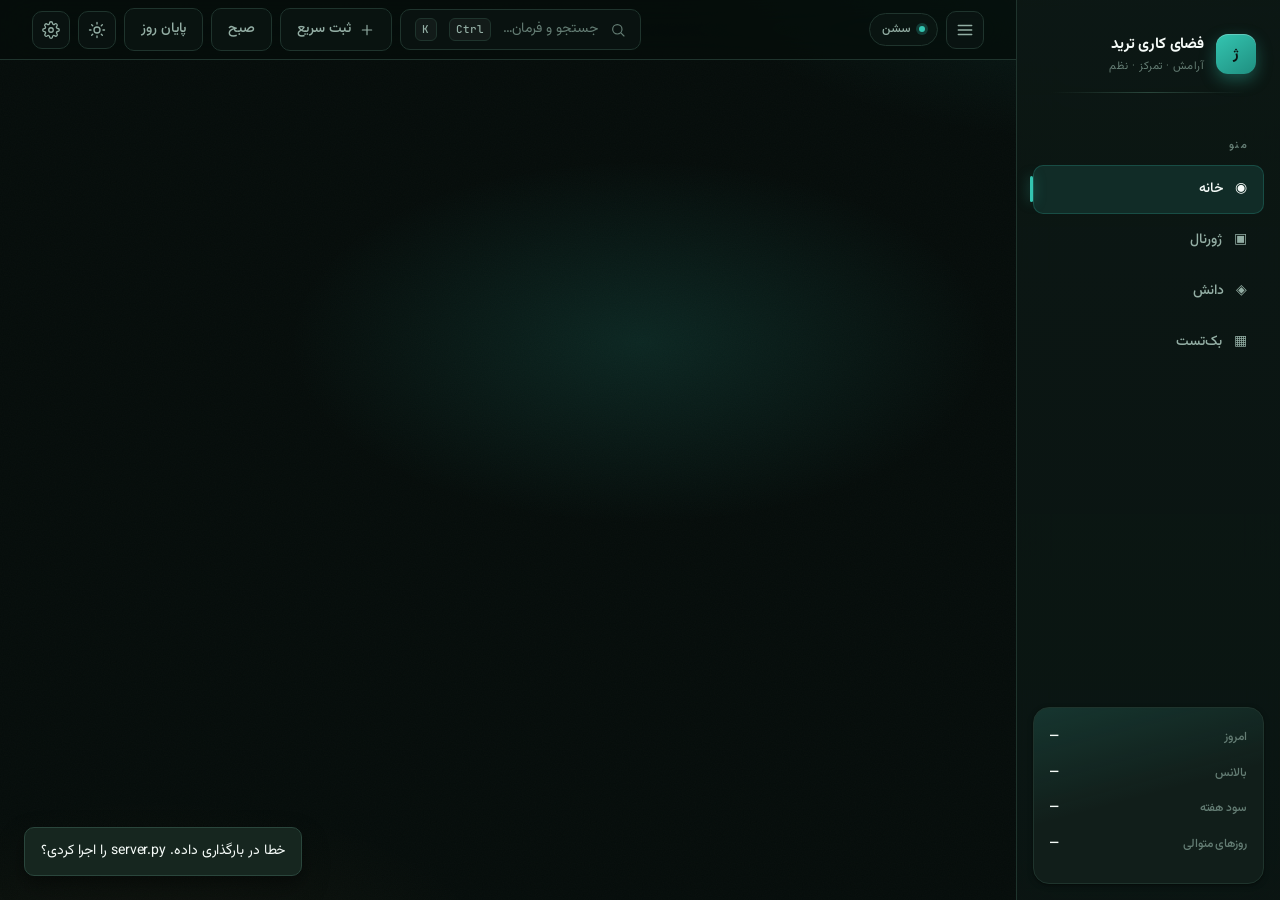
==== index.html @ cdcdcf29 "Initial commit: Trading Journal V1 Co-authored-by: Cursor <cursoragent@cursor.com>" ====
<!DOCTYPE html>
<html lang="fa" dir="rtl" data-theme="dark">
<head>
  <meta charset="UTF-8" />
  <meta name="viewport" content="width=device-width, initial-scale=1.0" />
  <title>فضای کاری ترید</title>
  <link rel="preconnect" href="https://fonts.googleapis.com" />
  <link rel="preconnect" href="https://fonts.gstatic.com" crossorigin />
  <link href="https://fonts.googleapis.com/css2?family=JetBrains+Mono:wght@400;500;600&family=Vazirmatn:wght@400;500;600;700&display=swap" rel="stylesheet" />
  <link href="https://cdn.fontcdn.ir/Font/Persian/Peyda/Peyda.css" rel="stylesheet" />
  <link rel="stylesheet" href="/css/tokens.css" />
  <link rel="stylesheet" href="/css/base.css" />
  <link rel="stylesheet" href="/css/layout.css" />
  <link rel="stylesheet" href="/css/components.css" />
  <link rel="stylesheet" href="/css/animations.css" />
  <link rel="stylesheet" href="/css/utilities.css" />
  <link rel="stylesheet" href="/css/pages.css" />
  <script>
    (function () {
      try {
        var t = localStorage.getItem("tw-theme");
        if (t === "light" || t === "dark") document.documentElement.setAttribute("data-theme", t);
      } catch (e) {}
    })();
  </script>
</head>
<body>
  <div class="app-shell">
    <aside class="sidebar" id="sidebar">
      <div class="sidebar-brand">
        <div class="sidebar-brand__mark">ژ</div>
        <div class="sidebar-brand__text">
          <div class="sidebar-brand__title">فضای کاری ترید</div>
          <div class="sidebar-brand__sub">آرامش · تمرکز · نظم</div>
        </div>
      </div>

      <nav class="sidebar-nav">
        <div class="nav-section-label">منو</div>
        <button class="nav-item is-active" data-nav="dashboard" type="button">
          <span class="nav-item__icon">◉</span> خانه
        </button>
        <button class="nav-item" data-nav="journal" type="button">
          <span class="nav-item__icon">▣</span> ژورنال
        </button>
        <button class="nav-item" data-nav="knowledge" type="button">
          <span class="nav-item__icon">◈</span> دانش
        </button>
        <button class="nav-item" data-nav="backtests" type="button">
          <span class="nav-item__icon">▦</span> بک‌تست
        </button>
      </nav>

      <div class="sidebar-footer">
        <div class="sidebar-stat">
          <span class="sidebar-stat__label">امروز</span>
          <span class="sidebar-stat__value" id="sidebar-date">—</span>
        </div>
        <div class="sidebar-stat">
          <span class="sidebar-stat__label">بالانس</span>
          <span class="sidebar-stat__value num" id="sidebar-balance">—</span>
        </div>
        <div class="sidebar-stat">
          <span class="sidebar-stat__label">سود هفته</span>
          <span class="sidebar-stat__value num" id="sidebar-week-pnl">—</span>
        </div>
        <div class="sidebar-stat">
          <span class="sidebar-stat__label">روزهای متوالی</span>
          <span class="sidebar-stat__value" id="sidebar-streak">—</span>
        </div>
        <div id="sidebar-day-status"></div>
      </div>
    </aside>

    <main class="main-area">
      <header class="topbar">
        <div class="topbar-left">
          <button class="btn-icon" id="btn-menu" aria-label="منو" type="button">
            <svg class="icon" width="18" height="18" viewBox="0 0 24 24" fill="none" stroke="currentColor" stroke-width="1.75" stroke-linecap="round" stroke-linejoin="round"><path d="M3 6h18M3 12h18M3 18h18"/></svg>
          </button>
          <div class="session-pill" id="session-pill">
            <span class="session-pill__dot"></span>
            <span>سشن</span>
          </div>
        </div>
        <div class="topbar-right">
          <button class="search-trigger" id="btn-command" type="button">
            <svg class="icon" width="16" height="16" viewBox="0 0 24 24" fill="none" stroke="currentColor" stroke-width="1.75" stroke-linecap="round" stroke-linejoin="round"><circle cx="11" cy="11" r="7"/><path d="m21 21-4.3-4.3"/></svg>
            <span>جستجو و فرمان…</span>
            <span class="kbd">Ctrl</span><span class="kbd">K</span>
          </button>
          <button class="btn btn-ghost" id="btn-capture" type="button">
            <svg class="icon" width="16" height="16" viewBox="0 0 24 24" fill="none" stroke="currentColor" stroke-width="1.75" stroke-linecap="round" stroke-linejoin="round"><path d="M12 5v14M5 12h14"/></svg>
            ثبت سریع
          </button>
          <button class="btn btn-ghost" id="btn-morning" type="button">صبح</button>
          <button class="btn btn-ghost" id="btn-eod" type="button">پایان روز</button>
          <button class="btn-icon" id="btn-theme" type="button" title="تغییر تم روز / شب" aria-label="تغییر تم">
            <svg class="icon" width="18" height="18" viewBox="0 0 24 24" fill="none" stroke="currentColor" stroke-width="1.75" stroke-linecap="round" stroke-linejoin="round"><circle cx="12" cy="12" r="4"/><path d="M12 2v2M12 20v2M4.9 4.9l1.4 1.4M17.7 17.7l1.4 1.4M2 12h2M20 12h2M4.9 19.1l1.4-1.4M17.7 6.3l1.4-1.4"/></svg>
          </button>
          <button class="btn-icon" id="btn-settings" type="button" title="تنظیمات" aria-label="تنظیمات">
            <svg class="icon" width="18" height="18" viewBox="0 0 24 24" fill="none" stroke="currentColor" stroke-width="1.75" stroke-linecap="round" stroke-linejoin="round"><circle cx="12" cy="12" r="3"/><path d="M19.4 15a1.65 1.65 0 0 0 .33 1.82l.06.06a2 2 0 1 1-2.83 2.83l-.06-.06a1.65 1.65 0 0 0-1.82-.33 1.65 1.65 0 0 0-1 1.51V21a2 2 0 0 1-4 0v-.09A1.65 1.65 0 0 0 9 19.4a1.65 1.65 0 0 0-1.82.33l-.06.06a2 2 0 1 1-2.83-2.83l.06-.06a1.65 1.65 0 0 0 .33-1.82 1.65 1.65 0 0 0-1.51-1H3a2 2 0 0 1 0-4h.09A1.65 1.65 0 0 0 4.6 9a1.65 1.65 0 0 0-.33-1.82l-.06-.06a2 2 0 1 1 2.83-2.83l.06.06a1.65 1.65 0 0 0 1.82.33H9a1.65 1.65 0 0 0 1-1.51V3a2 2 0 0 1 4 0v.09a1.65 1.65 0 0 0 1 1.51 1.65 1.65 0 0 0 1.82-.33l.06-.06a2 2 0 1 1 2.83 2.83l-.06.06a1.65 1.65 0 0 0-.33 1.82V9a1.65 1.65 0 0 0 1.51 1H21a2 2 0 0 1 0 4h-.09a1.65 1.65 0 0 0-1.51 1z"/></svg>
          </button>
        </div>
      </header>

      <div class="view-root">
        <section class="view is-active" id="view-dashboard"></section>
        <section class="view" id="view-journal"></section>
        <section class="view" id="view-knowledge"></section>
        <section class="view" id="view-backtests"></section>
        <section class="view" id="view-settings"></section>
      </div>
    </main>
  </div>

  <!-- Command Palette -->
  <div class="modal-backdrop" id="modal-command" aria-hidden="true">
    <div class="modal" role="dialog" aria-label="جستجو و فرمان">
      <input class="command-input" id="command-input" type="search" placeholder="جستجو یا فرمان… (ژورنال، استراتژی، نکته)" autocomplete="off" />
      <ul class="command-list" id="command-list"></ul>
    </div>
  </div>

  <!-- Day card from calendar -->
  <div class="modal-backdrop" id="modal-day-card" aria-hidden="true">
    <div class="modal modal--wide" role="dialog" aria-labelledby="day-card-title">
      <div class="modal__header">
        <h3 id="day-card-title" class="u-mb-0">جزئیات روز</h3>
        <button class="btn btn-ghost" type="button" data-close-modal="modal-day-card">بستن</button>
      </div>
      <div class="modal__body" id="day-card-body"></div>
    </div>
  </div>

  <!-- Journal Form -->
  <div class="modal-backdrop" id="modal-journal" aria-hidden="true" data-static-backdrop>
    <div class="modal modal--wide" role="dialog" aria-labelledby="journal-modal-title">
      <div class="modal__header">
        <h3 id="journal-modal-title" class="u-mb-0">ثبت ژورنال</h3>
        <button class="btn btn-ghost" type="button" data-close-modal="modal-journal">بستن</button>
      </div>
      <form id="journal-form">
        <div class="modal__body">
          <input type="hidden" name="id" />
          <div class="form-grid u-mb-5">
            <div class="field">
              <label>تاریخ</label>
              <input type="date" name="date" required />
            </div>
            <div class="field">
              <div class="field-label-row">
                <label>بالانس شروع</label>
                <button class="field-edit-btn" type="button" id="btn-edit-start-balance">ویرایش</button>
              </div>
              <input type="number" name="balanceStart" step="0.01" required readonly />
              <span class="u-text-xs muted" id="balance-source-hint"></span>
            </div>
            <div class="field">
              <label>بالانس نهایی</label>
              <input type="number" name="balanceEnd" step="0.01" required />
            </div>
            <div class="field">
              <label>سود / زیان خودکار</label>
              <div id="live-pnl" class="num">—</div>
            </div>
            <div class="field">
              <label>پیروی از قوانین (۱–۵)</label>
              <input type="range" name="ruleFollow" min="1" max="5" value="3" />
            </div>
            <div class="field field--full">
              <label>درس امروز</label>
              <textarea name="lesson"></textarea>
            </div>
            <div class="field field--full">
              <label>یادداشت</label>
              <textarea name="notes"></textarea>
            </div>
            <div class="field field--full">
              <label>مسیر پوشه اسکرین / ویدیو</label>
              <input type="text" name="mediaPath" placeholder="مثلاً C:\Users\...\Trading\Journal\2026-07-20" dir="ltr" style="text-align:left" />
              <span class="u-text-xs muted">مسیر کامل پوشه روی سیستم خودت — بعداً با دکمه «اسکرین / ویدیو» باز می‌شود.</span>
            </div>
          </div>

          <section class="trades-editor">
            <div class="trades-editor__head">
              <div>
                <h4 class="u-mb-1">معاملات روز</h4>
                <p class="u-text-xs muted u-mb-0">برای هر روز می‌توانی حداکثر ۴ معامله ثبت کنی.</p>
              </div>
              <button class="btn btn-soft" type="button" id="btn-add-trade">افزودن معامله</button>
            </div>
            <div id="trades-editor-list"></div>
          </section>
        </div>
        <div class="modal__footer">
          <button class="btn btn-ghost" type="button" data-close-modal="modal-journal">انصراف</button>
          <button class="btn btn-primary" type="submit">ذخیره</button>
        </div>
      </form>
    </div>
  </div>

  <!-- Strategy manager -->
  <div class="modal-backdrop" id="modal-strategies" aria-hidden="true">
    <div class="modal modal--wide strategy-modal" role="dialog" aria-labelledby="strategy-modal-title">
      <div class="modal__header">
        <h3 id="strategy-modal-title" class="u-mb-0">استراتژی‌ها</h3>
        <button class="btn btn-ghost" type="button" data-close-modal="modal-strategies">بستن</button>
      </div>
      <div class="modal__body strategy-manager">
        <aside class="strategy-manager__list">
          <button class="btn btn-primary u-w-full u-mb-3" type="button" id="btn-new-strategy">افزودن استراتژی</button>
          <div id="strategy-manager-list"></div>
        </aside>
        <form id="strategy-form" class="strategy-manager__form">
          <input type="hidden" name="originalId" />
          <div class="form-grid">
            <div class="field">
              <label>نام / کد استراتژی</label>
              <input name="name" required placeholder="مثلاً TR-BO+" />
            </div>
            <div class="field">
              <label>رنگ نشان</label>
              <input name="color" type="color" value="#34c5b1" />
            </div>
            <div class="field field--full">
              <label>توضیح اصلی</label>
              <textarea name="description" required></textarea>
            </div>
            <div class="field field--full">
              <label>شرایط ورود</label>
              <textarea name="conditions"></textarea>
            </div>
            <div class="field field--full">
              <label>قوانین و فیلترها</label>
              <textarea name="rules"></textarea>
            </div>
            <div class="field field--full">
              <label>اشتباهات رایج</label>
              <textarea name="commonMistakes"></textarea>
            </div>
            <div class="field field--full">
              <label>مثال‌ها و یادداشت تکمیلی</label>
              <textarea name="examples"></textarea>
            </div>
          </div>
          <div class="modal__footer strategy-manager__actions">
            <button class="btn btn-danger" type="button" id="btn-delete-strategy">حذف استراتژی</button>
            <button class="btn btn-primary" type="submit">ذخیره استراتژی</button>
          </div>
        </form>
      </div>
    </div>
  </div>

  <!-- Morning Checklist -->
  <div class="modal-backdrop" id="modal-morning" aria-hidden="true">
    <div class="modal" role="dialog">
      <div class="modal__header">
        <h3 class="u-mb-0">چک‌لیست صبح</h3>
        <button class="btn btn-ghost" type="button" data-close-modal="modal-morning">بستن</button>
      </div>
      <div class="modal__body" id="morning-list"></div>
      <div class="modal__footer">
        <button class="btn btn-primary" type="button" id="morning-done">آماده‌ام</button>
      </div>
    </div>
  </div>

  <!-- EOD -->
  <div class="modal-backdrop" id="modal-eod" aria-hidden="true">
    <div class="modal" role="dialog">
      <div class="modal__header">
        <h3 class="u-mb-0">مرور پایان روز</h3>
        <button class="btn btn-ghost" type="button" data-close-modal="modal-eod">بستن</button>
      </div>
      <div class="modal__body" id="eod-list"></div>
      <div class="modal__footer">
        <button class="btn btn-primary" type="button" id="eod-to-journal">ادامه → ثبت ژورنال</button>
      </div>
    </div>
  </div>

  <!-- Quick Capture -->
  <div class="modal-backdrop" id="modal-capture" aria-hidden="true">
    <div class="modal" role="dialog">
      <div class="modal__header">
        <h3 class="u-mb-0">ثبت سریع نکته</h3>
        <button class="btn btn-ghost" type="button" data-close-modal="modal-capture">بستن</button>
      </div>
      <form id="capture-form">
        <div class="modal__body">
          <div class="field">
            <label>نکته سریع</label>
            <textarea name="note" required placeholder="یک ایده، اشتباه، یا مشاهده…"></textarea>
          </div>
        </div>
        <div class="modal__footer">
          <button class="btn btn-primary" type="submit">ثبت</button>
        </div>
      </form>
    </div>
  </div>

  <!-- Settings -->
  <div class="modal-backdrop" id="modal-settings" aria-hidden="true">
    <div class="modal" role="dialog">
      <div class="modal__header">
        <h3 class="u-mb-0">تنظیمات</h3>
        <button class="btn btn-ghost" type="button" data-close-modal="modal-settings">بستن</button>
      </div>
      <form id="settings-form">
        <div class="modal__body form-grid">
          <div class="field field--full">
            <label>نام</label>
            <input name="userName" type="text" />
          </div>
          <div class="field field--full">
            <label>مسیر پایه پیش‌فرض (اختیاری)</label>
            <input name="mediaBasePath" type="text" placeholder="اگر در ژورنال مسیر ننویسی، از این + تاریخ استفاده می‌شود" dir="ltr" style="text-align:left" />
          </div>
          <div class="field">
            <label>هدف روز ٪</label>
            <input name="dailyPct" type="number" step="0.1" />
          </div>
          <div class="field">
            <label>هدف هفته ٪</label>
            <input name="weeklyPct" type="number" step="0.1" />
          </div>
          <div class="field">
            <label>هدف ماه ٪</label>
            <input name="monthlyPct" type="number" step="0.1" />
          </div>
          <div class="field field--full">
            <label>تم پیش‌فرض</label>
            <select name="theme">
              <option value="dark">شب</option>
              <option value="light">روز</option>
            </select>
          </div>
        </div>
        <div class="modal__footer">
          <button class="btn btn-primary" type="submit">ذخیره تنظیمات</button>
        </div>
      </form>
    </div>
  </div>

  <div class="toast-stack" id="toast-stack"></div>

  <script type="module" src="/js/app.js"></script>
</body>
</html>
---- css/tokens.css ----
:root,
[data-theme="dark"] {
  /* Surfaces — refined, layered by tone not borders */
  --bg: #060d0b;
  --bg-glow-a: rgba(47, 186, 169, 0.13);
  --bg-glow-b: rgba(201, 162, 74, 0.06);
  --surface: #0c1714;
  --card: #111e1a;
  --card-elevated: #16261f;
  --card-hover: #1a2d25;

  /* Borders — very subtle, depth from tone */
  --border: #1f342d;
  --border-strong: #2a463c;

  /* Teal primary */
  --primary: #34c5b1;
  --primary-dim: #1f8f80;
  --primary-ghost: rgba(52, 197, 177, 0.14);

  /* Gold accent */
  --gold: #d4a94e;
  --gold-bright: #ecc56e;
  --gold-dim: #9a7a32;
  --gold-ghost: rgba(212, 169, 78, 0.14);

  /* Text — refined hierarchy */
  --text: #f5fbf8;
  --text-muted: #93aea4;
  --text-faint: #647d74;

  --success: #4fd487;
  --loss: #e08a7f;
  --warning: #e0b94b;
  --overlay: rgba(6, 13, 11, 0.72);

  /* Shadows — layered, soft, premium */
  --shadow-1: 0 1px 2px rgba(0, 0, 0, 0.3), 0 2px 6px rgba(0, 0, 0, 0.18);
  --shadow-2: 0 4px 12px rgba(0, 0, 0, 0.22), 0 12px 28px rgba(0, 0, 0, 0.28);
  --shadow-3: 0 8px 20px rgba(0, 0, 0, 0.28), 0 24px 48px rgba(0, 0, 0, 0.34);
  --shadow-glow: 0 0 0 1px color-mix(in srgb, var(--primary) 25%, transparent), 0 8px 24px color-mix(in srgb, var(--primary) 18%, transparent);
  --shadow-inset: inset 0 1px 0 rgba(255, 255, 255, 0.04);
  --hairline-glow: linear-gradient(90deg, transparent, var(--primary), transparent);
}

[data-theme="light"] {
  --bg: #f4f7f3;
  --bg-glow-a: rgba(30, 143, 130, 0.1);
  --bg-glow-b: rgba(184, 146, 47, 0.08);
  --surface: #ffffff;
  --card: #ffffff;
  --card-elevated: #f8fbf8;
  --card-hover: #f1f6f2;

  --border: #e3ebe6;
  --border-strong: #d0ddd6;

  --primary: #1a8f80;
  --primary-dim: #157065;
  --primary-ghost: rgba(26, 143, 128, 0.1);

  --gold: #b08522;
  --gold-bright: #cda23a;
  --gold-dim: #8a6a1a;
  --gold-ghost: rgba(176, 133, 34, 0.12);

  --text: #14221e;
  --text-muted: #5a7168;
  --text-faint: #8aa096;

  --success: #1a9255;
  --loss: #c45b52;
  --warning: #b08522;
  --overlay: rgba(20, 34, 30, 0.4);

  --shadow-1: 0 1px 2px rgba(20, 34, 30, 0.06), 0 2px 6px rgba(20, 34, 30, 0.04);
  --shadow-2: 0 4px 12px rgba(20, 34, 30, 0.06), 0 12px 28px rgba(20, 34, 30, 0.08);
  --shadow-3: 0 8px 20px rgba(20, 34, 30, 0.08), 0 24px 48px rgba(20, 34, 30, 0.1);
  --shadow-glow: 0 0 0 1px color-mix(in srgb, var(--primary) 22%, transparent), 0 8px 24px color-mix(in srgb, var(--primary) 14%, transparent);
  --shadow-inset: inset 0 1px 0 rgba(255, 255, 255, 0.9);
  --hairline-glow: linear-gradient(90deg, transparent, var(--primary), transparent);
}

:root {
  /* Typography */
  --font-heading: "Peyda", "Vazirmatn", Tahoma, sans-serif;
  --font-body: "Vazirmatn", Tahoma, sans-serif;
  --font-mono: "JetBrains Mono", ui-monospace, monospace;

  --text-xs: 0.75rem;
  --text-sm: 0.875rem;
  --text-base: 1rem;
  --text-lg: 1.25rem;
  --text-xl: 1.75rem;
  --text-2xl: 2.25rem;

  /* Spacing (8px base) */
  --space-1: 4px;
  --space-2: 8px;
  --space-3: 12px;
  --space-4: 16px;
  --space-5: 24px;
  --space-6: 32px;
  --space-7: 48px;
  --space-8: 64px;
  --space-9: 80px;

  /* Radius — larger, more rounded */
  --radius-xs: 6px;
  --radius-sm: 10px;
  --radius-md: 16px;
  --radius-lg: 22px;
  --radius-xl: 28px;

  /* Layout */
  --sidebar-width: 264px;
  --header-height: 60px;

  /* Motion — spring-ish for delight */
  --ease: cubic-bezier(0.22, 1, 0.36, 1);
  --ease-spring: cubic-bezier(0.34, 1.4, 0.64, 1);
  --ease-out: cubic-bezier(0.16, 1, 0.3, 1);
  --dur-fast: 140ms;
  --dur: 220ms;
  --dur-slow: 320ms;
}
---- css/base.css ----
*,
*::before,
*::after {
  box-sizing: border-box;
}

html {
  font-size: 16px;
  -webkit-font-smoothing: antialiased;
  -moz-osx-font-smoothing: grayscale;
  text-rendering: optimizeLegibility;
  color-scheme: dark;
}

html[data-theme="light"] {
  color-scheme: light;
}

body {
  margin: 0;
  min-height: 100vh;
  direction: rtl;
  color: var(--text);
  font-family: var(--font-body);
  font-weight: 400;
  line-height: 1.65;
  letter-spacing: -0.005em;
  background: var(--bg);
  background-image:
    radial-gradient(ellipse 60% 40% at 88% -8%, var(--bg-glow-a), transparent 60%),
    radial-gradient(ellipse 50% 35% at 12% 108%, var(--bg-glow-b), transparent 55%),
    radial-gradient(ellipse 38% 28% at 50% 38%, var(--primary-ghost), transparent 72%);
  background-attachment: fixed;
  transition: background-color var(--dur-slow) var(--ease), color var(--dur) var(--ease);
}

body::before {
  content: "";
  position: fixed;
  inset: 0;
  pointer-events: none;
  z-index: 0;
  opacity: 0.025;
  background-image: url("data:image/svg+xml,%3Csvg xmlns='http://www.w3.org/2000/svg' width='160' height='160'%3E%3Cfilter id='n'%3E%3CfeTurbulence type='fractalNoise' baseFrequency='0.85' numOctaves='2'/%3E%3C/filter%3E%3Crect width='100%25' height='100%25' filter='url(%23n)'/%3E%3C/svg%3E");
}

h1, h2, h3, h4, h5, h6 {
  font-family: var(--font-heading);
  font-weight: 600;
  line-height: 1.25;
  letter-spacing: -0.02em;
  margin: 0 0 var(--space-3);
  color: var(--text);
}

h1 { font-size: var(--text-2xl); font-weight: 700; letter-spacing: -0.03em; }
h2 { font-size: var(--text-xl); }
h3 { font-size: var(--text-lg); }

p {
  margin: 0 0 var(--space-3);
  color: var(--text-muted);
}

a {
  color: var(--primary);
  text-decoration: none;
  transition: color var(--dur-fast) var(--ease);
}

a:hover {
  color: var(--primary);
}

button,
input,
select,
textarea {
  font: inherit;
  color: inherit;
}

button {
  cursor: pointer;
  border: none;
  background: none;
}

img {
  max-width: 100%;
  display: block;
}

::selection {
  background: var(--primary-ghost);
  color: var(--text);
}

:focus-visible {
  outline: 2px solid color-mix(in srgb, var(--primary) 70%, transparent);
  outline-offset: 2px;
  border-radius: 4px;
}

.num,
.mono {
  font-family: var(--font-mono);
  font-variant-numeric: tabular-nums;
  letter-spacing: -0.02em;
  font-feature-settings: "tnum" 1;
}

.profit { color: var(--success); }
.loss { color: var(--loss); }
.muted { color: var(--text-muted); }
.gold { color: var(--gold); }

.icon {
  display: inline-block;
  vertical-align: middle;
  flex-shrink: 0;
}

.sr-only {
  position: absolute;
  width: 1px;
  height: 1px;
  padding: 0;
  margin: -1px;
  overflow: hidden;
  clip: rect(0, 0, 0, 0);
  border: 0;
}

* {
  scrollbar-width: thin;
  scrollbar-color: var(--border-strong) transparent;
}

*::-webkit-scrollbar {
  width: 10px;
  height: 10px;
}

*::-webkit-scrollbar-thumb {
  background: var(--border);
  border-radius: 999px;
  border: 3px solid transparent;
  background-clip: padding-box;
}

*::-webkit-scrollbar-thumb:hover {
  background: var(--border-strong);
  background-clip: padding-box;
}
---- css/layout.css ----
.app-shell {
  display: grid;
  /* RTL: first column sits on the right → sidebar on the right */
  grid-template-columns: var(--sidebar-width) 1fr;
  min-height: 100vh;
  position: relative;
  z-index: 1;
}

/* ---------- Sidebar ---------- */
.sidebar {
  position: sticky;
  top: 0;
  height: 100vh;
  display: flex;
  flex-direction: column;
  gap: var(--space-5);
  padding: var(--space-5) var(--space-4) var(--space-4);
  background:
    linear-gradient(180deg, color-mix(in srgb, var(--surface) 96%, transparent), color-mix(in srgb, var(--surface) 80%, transparent));
  border-left: 1px solid var(--border);
  backdrop-filter: blur(24px) saturate(160%);
  -webkit-backdrop-filter: blur(24px) saturate(160%);
  z-index: 40;
}

.sidebar-brand {
  display: flex;
  align-items: center;
  gap: var(--space-3);
  padding: var(--space-2) var(--space-2) var(--space-4);
  position: relative;
}

.sidebar-brand::after {
  content: "";
  position: absolute;
  bottom: 0;
  inset-inline: 8%;
  height: 1px;
  background: linear-gradient(90deg, transparent, var(--border-strong), transparent);
}

.sidebar-brand__mark {
  width: 40px;
  height: 40px;
  border-radius: 12px;
  display: grid;
  place-items: center;
  color: #0a1210;
  font-family: var(--font-heading);
  font-weight: 700;
  font-size: 0.95rem;
  letter-spacing: -0.04em;
  background: linear-gradient(145deg, var(--primary), var(--primary-dim));
  box-shadow:
    0 6px 16px color-mix(in srgb, var(--primary) 35%, transparent),
    inset 0 1px 0 rgba(255, 255, 255, 0.25);
}

.sidebar-brand__text {
  display: flex;
  flex-direction: column;
  gap: 1px;
}

.sidebar-brand__title {
  font-family: var(--font-heading);
  font-weight: 700;
  font-size: 0.95rem;
  letter-spacing: -0.01em;
  color: var(--text);
}

.sidebar-brand__sub {
  font-size: 0.7rem;
  letter-spacing: 0.04em;
  color: var(--text-faint);
}

.sidebar-nav {
  display: flex;
  flex-direction: column;
  gap: 2px;
  flex: 1;
  padding: var(--space-2) 0;
}

.nav-section-label {
  font-size: 0.68rem;
  font-weight: 600;
  letter-spacing: 0.12em;
  color: var(--text-faint);
  padding: var(--space-3) var(--space-4) var(--space-2);
  text-transform: uppercase;
}

.nav-item {
  position: relative;
  display: flex;
  align-items: center;
  gap: var(--space-3);
  padding: var(--space-3) var(--space-4);
  border-radius: var(--radius-sm);
  color: var(--text-muted);
  font-size: var(--text-sm);
  font-weight: 500;
  border: 1px solid transparent;
  transition:
    background var(--dur-fast) var(--ease),
    color var(--dur-fast) var(--ease),
    transform var(--dur-fast) var(--ease),
    border-color var(--dur-fast) var(--ease);
}

.nav-item:hover {
  background: color-mix(in srgb, var(--text) 5%, transparent);
  color: var(--text);
}

.nav-item.is-active {
  background: color-mix(in srgb, var(--primary) 12%, var(--surface));
  color: var(--text);
  border-color: color-mix(in srgb, var(--primary) 22%, transparent);
}

.nav-item.is-active::before {
  content: "";
  position: absolute;
  inset-inline-end: -4px;
  top: 22%;
  bottom: 22%;
  width: 3px;
  border-radius: 999px;
  background: var(--primary);
  box-shadow: 0 0 12px color-mix(in srgb, var(--primary) 50%, transparent);
}

.nav-item.is-active .icon {
  color: var(--primary);
}

.nav-item .icon {
  color: var(--text-faint);
  transition: color var(--dur-fast) var(--ease);
}

.nav-item:hover .icon {
  color: var(--text-muted);
}

.sidebar-footer {
  padding: var(--space-4);
  border-radius: var(--radius-md);
  background:
    linear-gradient(165deg, var(--primary-ghost), transparent 50%),
    var(--card);
  border: 1px solid var(--border);
  box-shadow: var(--shadow-1);
  display: flex;
  flex-direction: column;
  gap: var(--space-3);
}

.sidebar-stat {
  display: flex;
  justify-content: space-between;
  align-items: baseline;
  gap: var(--space-2);
  font-size: var(--text-xs);
}

.sidebar-stat__label {
  color: var(--text-faint);
  font-weight: 500;
}

.sidebar-stat__value {
  font-family: var(--font-mono);
  font-size: var(--text-sm);
  color: var(--text);
  font-weight: 500;
}

/* ---------- Main ---------- */
.main-area {
  display: flex;
  flex-direction: column;
  min-width: 0;
  min-height: 100vh;
}

.topbar {
  position: sticky;
  top: 0;
  z-index: 30;
  height: var(--header-height);
  display: flex;
  align-items: center;
  justify-content: space-between;
  gap: var(--space-4);
  padding: 0 var(--space-6);
  background: color-mix(in srgb, var(--bg) 72%, transparent);
  border-bottom: 1px solid var(--border);
  backdrop-filter: blur(20px) saturate(160%);
  -webkit-backdrop-filter: blur(20px) saturate(160%);
}

.topbar-left,
.topbar-right {
  display: flex;
  align-items: center;
  gap: var(--space-2);
}

.session-pill {
  display: inline-flex;
  align-items: center;
  gap: var(--space-2);
  padding: 6px 12px;
  border-radius: 999px;
  border: 1px solid var(--border);
  background: color-mix(in srgb, var(--surface) 70%, transparent);
  font-size: var(--text-xs);
  color: var(--text-muted);
  font-weight: 500;
}

.session-pill__dot {
  width: 6px;
  height: 6px;
  border-radius: 50%;
  background: var(--primary);
  box-shadow: 0 0 0 3px color-mix(in srgb, var(--primary) 22%, transparent);
  animation: pulse 2.4s var(--ease) infinite;
}

@keyframes pulse {
  0%, 100% { box-shadow: 0 0 0 3px color-mix(in srgb, var(--primary) 22%, transparent); }
  50% { box-shadow: 0 0 0 5px color-mix(in srgb, var(--primary) 10%, transparent); }
}

.view-root {
  flex: 1;
  padding: var(--space-7) var(--space-6) var(--space-9);
  max-width: 1400px;
  width: 100%;
  margin-inline: auto;
}

.view-root[data-view="knowledge"] {
  max-width: 1600px;
}

.view {
  display: none;
}

.view.is-active {
  display: block;
  animation: view-in var(--dur-slow) var(--ease);
}

@keyframes view-in {
  from { opacity: 0; transform: translateY(6px); }
  to { opacity: 1; transform: translateY(0); }
}

.page-header {
  margin-bottom: var(--space-7);
  animation: fade-up var(--dur-slow) var(--ease);
}

.page-header__eyebrow {
  display: inline-flex;
  align-items: center;
  gap: 6px;
  font-size: 0.78rem;
  color: var(--primary);
  margin-bottom: var(--space-3);
  letter-spacing: 0.04em;
  font-weight: 600;
}

.page-header__eyebrow::before {
  content: "";
  width: 18px;
  height: 1px;
  background: linear-gradient(90deg, var(--primary), transparent);
}

.page-header__title {
  margin-bottom: var(--space-2);
  letter-spacing: -0.03em;
}

.page-header__desc {
  max-width: 46ch;
  margin: 0;
  font-size: var(--text-base);
  color: var(--text-muted);
}

.grid-2 {
  display: grid;
  grid-template-columns: repeat(2, minmax(0, 1fr));
  gap: var(--space-5);
}

.grid-3 {
  display: grid;
  grid-template-columns: repeat(3, minmax(0, 1fr));
  gap: var(--space-5);
}

.stack {
  display: flex;
  flex-direction: column;
  gap: var(--space-5);
}

@media (max-width: 980px) {
  .app-shell {
    grid-template-columns: 1fr;
  }

  .sidebar {
    position: fixed;
    top: 0;
    bottom: 0;
    right: 0;
    left: auto;
    width: min(280px, 86vw);
    transform: translateX(105%);
    transition: transform var(--dur) var(--ease);
    border-left: 1px solid var(--border);
    border-right: none;
  }

  .sidebar.is-open {
    transform: translateX(0);
  }

  .grid-2,
  .grid-3 {
    grid-template-columns: 1fr;
  }

  .view-root {
    padding: var(--space-5) var(--space-4) var(--space-7);
  }
}
---- css/components.css ----
/* ---------- Buttons ---------- */
.btn {
  display: inline-flex;
  align-items: center;
  justify-content: center;
  gap: var(--space-2);
  padding: 9px 16px;
  border-radius: var(--radius-sm);
  font-size: var(--text-sm);
  font-weight: 500;
  letter-spacing: -0.005em;
  white-space: nowrap;
  transition:
    transform var(--dur-fast) var(--ease-spring),
    background var(--dur-fast) var(--ease),
    border-color var(--dur-fast) var(--ease),
    color var(--dur-fast) var(--ease),
    box-shadow var(--dur-fast) var(--ease),
    filter var(--dur-fast) var(--ease);
}

.btn:active {
  transform: scale(0.97);
}

.btn-primary {
  background: var(--gold-bright);
  color: #1a1408;
  font-weight: 600;
  border: 1px solid color-mix(in srgb, var(--gold) 40%, transparent);
  box-shadow: var(--shadow-1), inset 0 1px 0 rgba(255, 255, 255, 0.35);
}

.btn-primary:hover {
  background: color-mix(in srgb, var(--gold-bright) 88%, white);
  box-shadow: var(--shadow-2), inset 0 1px 0 rgba(255, 255, 255, 0.4);
  transform: translateY(-1px);
}

.btn-ghost {
  background: color-mix(in srgb, var(--surface) 70%, transparent);
  border: 1px solid var(--border);
  color: var(--text-muted);
  backdrop-filter: blur(8px);
}

.btn-ghost:hover {
  border-color: var(--border-strong);
  color: var(--text);
  background: color-mix(in srgb, var(--text) 4%, var(--surface));
}

.btn-soft {
  background: color-mix(in srgb, var(--primary) 12%, transparent);
  color: var(--primary);
  border: 1px solid color-mix(in srgb, var(--primary) 20%, transparent);
}

.btn-danger {
  background: color-mix(in srgb, var(--loss) 14%, transparent);
  color: var(--loss);
  border: 1px solid color-mix(in srgb, var(--loss) 30%, transparent);
}

.btn-danger:hover {
  background: color-mix(in srgb, var(--loss) 22%, transparent);
  border-color: color-mix(in srgb, var(--loss) 45%, transparent);
}

.btn-lg {
  padding: 13px 22px;
  border-radius: var(--radius-md);
  font-size: var(--text-base);
}

.btn-icon {
  display: inline-grid;
  place-items: center;
  width: 38px;
  height: 38px;
  padding: 0;
  border-radius: var(--radius-sm);
  border: 1px solid var(--border);
  color: var(--text-muted);
  background: color-mix(in srgb, var(--surface) 60%, transparent);
  transition:
    color var(--dur-fast) var(--ease),
    border-color var(--dur-fast) var(--ease),
    background var(--dur-fast) var(--ease),
    transform var(--dur-fast) var(--ease-spring);
}

.btn-icon:hover {
  color: var(--primary);
  border-color: color-mix(in srgb, var(--primary) 35%, var(--border));
  background: var(--primary-ghost);
  transform: translateY(-1px);
}

.btn-icon:active {
  transform: scale(0.95);
}

.btn-icon.is-active {
  color: var(--primary);
  border-color: color-mix(in srgb, var(--primary) 40%, var(--border));
  background: var(--primary-ghost);
}

/* ---------- Cards ---------- */
.card {
  background: var(--card);
  border: 1px solid var(--border);
  border-radius: var(--radius-md);
  padding: var(--space-5);
  box-shadow: var(--shadow-1);
  transition:
    border-color var(--dur) var(--ease),
    transform var(--dur) var(--ease),
    box-shadow var(--dur) var(--ease),
    background var(--dur) var(--ease);
}

.card:hover {
  border-color: var(--border-strong);
}

.card--interactive {
  cursor: pointer;
}

.card--interactive:hover {
  transform: translateY(-2px);
  box-shadow: var(--shadow-2);
  border-color: color-mix(in srgb, var(--primary) 25%, var(--border));
}

.card__title {
  margin: 0 0 var(--space-2);
  font-size: var(--text-base);
  font-weight: 600;
  letter-spacing: -0.015em;
}

.card__meta {
  font-size: var(--text-xs);
  color: var(--text-faint);
  margin-bottom: var(--space-3);
}

/* ---------- Badges ---------- */
.badge {
  display: inline-flex;
  align-items: center;
  gap: 5px;
  padding: 3px 10px;
  border-radius: 999px;
  font-size: 0.72rem;
  font-weight: 500;
  letter-spacing: -0.005em;
  border: 1px solid transparent;
  white-space: nowrap;
}

.badge--teal {
  background: color-mix(in srgb, var(--primary) 14%, transparent);
  color: var(--primary);
  border-color: color-mix(in srgb, var(--primary) 24%, transparent);
}

.badge--gold {
  background: var(--gold-ghost);
  color: var(--gold-bright);
  border-color: color-mix(in srgb, var(--gold) 28%, transparent);
}

.badge--success {
  background: color-mix(in srgb, var(--success) 14%, transparent);
  color: var(--success);
  border-color: color-mix(in srgb, var(--success) 26%, transparent);
}

.badge--loss {
  background: color-mix(in srgb, var(--loss) 14%, transparent);
  color: var(--loss);
  border-color: color-mix(in srgb, var(--loss) 26%, transparent);
}

.badge--warn {
  background: var(--gold-ghost);
  color: var(--warning);
  border-color: color-mix(in srgb, var(--gold) 28%, transparent);
}

/* ---------- Fields ---------- */
.field {
  display: flex;
  flex-direction: column;
  gap: var(--space-2);
}

.field label {
  font-size: 0.78rem;
  color: var(--text-muted);
  font-weight: 500;
  letter-spacing: -0.005em;
}

.field input,
.field select,
.field textarea {
  width: 100%;
  padding: 10px 14px;
  border-radius: var(--radius-sm);
  border: 1px solid var(--border);
  background: color-mix(in srgb, var(--surface) 80%, transparent);
  color: var(--text);
  transition:
    border-color var(--dur-fast) var(--ease),
    background var(--dur-fast) var(--ease),
    box-shadow var(--dur-fast) var(--ease);
}

.field input::placeholder,
.field textarea::placeholder {
  color: var(--text-faint);
}

.field input:hover,
.field select:hover,
.field textarea:hover {
  border-color: var(--border-strong);
}

.field input:focus,
.field select:focus,
.field textarea:focus {
  border-color: var(--primary);
  outline: none;
  background: var(--surface);
  box-shadow: 0 0 0 4px color-mix(in srgb, var(--primary) 14%, transparent);
}

.field textarea {
  min-height: 96px;
  resize: vertical;
  line-height: 1.6;
}

/* ---------- Progress ---------- */
.progress {
  height: 8px;
  border-radius: 999px;
  background: color-mix(in srgb, var(--text) 6%, transparent);
  overflow: hidden;
  border: 1px solid var(--border);
}

.progress__bar {
  height: 100%;
  border-radius: inherit;
  background: linear-gradient(90deg, var(--primary-dim), var(--primary));
  transition: width var(--dur-slow) var(--ease);
  box-shadow: 0 0 12px color-mix(in srgb, var(--primary) 40%, transparent);
}

.progress__bar.is-over {
  background: linear-gradient(90deg, var(--primary), var(--success));
  box-shadow: 0 0 12px color-mix(in srgb, var(--success) 40%, transparent);
}

/* ---------- Kbd / Search ---------- */
.kbd {
  display: inline-flex;
  align-items: center;
  justify-content: center;
  min-width: 22px;
  padding: 2px 6px;
  border-radius: 6px;
  border: 1px solid var(--border);
  background: color-mix(in srgb, var(--text) 4%, transparent);
  font-family: var(--font-mono);
  font-size: 0.68rem;
  color: var(--text-muted);
  font-weight: 500;
}

.search-trigger {
  display: inline-flex;
  align-items: center;
  gap: var(--space-3);
  padding: 8px 14px;
  border-radius: var(--radius-sm);
  border: 1px solid var(--border);
  background: color-mix(in srgb, var(--surface) 60%, transparent);
  color: var(--text-faint);
  font-size: var(--text-sm);
  min-width: 220px;
  transition:
    border-color var(--dur-fast) var(--ease),
    background var(--dur-fast) var(--ease),
    color var(--dur-fast) var(--ease),
    box-shadow var(--dur-fast) var(--ease);
}

.search-trigger:hover {
  border-color: var(--border-strong);
  color: var(--text-muted);
  background: var(--surface);
  box-shadow: var(--shadow-1);
}

.search-trigger .icon {
  color: var(--text-faint);
}

/* ---------- Modal ---------- */
.modal-backdrop {
  position: fixed;
  inset: 0;
  background: var(--overlay);
  backdrop-filter: blur(12px) saturate(140%);
  -webkit-backdrop-filter: blur(12px) saturate(140%);
  display: none;
  align-items: flex-start;
  justify-content: center;
  padding: 10vh var(--space-4) var(--space-4);
  z-index: 100;
  animation: fade-in var(--dur-fast) var(--ease);
}

.modal-backdrop.is-open {
  display: flex;
}

.modal {
  width: min(640px, 100%);
  max-height: 80vh;
  overflow: auto;
  background:
    linear-gradient(180deg, color-mix(in srgb, var(--card-elevated) 60%, transparent), transparent 30%),
    var(--card);
  border: 1px solid var(--border-strong);
  border-radius: var(--radius-lg);
  box-shadow: var(--shadow-3);
  animation: modal-in var(--dur) var(--ease-spring);
}

@keyframes modal-in {
  from { opacity: 0; transform: translateY(8px) scale(0.98); }
  to { opacity: 1; transform: translateY(0) scale(1); }
}

.modal--wide {
  width: min(820px, 100%);
}

.modal__header {
  display: flex;
  align-items: center;
  justify-content: space-between;
  gap: var(--space-3);
  padding: var(--space-5);
  padding-bottom: var(--space-4);
}

.modal__body {
  padding: 0 var(--space-5) var(--space-5);
}

.modal__footer {
  display: flex;
  justify-content: flex-end;
  gap: var(--space-3);
  padding: var(--space-4) var(--space-5) var(--space-5);
}

/* ---------- Toast ---------- */
.toast-stack {
  position: fixed;
  bottom: var(--space-5);
  left: var(--space-5);
  z-index: 120;
  display: flex;
  flex-direction: column;
  gap: var(--space-2);
}

.toast {
  display: flex;
  align-items: center;
  gap: var(--space-3);
  padding: 12px 16px;
  border-radius: var(--radius-sm);
  background: var(--card-elevated);
  border: 1px solid var(--border-strong);
  box-shadow: var(--shadow-2);
  font-size: var(--text-sm);
  color: var(--text);
  animation: toast-in var(--dur) var(--ease-spring);
}

@keyframes toast-in {
  from { opacity: 0; transform: translateY(8px) scale(0.96); }
  to { opacity: 1; transform: translateY(0) scale(1); }
}

/* ---------- Command Palette ---------- */
.command-input {
  width: 100%;
  border: none;
  background: transparent;
  padding: var(--space-5);
  font-size: var(--text-base);
  color: var(--text);
  border-bottom: 1px solid var(--border);
}

.command-input::placeholder {
  color: var(--text-faint);
}

.command-input:focus {
  outline: none;
}

.command-list {
  list-style: none;
  margin: 0;
  padding: var(--space-2);
  max-height: 380px;
  overflow: auto;
}

.command-item {
  display: flex;
  align-items: center;
  justify-content: space-between;
  gap: var(--space-3);
  padding: 10px 14px;
  border-radius: var(--radius-sm);
  color: var(--text-muted);
  cursor: pointer;
  transition: background var(--dur-fast) var(--ease), color var(--dur-fast) var(--ease);
}

.command-item:hover,
.command-item.is-active {
  background: color-mix(in srgb, var(--primary) 12%, transparent);
  color: var(--text);
}

.command-item__hint {
  font-size: 0.72rem;
  color: var(--text-faint);
}

/* ---------- Misc ---------- */
.empty-state {
  text-align: center;
  padding: var(--space-8) var(--space-5);
  color: var(--text-faint);
  border: 1px dashed var(--border-strong);
  border-radius: var(--radius-lg);
  background: color-mix(in srgb, var(--surface) 50%, transparent);
}

.divider {
  height: 1px;
  background: linear-gradient(90deg, transparent, var(--border-strong), transparent);
  margin: var(--space-4) 0;
  border: none;
}
---- css/animations.css ----
@keyframes fade-in {
  from { opacity: 0; }
  to { opacity: 1; }
}

@keyframes fade-up {
  from {
    opacity: 0;
    transform: translateY(8px);
  }
  to {
    opacity: 1;
    transform: translateY(0);
  }
}

@keyframes scale-in {
  from {
    opacity: 0;
    transform: translateY(-6px) scale(0.98);
  }
  to {
    opacity: 1;
    transform: translateY(0) scale(1);
  }
}

.anim-fade-up {
  animation: fade-up var(--dur-slow) var(--ease);
}

@media (prefers-reduced-motion: reduce) {
  *,
  *::before,
  *::after {
    animation-duration: 0.01ms !important;
    transition-duration: 0.01ms !important;
  }
}
---- css/utilities.css ----
.u-flex { display: flex; }
.u-flex-col { display: flex; flex-direction: column; }
.u-items-center { align-items: center; }
.u-justify-between { justify-content: space-between; }
.u-gap-2 { gap: var(--space-2); }
.u-gap-3 { gap: var(--space-3); }
.u-gap-4 { gap: var(--space-4); }
.u-gap-5 { gap: var(--space-5); }
.u-mt-2 { margin-top: var(--space-2); }
.u-mt-3 { margin-top: var(--space-3); }
.u-mt-4 { margin-top: var(--space-4); }
.u-mt-5 { margin-top: var(--space-5); }
.u-mb-0 { margin-bottom: 0; }
.u-mb-2 { margin-bottom: var(--space-2); }
.u-mb-3 { margin-bottom: var(--space-3); }
.u-mb-4 { margin-bottom: var(--space-4); }
.u-mb-5 { margin-bottom: var(--space-5); }
.u-text-sm { font-size: var(--text-sm); }
.u-text-xs { font-size: var(--text-xs); }
.u-w-full { width: 100%; }
.u-truncate {
  overflow: hidden;
  text-overflow: ellipsis;
  white-space: nowrap;
}
---- css/pages.css ----
/* ---------- Dashboard ---------- */
.hero-greeting h1 {
  margin-bottom: var(--space-2);
  font-size: 2.5rem;
  letter-spacing: -0.035em;
}

.hero-greeting p {
  margin: 0;
  font-size: 1.05rem;
  color: var(--text-muted);
}

.habit-banner {
  display: flex;
  align-items: center;
  justify-content: space-between;
  gap: var(--space-4);
  padding: var(--space-6);
  border-radius: var(--radius-lg);
  border: 1px solid color-mix(in srgb, var(--primary) 30%, var(--border));
  background:
    radial-gradient(ellipse 60% 100% at 0% 0%, var(--primary-ghost), transparent 60%),
    var(--card);
  box-shadow: var(--shadow-2);
  position: relative;
  overflow: hidden;
}

.habit-banner::after {
  content: "";
  position: absolute;
  inset: 0;
  background: linear-gradient(180deg, rgba(255, 255, 255, 0.03), transparent 30%);
  pointer-events: none;
}

.habit-banner.is-done {
  border-color: color-mix(in srgb, var(--success) 35%, var(--border));
  background:
    radial-gradient(ellipse 60% 100% at 0% 0%, color-mix(in srgb, var(--success) 14%, transparent), transparent 60%),
    var(--card);
}

.quick-actions {
  display: grid;
  grid-template-columns: repeat(2, minmax(0, 1fr));
  gap: var(--space-3);
}

.quick-action {
  position: relative;
  text-align: right;
  padding: var(--space-4);
  border-radius: var(--radius-md);
  border: 1px solid var(--border);
  background: var(--card-elevated);
  color: var(--text);
  box-shadow: var(--shadow-1);
  transition:
    border-color var(--dur-fast) var(--ease),
    transform var(--dur-fast) var(--ease-spring),
    box-shadow var(--dur-fast) var(--ease),
    background var(--dur-fast) var(--ease);
}

.quick-action:hover {
  border-color: color-mix(in srgb, var(--primary) 35%, var(--border));
  background: var(--card-hover);
  transform: translateY(-2px);
  box-shadow: var(--shadow-2);
}

.quick-action__label {
  display: block;
  font-size: var(--text-sm);
  font-weight: 600;
  letter-spacing: -0.01em;
}

.quick-action__hint {
  display: block;
  margin-top: 3px;
  font-size: 0.75rem;
  color: var(--text-faint);
}

.goal-row {
  display: flex;
  flex-direction: column;
  gap: var(--space-2);
  margin-bottom: var(--space-4);
}

.goal-row:last-child {
  margin-bottom: 0;
}

.goal-row__top {
  display: flex;
  justify-content: space-between;
  align-items: baseline;
  font-size: var(--text-sm);
}

.strategy-chip {
  display: inline-flex;
  align-items: center;
  gap: 7px;
  padding: 6px 11px;
  border-radius: 999px;
  border: 1px solid var(--border);
  background: color-mix(in srgb, var(--surface) 60%, transparent);
  font-size: 0.75rem;
  color: var(--text);
  font-weight: 500;
  transition: border-color var(--dur-fast) var(--ease), transform var(--dur-fast) var(--ease);
}

.strategy-chip:hover {
  border-color: var(--border-strong);
  transform: translateY(-1px);
}

.strategy-chip__swatch {
  width: 9px;
  height: 9px;
  border-radius: 3px;
  flex-shrink: 0;
  box-shadow: 0 0 0 2px color-mix(in srgb, var(--bg) 50%, transparent);
}

.strategy-chips {
  display: flex;
  flex-wrap: wrap;
  gap: var(--space-2);
}

.list-row {
  display: flex;
  justify-content: space-between;
  align-items: flex-start;
  gap: var(--space-3);
  padding: 11px 0;
  border-bottom: 1px solid var(--border);
}

.list-row:last-child {
  border-bottom: none;
  padding-bottom: 0;
}

.list-row:first-child {
  padding-top: 0;
}

/* ---------- Journal ---------- */
.journal-toolbar {
  display: flex;
  flex-wrap: wrap;
  align-items: center;
  justify-content: space-between;
  gap: var(--space-4);
  margin-bottom: var(--space-5);
}

.journal-stats {
  display: grid;
  grid-template-columns: repeat(4, minmax(0, 1fr));
  gap: var(--space-3);
  margin-bottom: var(--space-5);
}

.stat-tile {
  padding: var(--space-4) var(--space-5);
  border-radius: var(--radius-md);
  border: 1px solid var(--border);
  background:
    linear-gradient(165deg, color-mix(in srgb, var(--primary) 6%, transparent), transparent 50%),
    var(--card);
  box-shadow: var(--shadow-1);
  transition: transform var(--dur-fast) var(--ease-spring), box-shadow var(--dur-fast) var(--ease);
}

.stat-tile:hover {
  transform: translateY(-2px);
  box-shadow: var(--shadow-2);
}

.stat-tile__label {
  font-size: 0.72rem;
  color: var(--text-faint);
  margin-bottom: var(--space-2);
  font-weight: 500;
  letter-spacing: 0.02em;
}

.stat-tile__value {
  font-family: var(--font-mono);
  font-size: var(--text-lg);
  font-weight: 500;
  letter-spacing: -0.02em;
}

.calendar-grid {
  display: grid;
  grid-template-columns: repeat(7, minmax(0, 1fr));
  gap: 6px;
}

.cal-cell {
  aspect-ratio: 1;
  border-radius: var(--radius-xs);
  border: 1px solid var(--border);
  background: color-mix(in srgb, var(--surface) 50%, transparent);
  display: flex;
  flex-direction: column;
  align-items: stretch;
  justify-content: flex-start;
  gap: 4px;
  font-family: var(--font-mono);
  font-size: 0.72rem;
  color: var(--text-faint);
  cursor: pointer;
  padding: 9px;
  margin: 0;
  width: 100%;
  transition: transform var(--dur-fast) var(--ease-spring), border-color var(--dur-fast) var(--ease);
}

.cal-cell__day {
  align-self: flex-start;
  color: var(--text-muted);
  font-size: 0.7rem;
}

.cal-cell__pnl {
  margin-top: auto;
  color: currentColor;
  font-size: clamp(0.62rem, 0.9vw, 0.82rem);
  overflow: hidden;
  text-overflow: ellipsis;
}

.cal-cell__pct {
  font-size: 0.66rem;
}

.cal-cell__strategy {
  color: var(--text-muted);
  font-family: var(--font-body);
  font-size: 0.58rem;
  white-space: nowrap;
  overflow: hidden;
  text-overflow: ellipsis;
}

.cal-cell.is-weekend {
  cursor: default;
  background:
    linear-gradient(145deg, color-mix(in srgb, var(--primary) 8%, transparent), transparent 60%),
    color-mix(in srgb, var(--surface) 72%, transparent);
}

.cal-cell.is-weekend:hover {
  transform: none;
  border-color: var(--border);
}

.cal-cell.is-weekend.is-profit:hover {
  border-color: color-mix(in srgb, var(--success) 35%, var(--border));
}

.cal-cell.is-weekend.is-loss:hover {
  border-color: color-mix(in srgb, var(--loss) 32%, var(--border));
}

.cal-cell__week-label {
  margin-top: auto;
  color: var(--text-muted);
  font-family: var(--font-body);
  font-size: 0.62rem;
}

.cal-cell__closed {
  margin: auto 0;
  color: var(--text-faint);
  font-family: var(--font-body);
  font-size: 0.66rem;
}

.calendar-weekdays {
  margin-bottom: 8px;
  color: var(--text-faint);
  font-size: var(--text-xs);
  text-align: center;
}

.cal-cell:hover {
  transform: scale(1.08);
  border-color: var(--primary);
  color: var(--text);
}

.cal-cell.is-profit {
  background: color-mix(in srgb, var(--success) 18%, var(--surface));
  border-color: color-mix(in srgb, var(--success) 35%, var(--border));
  color: var(--success);
  font-weight: 500;
}

.cal-cell.is-loss {
  background: color-mix(in srgb, var(--loss) 16%, var(--surface));
  border-color: color-mix(in srgb, var(--loss) 32%, var(--border));
  color: var(--loss);
  font-weight: 500;
}

.cal-cell.is-empty {
  opacity: 0.3;
  cursor: default;
  pointer-events: none;
}

.cal-cell.is-today {
  box-shadow: inset 0 0 0 1.5px var(--primary);
  color: var(--primary);
  border-color: transparent;
}

.cal-cell.is-selected {
  outline: 2px solid var(--primary);
  outline-offset: 1px;
}

.cal-nav {
  display: flex;
  align-items: center;
  gap: var(--space-2);
  flex-wrap: wrap;
}

.cal-nav .field select {
  padding: 8px 10px;
  min-width: 0;
}

.journal-card {
  margin-bottom: var(--space-4);
}

.journal-card__top {
  display: flex;
  flex-wrap: wrap;
  justify-content: space-between;
  align-items: flex-start;
  gap: var(--space-3);
  margin-bottom: var(--space-4);
}

.journal-card__grid {
  display: grid;
  grid-template-columns: repeat(4, minmax(0, 1fr));
  gap: var(--space-3);
  margin-bottom: var(--space-4);
}

.metric {
  padding: var(--space-3) var(--space-4);
  border-radius: var(--radius-sm);
  background: color-mix(in srgb, var(--surface) 60%, transparent);
  border: 1px solid var(--border);
}

.metric__label {
  display: block;
  font-size: 0.7rem;
  color: var(--text-faint);
  margin-bottom: 4px;
  font-weight: 500;
  letter-spacing: 0.01em;
}

.metric__value {
  font-family: var(--font-mono);
  font-size: var(--text-sm);
  font-weight: 500;
}

.journal-card__notes {
  font-size: var(--text-sm);
  color: var(--text-muted);
  margin: 0 0 6px;
  line-height: 1.6;
}

.journal-card__notes strong {
  color: var(--text);
  font-weight: 600;
}

.journal-card__actions {
  display: flex;
  flex-wrap: wrap;
  gap: var(--space-2);
  margin-top: var(--space-4);
}

.form-grid {
  display: grid;
  grid-template-columns: repeat(2, minmax(0, 1fr));
  gap: var(--space-4);
}

.form-grid .field--full {
  grid-column: 1 / -1;
}

.field-label-row,
.trades-editor__head,
.trade-editor__head {
  display: flex;
  align-items: center;
  justify-content: space-between;
  gap: var(--space-3);
}

.field-edit-btn {
  color: var(--primary);
  font-size: var(--text-xs);
}

.field input[readonly] {
  opacity: 0.78;
  cursor: default;
}

.trades-editor {
  border-top: 1px solid var(--border);
  padding-top: var(--space-5);
}

.trade-editor {
  margin-top: var(--space-4);
  padding: var(--space-4);
  border: 1px solid var(--border);
  border-radius: var(--radius-md);
  background: color-mix(in srgb, var(--surface) 72%, transparent);
}

.trade-editor__head {
  margin-bottom: var(--space-4);
}

.range-field output {
  min-width: 28px;
  padding: 2px 8px;
  border-radius: 999px;
  background: var(--primary-ghost);
  color: var(--primary);
  text-align: center;
  font-family: var(--font-mono);
}

.range-field input[type="range"],
.field input[type="range"] {
  width: 100%;
  padding: 0;
  accent-color: var(--primary);
  cursor: pointer;
}

.range-scale {
  display: flex;
  justify-content: space-between;
  color: var(--text-faint);
  font-size: 0.65rem;
}

.journal-trades {
  display: grid;
  grid-template-columns: repeat(2, minmax(0, 1fr));
  gap: var(--space-3);
  margin-bottom: var(--space-4);
}

.journal-trade {
  padding: var(--space-3);
  border: 1px solid var(--border);
  border-radius: var(--radius-sm);
  background: color-mix(in srgb, var(--surface) 56%, transparent);
}

.journal-trade__title {
  display: flex;
  align-items: center;
  gap: var(--space-2);
  margin-bottom: var(--space-2);
  font-size: var(--text-sm);
}

.journal-trade__metrics {
  display: flex;
  flex-wrap: wrap;
  gap: var(--space-3);
  color: var(--text-muted);
  font-size: var(--text-xs);
}

.journal-trade p {
  margin: var(--space-2) 0 0;
  color: var(--text-muted);
  font-size: var(--text-xs);
}

.strategy-overview {
  display: grid;
  grid-template-columns: repeat(3, minmax(0, 1fr));
  gap: var(--space-3);
}

.strategy-overview-card {
  display: grid;
  grid-template-columns: 8px 1fr;
  gap: var(--space-3);
  padding: var(--space-4);
  text-align: right;
  border: 1px solid var(--border);
  border-radius: var(--radius-md);
  background: color-mix(in srgb, var(--surface) 56%, transparent);
  transition: border-color var(--dur-fast) var(--ease), transform var(--dur-fast) var(--ease);
}

.strategy-overview-card:hover {
  transform: translateY(-2px);
  border-color: var(--primary);
}

.strategy-overview-card__swatch {
  width: 8px;
  height: 100%;
  min-height: 58px;
  border-radius: 999px;
}

.strategy-overview-card strong,
.strategy-overview-card small {
  display: block;
}

.strategy-overview-card small {
  margin-top: 6px;
  color: var(--text-muted);
  line-height: 1.6;
}

.strategy-overview-card__more {
  grid-column: 2;
  color: var(--primary);
  font-size: var(--text-xs);
}

.strategy-modal {
  width: min(1080px, 100%);
}

.strategy-manager {
  display: grid;
  grid-template-columns: 280px 1fr;
  gap: var(--space-5);
}

.strategy-manager__list {
  max-height: 62vh;
  overflow: auto;
  padding-left: var(--space-2);
}

.strategy-list-item {
  width: 100%;
  display: grid;
  grid-template-columns: 6px 1fr;
  gap: var(--space-3);
  padding: var(--space-3);
  margin-bottom: var(--space-2);
  text-align: right;
  border: 1px solid var(--border);
  border-radius: var(--radius-sm);
}

.strategy-list-item > span:first-child {
  border-radius: 999px;
}

.strategy-list-item strong,
.strategy-list-item small {
  display: block;
}

.strategy-list-item small {
  margin-top: 4px;
  color: var(--text-faint);
  white-space: nowrap;
  overflow: hidden;
  text-overflow: ellipsis;
}

.strategy-list-item.is-active {
  border-color: var(--primary);
  background: var(--primary-ghost);
}

.strategy-manager__actions {
  padding-left: 0;
  padding-right: 0;
  padding-bottom: 0;
  justify-content: space-between;
}

.page-header--tight {
  margin-bottom: var(--space-5);
}

/* ---------- Knowledge — booklet ---------- */
.kb-book {
  display: grid;
  grid-template-columns: 260px 1fr;
  gap: var(--space-6);
  align-items: start;
  min-height: 60vh;
}

.kb-book__toc {
  position: sticky;
  top: calc(var(--header-height) + var(--space-4));
  max-height: calc(100vh - var(--header-height) - var(--space-6));
  overflow: auto;
  padding: var(--space-4);
  border-radius: var(--radius-md);
  border: 1px solid var(--border);
  background: var(--card);
  box-shadow: var(--shadow-1);
  display: flex;
  flex-direction: column;
  gap: 4px;
}

.kb-book__toc-title {
  font-size: 0.72rem;
  font-weight: 600;
  color: var(--text-faint);
  letter-spacing: 0.08em;
  padding: var(--space-2) var(--space-3) var(--space-3);
}

.kb-book__toc-item {
  display: grid;
  grid-template-columns: 28px 1fr auto;
  gap: var(--space-2);
  align-items: center;
  text-align: right;
  padding: 10px 12px;
  border-radius: var(--radius-sm);
  color: var(--text-muted);
  font-size: var(--text-sm);
  border: 1px solid transparent;
  transition: background var(--dur-fast) var(--ease), color var(--dur-fast) var(--ease), border-color var(--dur-fast) var(--ease);
}

.kb-book__toc-item:hover {
  background: color-mix(in srgb, var(--text) 4%, transparent);
  color: var(--text);
}

.kb-book__toc-item.is-active {
  background: var(--primary-ghost);
  border-color: color-mix(in srgb, var(--primary) 28%, transparent);
  color: var(--text);
}

.kb-book__toc-num {
  font-family: var(--font-mono);
  font-size: 0.72rem;
  color: var(--primary);
}

.kb-book__toc-label {
  line-height: 1.4;
}

.kb-book__toc-count {
  font-family: var(--font-mono);
  font-size: 0.7rem;
  color: var(--text-faint);
}

.kb-book__pages {
  min-width: 0;
  padding: var(--space-5);
  border-radius: var(--radius-lg);
  border: 1px solid var(--border);
  background:
    linear-gradient(180deg, color-mix(in srgb, var(--card-elevated) 70%, transparent), transparent 40%),
    var(--card);
  box-shadow: var(--shadow-1);
}

.kb-book__chapter-head {
  margin-bottom: var(--space-5);
  padding-bottom: var(--space-4);
  border-bottom: 1px solid var(--border);
}

.kb-book__chapter-num {
  display: inline-block;
  font-size: 0.75rem;
  font-weight: 600;
  color: var(--primary);
  margin-bottom: var(--space-2);
  letter-spacing: 0.04em;
}

.kb-book__chapter-title {
  margin: 0;
  font-size: var(--text-xl);
  letter-spacing: -0.025em;
}

.kb-book__grid {
  display: grid;
  grid-template-columns: repeat(3, minmax(0, 1fr));
  gap: var(--space-4);
}

.kb-leaf {
  padding: var(--space-4);
  border-radius: var(--radius-md);
  border: 1px solid var(--border);
  background: color-mix(in srgb, var(--surface) 55%, transparent);
  display: flex;
  flex-direction: column;
  gap: var(--space-3);
  min-height: 140px;
  transition: border-color var(--dur-fast) var(--ease), transform var(--dur-fast) var(--ease-spring), box-shadow var(--dur-fast) var(--ease);
}

.kb-leaf:hover {
  border-color: color-mix(in srgb, var(--primary) 30%, var(--border));
  transform: translateY(-2px);
  box-shadow: var(--shadow-1);
}

.kb-leaf__head {
  display: flex;
  align-items: center;
  justify-content: space-between;
}

.kb-leaf__num {
  font-family: var(--font-mono);
  font-size: 0.75rem;
  font-weight: 600;
  color: var(--primary);
  width: 28px;
  height: 28px;
  display: grid;
  place-items: center;
  border-radius: 8px;
  background: var(--primary-ghost);
}

.kb-leaf__text {
  margin: 0;
  flex: 1;
  font-size: var(--text-sm);
  color: var(--text);
  line-height: 1.85;
}

.kb-leaf__tags {
  display: flex;
  flex-wrap: wrap;
  gap: 6px;
}

.kb-search-bar {
  margin-bottom: 0;
}

.filters {
  display: flex;
  flex-wrap: wrap;
  gap: var(--space-3);
  margin-bottom: var(--space-5);
}

.filters .field {
  min-width: 140px;
}

@media (max-width: 1100px) {
  .kb-book__grid {
    grid-template-columns: repeat(2, minmax(0, 1fr));
  }
}

@media (max-width: 980px) {
  .quick-actions,
  .journal-stats,
  .journal-card__grid,
  .form-grid {
    grid-template-columns: 1fr;
  }

  .kb-book {
    grid-template-columns: 1fr;
  }

  .kb-book__toc {
    position: static;
    max-height: none;
    display: grid;
    grid-template-columns: repeat(auto-fill, minmax(180px, 1fr));
  }

  .kb-book__grid {
    grid-template-columns: 1fr;
  }

  .strategy-overview,
  .journal-trades {
    grid-template-columns: 1fr;
  }

  .strategy-manager {
    grid-template-columns: 1fr;
  }

  .strategy-manager__list {
    max-height: 240px;
  }

  .hero-greeting h1 {
    font-size: var(--text-2xl);
  }
}
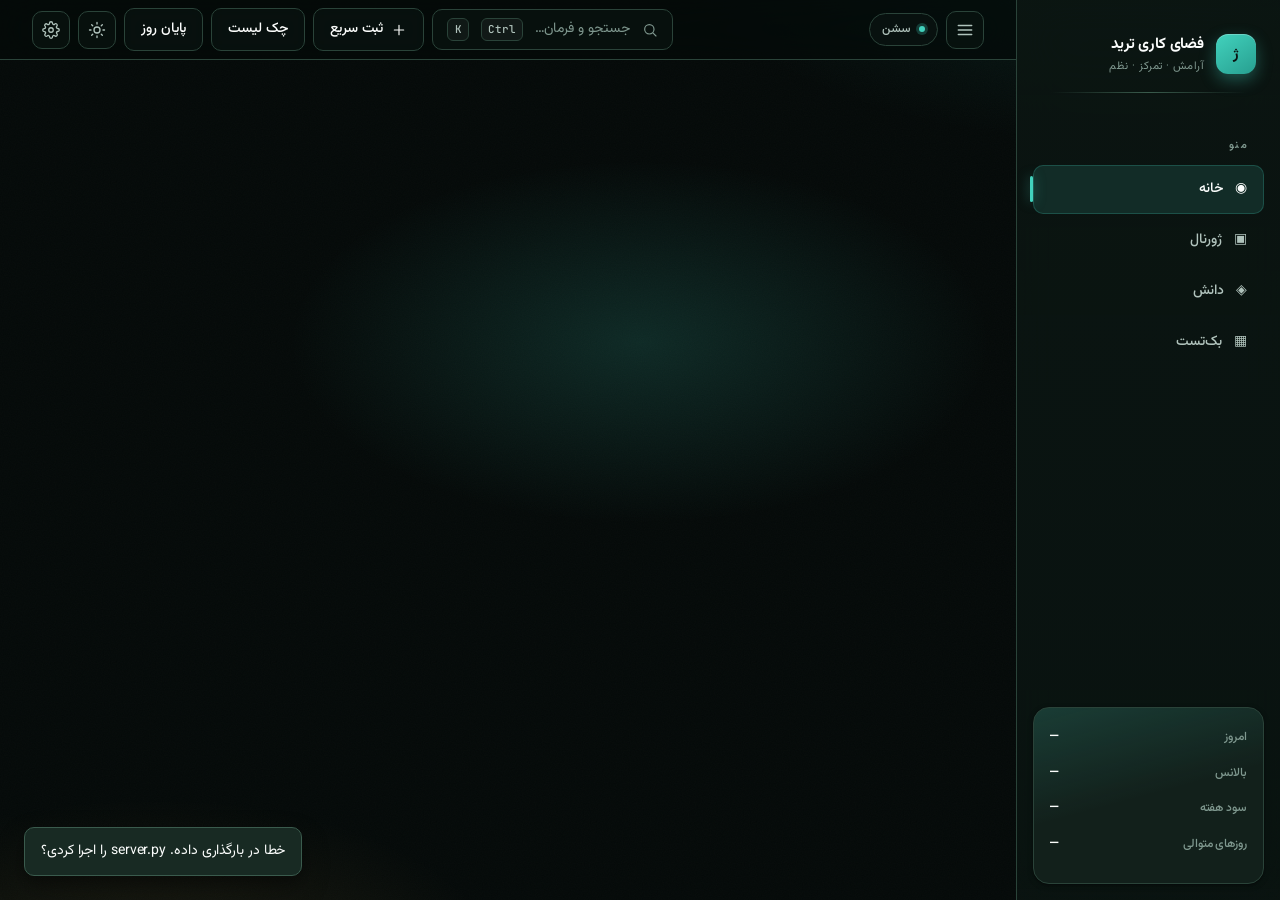
==== commit 5afdd0a4: "Add collapsible sidebar and refine gold-accent UI across journal and knowledge." ====
--- a/index.html
+++ b/index.html
@@ -37,16 +37,16 @@
 
       <nav class="sidebar-nav">
         <div class="nav-section-label">منو</div>
-        <button class="nav-item is-active" data-nav="dashboard" type="button">
+        <button class="nav-item is-active" data-nav="dashboard" type="button" title="خانه">
           <span class="nav-item__icon">◉</span> خانه
         </button>
-        <button class="nav-item" data-nav="journal" type="button">
+        <button class="nav-item" data-nav="journal" type="button" title="ژورنال">
           <span class="nav-item__icon">▣</span> ژورنال
         </button>
-        <button class="nav-item" data-nav="knowledge" type="button">
+        <button class="nav-item" data-nav="knowledge" type="button" title="دانش">
           <span class="nav-item__icon">◈</span> دانش
         </button>
-        <button class="nav-item" data-nav="backtests" type="button">
+        <button class="nav-item" data-nav="backtests" type="button" title="بک‌تست">
           <span class="nav-item__icon">▦</span> بک‌تست
         </button>
       </nav>
@@ -93,7 +93,7 @@
             <svg class="icon" width="16" height="16" viewBox="0 0 24 24" fill="none" stroke="currentColor" stroke-width="1.75" stroke-linecap="round" stroke-linejoin="round"><path d="M12 5v14M5 12h14"/></svg>
             ثبت سریع
           </button>
-          <button class="btn btn-ghost" id="btn-morning" type="button">صبح</button>
+          <button class="btn btn-ghost" id="btn-morning" type="button">چک لیست</button>
           <button class="btn btn-ghost" id="btn-eod" type="button">پایان روز</button>
           <button class="btn-icon" id="btn-theme" type="button" title="تغییر تم روز / شب" aria-label="تغییر تم">
             <svg class="icon" width="18" height="18" viewBox="0 0 24 24" fill="none" stroke="currentColor" stroke-width="1.75" stroke-linecap="round" stroke-linejoin="round"><circle cx="12" cy="12" r="4"/><path d="M12 2v2M12 20v2M4.9 4.9l1.4 1.4M17.7 17.7l1.4 1.4M2 12h2M20 12h2M4.9 19.1l1.4-1.4M17.7 6.3l1.4-1.4"/></svg>
@@ -123,7 +123,7 @@
   </div>
 
   <!-- Day card from calendar -->
-  <div class="modal-backdrop" id="modal-day-card" aria-hidden="true">
+  <div class="modal-backdrop" id="modal-day-card" aria-hidden="true" data-static-backdrop>
     <div class="modal modal--wide" role="dialog" aria-labelledby="day-card-title">
       <div class="modal__header">
         <h3 id="day-card-title" class="u-mb-0">جزئیات روز</h3>
@@ -203,7 +203,7 @@
   </div>
 
   <!-- Strategy manager -->
-  <div class="modal-backdrop" id="modal-strategies" aria-hidden="true">
+  <div class="modal-backdrop" id="modal-strategies" aria-hidden="true" data-static-backdrop>
     <div class="modal modal--wide strategy-modal" role="dialog" aria-labelledby="strategy-modal-title">
       <div class="modal__header">
         <h3 id="strategy-modal-title" class="u-mb-0">استراتژی‌ها</h3>
@@ -256,10 +256,10 @@
   </div>
 
   <!-- Morning Checklist -->
-  <div class="modal-backdrop" id="modal-morning" aria-hidden="true">
+  <div class="modal-backdrop" id="modal-morning" aria-hidden="true" data-static-backdrop>
     <div class="modal" role="dialog">
       <div class="modal__header">
-        <h3 class="u-mb-0">چک‌لیست صبح</h3>
+        <h3 class="u-mb-0">چک لیست</h3>
         <button class="btn btn-ghost" type="button" data-close-modal="modal-morning">بستن</button>
       </div>
       <div class="modal__body" id="morning-list"></div>
@@ -270,7 +270,7 @@
   </div>
 
   <!-- EOD -->
-  <div class="modal-backdrop" id="modal-eod" aria-hidden="true">
+  <div class="modal-backdrop" id="modal-eod" aria-hidden="true" data-static-backdrop>
     <div class="modal" role="dialog">
       <div class="modal__header">
         <h3 class="u-mb-0">مرور پایان روز</h3>
@@ -284,7 +284,7 @@
   </div>
 
   <!-- Quick Capture -->
-  <div class="modal-backdrop" id="modal-capture" aria-hidden="true">
+  <div class="modal-backdrop" id="modal-capture" aria-hidden="true" data-static-backdrop>
     <div class="modal" role="dialog">
       <div class="modal__header">
         <h3 class="u-mb-0">ثبت سریع نکته</h3>
@@ -305,7 +305,7 @@
   </div>
 
   <!-- Settings -->
-  <div class="modal-backdrop" id="modal-settings" aria-hidden="true">
+  <div class="modal-backdrop" id="modal-settings" aria-hidden="true" data-static-backdrop>
     <div class="modal" role="dialog">
       <div class="modal__header">
         <h3 class="u-mb-0">تنظیمات</h3>
--- a/css/tokens.css
+++ b/css/tokens.css
@@ -1,33 +1,33 @@
 :root,
 [data-theme="dark"] {
   /* Surfaces — refined, layered by tone not borders */
-  --bg: #060d0b;
+  --bg: #050a09;
   --bg-glow-a: rgba(47, 186, 169, 0.13);
-  --bg-glow-b: rgba(201, 162, 74, 0.06);
-  --surface: #0c1714;
-  --card: #111e1a;
-  --card-elevated: #16261f;
-  --card-hover: #1a2d25;
+  --bg-glow-b: rgba(212, 169, 78, 0.12);
+  --surface: #0b1512;
+  --card: #12201b;
+  --card-elevated: #182a23;
+  --card-hover: #1d3128;
 
   /* Borders — very subtle, depth from tone */
-  --border: #1f342d;
-  --border-strong: #2a463c;
+  --border: #2a4339;
+  --border-strong: #3a5b4d;
 
   /* Teal primary */
-  --primary: #34c5b1;
-  --primary-dim: #1f8f80;
-  --primary-ghost: rgba(52, 197, 177, 0.14);
+  --primary: #42d2bd;
+  --primary-dim: #279f90;
+  --primary-ghost: rgba(66, 210, 189, 0.16);
 
   /* Gold accent */
-  --gold: #d4a94e;
-  --gold-bright: #ecc56e;
-  --gold-dim: #9a7a32;
-  --gold-ghost: rgba(212, 169, 78, 0.14);
+  --gold: #ddb45a;
+  --gold-bright: #f3d27d;
+  --gold-dim: #b08834;
+  --gold-ghost: rgba(221, 180, 90, 0.18);
 
   /* Text — refined hierarchy */
-  --text: #f5fbf8;
-  --text-muted: #93aea4;
-  --text-faint: #647d74;
+  --text: #fbfdfc;
+  --text-muted: #b0c3bc;
+  --text-faint: #7f988f;
 
   --success: #4fd487;
   --loss: #e08a7f;
@@ -44,29 +44,29 @@
 }
 
 [data-theme="light"] {
-  --bg: #f4f7f3;
+  --bg: #f7f4ed;
   --bg-glow-a: rgba(30, 143, 130, 0.1);
-  --bg-glow-b: rgba(184, 146, 47, 0.08);
-  --surface: #ffffff;
+  --bg-glow-b: rgba(176, 133, 34, 0.14);
+  --surface: #fffdfa;
   --card: #ffffff;
-  --card-elevated: #f8fbf8;
-  --card-hover: #f1f6f2;
+  --card-elevated: #fffaf0;
+  --card-hover: #f9f1df;
 
-  --border: #e3ebe6;
-  --border-strong: #d0ddd6;
+  --border: #d9dfd8;
+  --border-strong: #bfc9c1;
 
-  --primary: #1a8f80;
-  --primary-dim: #157065;
-  --primary-ghost: rgba(26, 143, 128, 0.1);
+  --primary: #198f80;
+  --primary-dim: #136f63;
+  --primary-ghost: rgba(25, 143, 128, 0.12);
 
-  --gold: #b08522;
-  --gold-bright: #cda23a;
-  --gold-dim: #8a6a1a;
-  --gold-ghost: rgba(176, 133, 34, 0.12);
+  --gold: #b78a25;
+  --gold-bright: #d5aa47;
+  --gold-dim: #8e6a16;
+  --gold-ghost: rgba(183, 138, 37, 0.14);
 
-  --text: #14221e;
-  --text-muted: #5a7168;
-  --text-faint: #8aa096;
+  --text: #10201a;
+  --text-muted: #4e655d;
+  --text-faint: #748980;
 
   --success: #1a9255;
   --loss: #c45b52;
@@ -114,6 +114,7 @@
 
   /* Layout */
   --sidebar-width: 264px;
+  --sidebar-collapsed-width: 72px;
   --header-height: 60px;
 
   /* Motion — spring-ish for delight */
--- a/css/layout.css
+++ b/css/layout.css
@@ -5,6 +5,11 @@
   min-height: 100vh;
   position: relative;
   z-index: 1;
+  transition: grid-template-columns var(--dur) var(--ease);
+}
+
+.app-shell.is-sidebar-collapsed {
+  grid-template-columns: var(--sidebar-collapsed-width) 1fr;
 }
 
 /* ---------- Sidebar ---------- */
@@ -22,6 +27,40 @@
   backdrop-filter: blur(24px) saturate(160%);
   -webkit-backdrop-filter: blur(24px) saturate(160%);
   z-index: 40;
+  overflow: hidden;
+  transition: padding var(--dur) var(--ease);
+}
+
+.app-shell.is-sidebar-collapsed .sidebar {
+  padding: var(--space-4) var(--space-2);
+  gap: var(--space-4);
+}
+
+.app-shell.is-sidebar-collapsed .sidebar-brand {
+  justify-content: center;
+  padding: var(--space-2) 0 var(--space-3);
+}
+
+.app-shell.is-sidebar-collapsed .sidebar-brand__text,
+.app-shell.is-sidebar-collapsed .nav-section-label,
+.app-shell.is-sidebar-collapsed .sidebar-footer {
+  display: none;
+}
+
+.app-shell.is-sidebar-collapsed .nav-item {
+  justify-content: center;
+  padding: 12px;
+  font-size: 0;
+  gap: 0;
+}
+
+.app-shell.is-sidebar-collapsed .nav-item .icon {
+  width: 18px;
+  height: 18px;
+}
+
+.app-shell.is-sidebar-collapsed .nav-item.is-active::before {
+  inset-inline-end: 2px;
 }
 
 .sidebar-brand {
@@ -320,7 +359,8 @@
 }
 
 @media (max-width: 980px) {
-  .app-shell {
+  .app-shell,
+  .app-shell.is-sidebar-collapsed {
     grid-template-columns: 1fr;
   }
 
@@ -335,6 +375,32 @@
     transition: transform var(--dur) var(--ease);
     border-left: 1px solid var(--border);
     border-right: none;
+    padding: var(--space-5) var(--space-4) var(--space-4);
+  }
+
+  .app-shell.is-sidebar-collapsed .sidebar-brand {
+    display: flex;
+    justify-content: flex-start;
+    padding: var(--space-2) var(--space-2) var(--space-4);
+  }
+
+  .app-shell.is-sidebar-collapsed .sidebar-brand__text {
+    display: flex;
+  }
+
+  .app-shell.is-sidebar-collapsed .nav-section-label {
+    display: block;
+  }
+
+  .app-shell.is-sidebar-collapsed .sidebar-footer {
+    display: flex;
+  }
+
+  .app-shell.is-sidebar-collapsed .nav-item {
+    justify-content: flex-start;
+    padding: var(--space-3) var(--space-4);
+    font-size: var(--text-sm);
+    gap: var(--space-3);
   }
 
   .sidebar.is-open {
--- a/css/components.css
+++ b/css/components.css
@@ -40,20 +40,20 @@
 .btn-ghost {
   background: color-mix(in srgb, var(--surface) 70%, transparent);
   border: 1px solid var(--border);
-  color: var(--text-muted);
+  color: var(--text);
   backdrop-filter: blur(8px);
 }
 
 .btn-ghost:hover {
-  border-color: var(--border-strong);
-  color: var(--text);
-  background: color-mix(in srgb, var(--text) 4%, var(--surface));
+  border-color: color-mix(in srgb, var(--gold) 38%, var(--border-strong));
+  color: var(--gold-bright);
+  background: color-mix(in srgb, var(--gold) 10%, var(--surface));
 }
 
 .btn-soft {
-  background: color-mix(in srgb, var(--primary) 12%, transparent);
-  color: var(--primary);
-  border: 1px solid color-mix(in srgb, var(--primary) 20%, transparent);
+  background: var(--gold-ghost);
+  color: var(--gold-bright);
+  border: 1px solid color-mix(in srgb, var(--gold) 26%, transparent);
 }
 
 .btn-danger {
@@ -91,9 +91,9 @@
 }
 
 .btn-icon:hover {
-  color: var(--primary);
-  border-color: color-mix(in srgb, var(--primary) 35%, var(--border));
-  background: var(--primary-ghost);
+  color: var(--gold-bright);
+  border-color: color-mix(in srgb, var(--gold) 35%, var(--border));
+  background: var(--gold-ghost);
   transform: translateY(-1px);
 }
 
@@ -102,15 +102,15 @@
 }
 
 .btn-icon.is-active {
-  color: var(--primary);
-  border-color: color-mix(in srgb, var(--primary) 40%, var(--border));
-  background: var(--primary-ghost);
+  color: var(--gold-bright);
+  border-color: color-mix(in srgb, var(--gold) 40%, var(--border));
+  background: var(--gold-ghost);
 }
 
 /* ---------- Cards ---------- */
 .card {
   background: var(--card);
-  border: 1px solid var(--border);
+  border: 1px solid var(--border-strong);
   border-radius: var(--radius-md);
   padding: var(--space-5);
   box-shadow: var(--shadow-1);
@@ -122,7 +122,7 @@
 }
 
 .card:hover {
-  border-color: var(--border-strong);
+  border-color: color-mix(in srgb, var(--gold) 26%, var(--border-strong));
 }
 
 .card--interactive {
--- a/css/pages.css
+++ b/css/pages.css
@@ -219,7 +219,7 @@
   justify-content: flex-start;
   gap: 4px;
   font-family: var(--font-mono);
-  font-size: 0.72rem;
+  font-size: 0.78rem;
   color: var(--text-faint);
   cursor: pointer;
   padding: 9px;
@@ -228,22 +228,28 @@
   transition: transform var(--dur-fast) var(--ease-spring), border-color var(--dur-fast) var(--ease);
 }
 
+.cal-cell--weekend-merged {
+  grid-column: span 2;
+  /* Keep the same height as normal single-day cards. */
+  aspect-ratio: 2 / 1;
+}
+
 .cal-cell__day {
   align-self: flex-start;
   color: var(--text-muted);
-  font-size: 0.7rem;
+  font-size: 0.75rem;
 }
 
 .cal-cell__pnl {
   margin-top: auto;
   color: currentColor;
-  font-size: clamp(0.62rem, 0.9vw, 0.82rem);
+  font-size: clamp(0.72rem, 1.1vw, 1.0rem);
   overflow: hidden;
   text-overflow: ellipsis;
 }
 
 .cal-cell__pct {
-  font-size: 0.66rem;
+  font-size: 0.8rem;
 }
 
 .cal-cell__strategy {
@@ -715,7 +721,7 @@
   display: inline-block;
   font-size: 0.75rem;
   font-weight: 600;
-  color: var(--primary);
+  color: var(--gold-bright);
   margin-bottom: var(--space-2);
   letter-spacing: 0.04em;
 }
@@ -733,19 +739,20 @@
 }
 
 .kb-leaf {
-  padding: var(--space-4);
+  position: relative;
+  padding: 12px 14px 36px;
   border-radius: var(--radius-md);
-  border: 1px solid var(--border);
-  background: color-mix(in srgb, var(--surface) 55%, transparent);
+  border: 1px solid color-mix(in srgb, var(--gold) 14%, var(--border));
+  background: linear-gradient(180deg, color-mix(in srgb, var(--gold) 4%, transparent), transparent 48%), color-mix(in srgb, var(--surface) 78%, transparent);
   display: flex;
   flex-direction: column;
-  gap: var(--space-3);
-  min-height: 140px;
+  gap: 0;
+  min-height: 0;
   transition: border-color var(--dur-fast) var(--ease), transform var(--dur-fast) var(--ease-spring), box-shadow var(--dur-fast) var(--ease);
 }
 
 .kb-leaf:hover {
-  border-color: color-mix(in srgb, var(--primary) 30%, var(--border));
+  border-color: color-mix(in srgb, var(--gold) 38%, var(--border));
   transform: translateY(-2px);
   box-shadow: var(--shadow-1);
 }
@@ -771,10 +778,59 @@
 
 .kb-leaf__text {
   margin: 0;
-  flex: 1;
+  display: flex;
+  flex-wrap: nowrap;
+  align-items: flex-start;
+  gap: 8px;
   font-size: var(--text-sm);
   color: var(--text);
-  line-height: 1.85;
+  line-height: 1.7;
+}
+
+.kb-leaf__text-main {
+  flex: 1 1 auto;
+  min-width: 0;
+  text-align: justify;
+}
+
+.kb-leaf__num-inline {
+  font-family: var(--font-mono);
+  font-size: 0.78rem;
+  font-weight: 700;
+  color: var(--gold-bright);
+  padding: 0;
+  border: 0;
+  background: transparent;
+  flex: 0 0 auto;
+}
+
+.kb-pin-btn {
+  position: absolute;
+  left: 10px;
+  bottom: 8px;
+  width: 24px;
+  height: 24px;
+  padding: 0;
+  display: grid;
+  place-items: center;
+  border-radius: 7px;
+  border: 1px solid var(--border);
+  background: color-mix(in srgb, var(--surface) 80%, transparent);
+  color: var(--text-faint);
+  transition: background var(--dur-fast) var(--ease), border-color var(--dur-fast) var(--ease), color var(--dur-fast) var(--ease);
+  margin: 0;
+}
+
+.kb-pin-btn.is-active {
+  background: var(--gold-ghost);
+  border-color: color-mix(in srgb, var(--gold) 30%, var(--border));
+  color: var(--gold-bright);
+}
+
+.kb-pin-btn:hover {
+  border-color: var(--gold);
+  color: var(--gold-bright);
+  background: color-mix(in srgb, var(--gold) 12%, transparent);
 }
 
 .kb-leaf__tags {
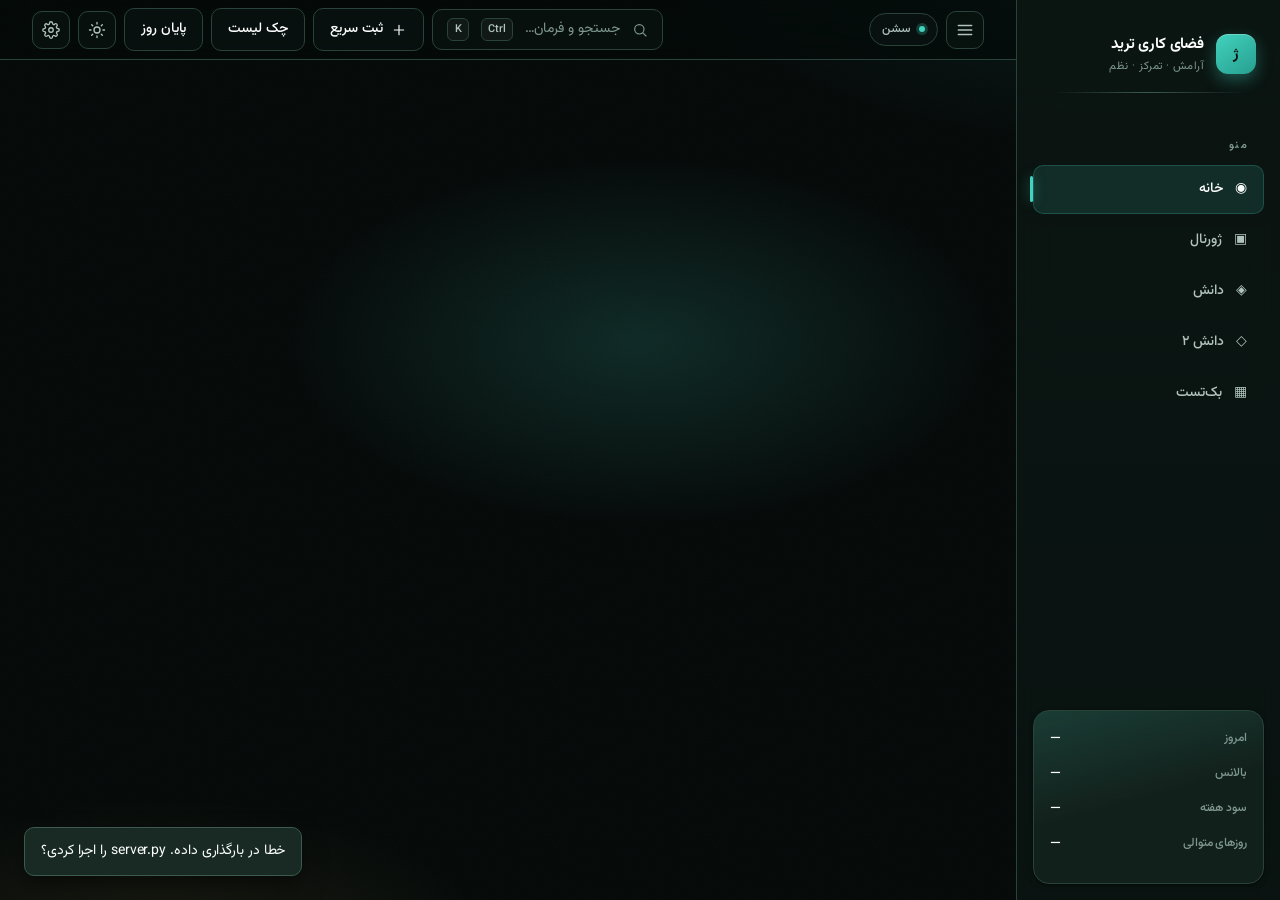
==== commit 6fc9430c: "Add Knowledge 2 booklet view, expand the knowledge wiki, and ship handbook build tooling. Co-authore" ====
--- a/index.html
+++ b/index.html
@@ -6,7 +6,7 @@
   <title>فضای کاری ترید</title>
   <link rel="preconnect" href="https://fonts.googleapis.com" />
   <link rel="preconnect" href="https://fonts.gstatic.com" crossorigin />
-  <link href="https://fonts.googleapis.com/css2?family=JetBrains+Mono:wght@400;500;600&family=Vazirmatn:wght@400;500;600;700&display=swap" rel="stylesheet" />
+  <link href="https://fonts.googleapis.com/css2?family=Vazirmatn:wght@400;500;600;700&display=swap" rel="stylesheet" />
   <link href="https://cdn.fontcdn.ir/Font/Persian/Peyda/Peyda.css" rel="stylesheet" />
   <link rel="stylesheet" href="/css/tokens.css" />
   <link rel="stylesheet" href="/css/base.css" />
@@ -46,6 +46,9 @@
         <button class="nav-item" data-nav="knowledge" type="button" title="دانش">
           <span class="nav-item__icon">◈</span> دانش
         </button>
+        <button class="nav-item" data-nav="knowledge2" type="button" title="دانش ۲">
+          <span class="nav-item__icon">◇</span> دانش ۲
+        </button>
         <button class="nav-item" data-nav="backtests" type="button" title="بک‌تست">
           <span class="nav-item__icon">▦</span> بک‌تست
         </button>
@@ -108,6 +111,7 @@
         <section class="view is-active" id="view-dashboard"></section>
         <section class="view" id="view-journal"></section>
         <section class="view" id="view-knowledge"></section>
+        <section class="view" id="view-knowledge2"></section>
         <section class="view" id="view-backtests"></section>
         <section class="view" id="view-settings"></section>
       </div>
@@ -165,7 +169,7 @@
               <div id="live-pnl" class="num">—</div>
             </div>
             <div class="field">
-              <label>پیروی از قوانین (۱–۵)</label>
+              <label>پیروی از قوانین (1–5)</label>
               <input type="range" name="ruleFollow" min="1" max="5" value="3" />
             </div>
             <div class="field field--full">
@@ -187,7 +191,7 @@
             <div class="trades-editor__head">
               <div>
                 <h4 class="u-mb-1">معاملات روز</h4>
-                <p class="u-text-xs muted u-mb-0">برای هر روز می‌توانی حداکثر ۴ معامله ثبت کنی.</p>
+                <p class="u-text-xs muted u-mb-0">برای هر روز می‌توانی حداکثر 4 معامله ثبت کنی.</p>
               </div>
               <button class="btn btn-soft" type="button" id="btn-add-trade">افزودن معامله</button>
             </div>
@@ -319,7 +323,9 @@
           </div>
           <div class="field field--full">
             <label>مسیر پایه پیش‌فرض (اختیاری)</label>
-            <input name="mediaBasePath" type="text" placeholder="اگر در ژورنال مسیر ننویسی، از این + تاریخ استفاده می‌شود" dir="ltr" style="text-align:left" />
+            <label>مسیر پایه پوشه ویدیو / اسکرین</label>
+            <input name="mediaBasePath" type="text" placeholder="مثلاً E:\...\SSNT Live Trades — پوشه‌های تاریخ‌دار داخلش" dir="ltr" style="text-align:left" />
+            <span class="u-text-xs muted">کلیک روی روز تقویم، پوشه همان تاریخ را باز می‌کند (مثلاً 2026-7-21).</span>
           </div>
           <div class="field">
             <label>هدف روز ٪</label>
--- a/css/tokens.css
+++ b/css/tokens.css
@@ -32,6 +32,9 @@
   --success: #4fd487;
   --loss: #e08a7f;
   --warning: #e0b94b;
+  --orange: #f0883e;
+  --orange-bright: #ff9f5a;
+  --orange-ghost: rgba(240, 136, 62, 0.18);
   --overlay: rgba(6, 13, 11, 0.72);
 
   /* Shadows — layered, soft, premium */
@@ -71,6 +74,9 @@
   --success: #1a9255;
   --loss: #c45b52;
   --warning: #b08522;
+  --orange: #e67e22;
+  --orange-bright: #ef6c00;
+  --orange-ghost: rgba(230, 126, 34, 0.14);
   --overlay: rgba(20, 34, 30, 0.4);
 
   --shadow-1: 0 1px 2px rgba(20, 34, 30, 0.06), 0 2px 6px rgba(20, 34, 30, 0.04);
@@ -82,10 +88,10 @@
 }
 
 :root {
-  /* Typography */
-  --font-heading: "Peyda", "Vazirmatn", Tahoma, sans-serif;
-  --font-body: "Vazirmatn", Tahoma, sans-serif;
-  --font-mono: "JetBrains Mono", ui-monospace, monospace;
+  /* Typography — only Peyda + Vazirmatn */
+  --font-heading: "Peyda", "Vazirmatn", sans-serif;
+  --font-body: "Vazirmatn", "Peyda", sans-serif;
+  --font-mono: "Vazirmatn", "Peyda", sans-serif;
 
   --text-xs: 0.75rem;
   --text-sm: 0.875rem;
--- a/css/base.css
+++ b/css/base.css
@@ -105,9 +105,17 @@
 .num,
 .mono {
   font-family: var(--font-mono);
-  font-variant-numeric: tabular-nums;
+  font-variant-numeric: tabular-nums lining-nums;
   letter-spacing: -0.02em;
-  font-feature-settings: "tnum" 1;
+  font-feature-settings: "tnum" 1, "lnum" 1;
+}
+
+input[type="number"],
+input[type="date"],
+input[type="time"],
+output.num {
+  font-variant-numeric: tabular-nums lining-nums;
+  font-feature-settings: "tnum" 1, "lnum" 1;
 }
 
 .profit { color: var(--success); }
--- a/css/layout.css
+++ b/css/layout.css
@@ -287,8 +287,11 @@
   margin-inline: auto;
 }
 
-.view-root[data-view="knowledge"] {
-  max-width: 1600px;
+.view-root[data-view="knowledge"],
+.view-root[data-view="knowledge2"] {
+  max-width: 1680px;
+  padding-top: var(--space-6);
+  padding-bottom: var(--space-6);
 }
 
 .view {
--- a/css/components.css
+++ b/css/components.css
@@ -190,6 +190,12 @@
   background: var(--gold-ghost);
   color: var(--warning);
   border-color: color-mix(in srgb, var(--gold) 28%, transparent);
+}
+
+.badge--orange {
+  background: var(--orange-ghost);
+  color: var(--orange-bright);
+  border-color: color-mix(in srgb, var(--orange) 30%, transparent);
 }
 
 /* ---------- Fields ---------- */
--- a/css/pages.css
+++ b/css/pages.css
@@ -218,13 +218,16 @@
   align-items: stretch;
   justify-content: flex-start;
   gap: 4px;
-  font-family: var(--font-mono);
-  font-size: 0.78rem;
-  color: var(--text-faint);
+  font-family: var(--font-body);
+  font-size: 0.85rem;
+  color: var(--text-muted);
   cursor: pointer;
-  padding: 9px;
+  padding: 10px;
   margin: 0;
   width: 100%;
+  min-width: 0;
+  min-height: 0;
+  overflow: hidden;
   transition: transform var(--dur-fast) var(--ease-spring), border-color var(--dur-fast) var(--ease);
 }
 
@@ -236,26 +239,118 @@
 
 .cal-cell__day {
   align-self: flex-start;
-  color: var(--text-muted);
-  font-size: 0.75rem;
+  color: var(--text);
+  font-size: 0.95rem;
+  font-weight: 600;
+  font-family: var(--font-body);
+}
+
+.cal-cell__top {
+  display: flex;
+  align-items: center;
+  justify-content: space-between;
+  gap: 6px;
+}
+
+.cal-cell__seen-icon {
+  display: inline-flex;
+  align-items: center;
+  justify-content: center;
+  width: 26px;
+  height: 26px;
+  padding: 0;
+  border-radius: 999px;
+  border: 1px solid var(--border);
+  flex-shrink: 0;
+  cursor: pointer;
+  transition: border-color var(--dur-fast) var(--ease), background var(--dur-fast) var(--ease), color var(--dur-fast) var(--ease), transform var(--dur-fast) var(--ease);
+}
+
+.cal-cell__seen-icon:hover {
+  transform: scale(1.08);
+}
+
+.cal-cell__seen-icon.is-seen {
+  border-color: color-mix(in srgb, var(--orange) 55%, var(--border));
+  background: var(--orange-ghost);
+  color: var(--orange-bright);
+}
+
+.cal-cell__seen-icon.is-unseen {
+  border-color: color-mix(in srgb, var(--text-faint) 35%, var(--border));
+  background: color-mix(in srgb, var(--surface) 70%, transparent);
+  color: var(--text-faint);
+}
+
+.cal-cell__seen-icon.is-unseen:hover {
+  border-color: color-mix(in srgb, var(--orange) 40%, var(--border));
+  color: var(--orange-bright);
+}
+
+.cal-cell__media-hint {
+  margin-top: auto;
+  display: inline-flex;
+  align-items: center;
+  gap: 6px;
+  color: var(--text-muted);
+  font-family: var(--font-body);
+  font-size: 0.78rem;
+  font-weight: 500;
+}
+
+.cal-cell__media-hint.is-empty {
+  color: var(--text-faint);
+}
+
+.cal-cell.has-media {
+  border-color: color-mix(in srgb, var(--primary) 35%, var(--border));
+  background: color-mix(in srgb, var(--primary) 8%, var(--surface));
+}
+
+.cal-cell.has-media .cal-cell__media-hint {
+  color: var(--primary);
+}
+
+.cal-cell.is-seen {
+  box-shadow: inset 0 0 0 1px color-mix(in srgb, var(--orange) 35%, transparent);
+}
+
+.cal-cell.is-seen:not(.has-media) {
+  border-color: color-mix(in srgb, var(--orange) 28%, var(--border));
+}
+
+.day-media-bar {
+  display: flex;
+  flex-wrap: wrap;
+  align-items: center;
+  gap: var(--space-3);
+  margin-bottom: var(--space-4);
+  padding-bottom: var(--space-4);
+  border-bottom: 1px solid var(--border);
 }
 
 .cal-cell__pnl {
   margin-top: auto;
   color: currentColor;
-  font-size: clamp(0.72rem, 1.1vw, 1.0rem);
+  font-size: clamp(0.88rem, 1.2vw, 1.05rem);
+  font-weight: 600;
+  font-family: var(--font-body);
   overflow: hidden;
   text-overflow: ellipsis;
+  white-space: nowrap;
 }
 
 .cal-cell__pct {
-  font-size: 0.8rem;
+  font-size: 0.88rem;
+  font-weight: 500;
+  font-family: var(--font-body);
 }
 
 .cal-cell__strategy {
   color: var(--text-muted);
   font-family: var(--font-body);
-  font-size: 0.58rem;
+  font-size: 0.72rem;
+  font-weight: 500;
   white-space: nowrap;
   overflow: hidden;
   text-overflow: ellipsis;
@@ -281,25 +376,46 @@
   border-color: color-mix(in srgb, var(--loss) 32%, var(--border));
 }
 
+.cal-cell.is-weekend .cal-cell__day {
+  font-size: 1rem;
+  font-weight: 700;
+}
+
+.cal-cell.is-weekend .cal-cell__pnl {
+  font-size: clamp(0.95rem, 1.35vw, 1.15rem);
+}
+
+.cal-cell.is-weekend .cal-cell__pct {
+  font-size: 0.92rem;
+}
+
+.cal-cell.is-weekend .cal-cell__strategy {
+  font-size: 0.8rem;
+}
+
 .cal-cell__week-label {
   margin-top: auto;
-  color: var(--text-muted);
+  color: var(--text);
   font-family: var(--font-body);
-  font-size: 0.62rem;
+  font-size: 0.9rem;
+  font-weight: 700;
 }
 
 .cal-cell__closed {
   margin: auto 0;
-  color: var(--text-faint);
+  color: var(--text-muted);
   font-family: var(--font-body);
-  font-size: 0.66rem;
+  font-size: 0.95rem;
+  font-weight: 600;
 }
 
 .calendar-weekdays {
   margin-bottom: 8px;
-  color: var(--text-faint);
-  font-size: var(--text-xs);
+  color: var(--text-muted);
+  font-size: 0.85rem;
+  font-weight: 600;
   text-align: center;
+  font-family: var(--font-body);
 }
 
 .cal-cell:hover {
@@ -483,6 +599,54 @@
   font-size: 0.65rem;
 }
 
+.outcome-toggle {
+  display: grid;
+  grid-template-columns: repeat(3, minmax(0, 1fr));
+  gap: var(--space-2);
+}
+
+.outcome-option {
+  display: flex;
+  align-items: center;
+  justify-content: center;
+  min-height: 42px;
+  padding: 8px 10px;
+  border: 1px solid var(--border);
+  border-radius: var(--radius-sm);
+  background: color-mix(in srgb, var(--surface) 80%, transparent);
+  color: var(--text-muted);
+  cursor: pointer;
+  transition: border-color var(--dur-fast) var(--ease), background var(--dur-fast) var(--ease), color var(--dur-fast) var(--ease);
+}
+
+.outcome-option input {
+  position: absolute;
+  opacity: 0;
+  pointer-events: none;
+}
+
+.outcome-option:hover {
+  border-color: color-mix(in srgb, var(--primary) 45%, var(--border));
+}
+
+.outcome-option.is-active.outcome-option--profit {
+  border-color: color-mix(in srgb, var(--success) 55%, var(--border));
+  background: color-mix(in srgb, var(--success) 14%, transparent);
+  color: var(--success);
+}
+
+.outcome-option.is-active.outcome-option--loss {
+  border-color: color-mix(in srgb, var(--loss) 55%, var(--border));
+  background: color-mix(in srgb, var(--loss) 14%, transparent);
+  color: var(--loss);
+}
+
+.outcome-option.is-active.outcome-option--riskFree {
+  border-color: color-mix(in srgb, var(--orange) 55%, var(--border));
+  background: color-mix(in srgb, var(--orange) 16%, transparent);
+  color: var(--orange-bright);
+}
+
 .journal-trades {
   display: grid;
   grid-template-columns: repeat(2, minmax(0, 1fr));
@@ -500,6 +664,7 @@
 .journal-trade__title {
   display: flex;
   align-items: center;
+  flex-wrap: wrap;
   gap: var(--space-2);
   margin-bottom: var(--space-2);
   font-size: var(--text-sm);
@@ -520,6 +685,20 @@
 }
 
 .strategy-overview {
+  display: flex;
+  flex-direction: column;
+  gap: var(--space-5);
+}
+
+.strategy-overview-group__title {
+  margin: 0 0 var(--space-3);
+  color: var(--text-muted);
+  font-size: var(--text-xs);
+  font-weight: 600;
+  letter-spacing: 0.02em;
+}
+
+.strategy-overview-group__grid {
   display: grid;
   grid-template-columns: repeat(3, minmax(0, 1fr));
   gap: var(--space-3);
@@ -623,224 +802,717 @@
   justify-content: space-between;
 }
 
-.page-header--tight {
-  margin-bottom: var(--space-5);
-}
-
-/* ---------- Knowledge — booklet ---------- */
-.kb-book {
+/* ---------- Knowledge — documentation wiki ---------- */
+.kb-shell {
+  --kb-sidebar: 280px;
   display: grid;
-  grid-template-columns: 260px 1fr;
-  gap: var(--space-6);
-  align-items: start;
-  min-height: 60vh;
-}
-
-.kb-book__toc {
+  grid-template-columns: var(--kb-sidebar) minmax(0, 1fr);
+  grid-template-rows: auto 1fr;
+  gap: 0;
+  min-height: calc(100vh - var(--header-height) - var(--space-6) * 2);
+  margin: 0;
+  border: 1px solid var(--border);
+  border-radius: var(--radius-lg);
+  overflow: hidden;
+  background:
+    linear-gradient(180deg, color-mix(in srgb, var(--card-elevated) 55%, transparent), transparent 28%),
+    color-mix(in srgb, var(--surface) 88%, transparent);
+  box-shadow: var(--shadow-2);
+  backdrop-filter: blur(12px);
+}
+
+.kb-topbar {
+  grid-column: 1 / -1;
+  display: flex;
+  align-items: center;
+  gap: var(--space-3);
+  padding: 12px 16px;
+  border-bottom: 1px solid var(--border);
+  background: color-mix(in srgb, var(--card) 82%, transparent);
+  backdrop-filter: blur(16px);
   position: sticky;
-  top: calc(var(--header-height) + var(--space-4));
-  max-height: calc(100vh - var(--header-height) - var(--space-6));
+  top: 0;
+  z-index: 5;
+}
+
+.kb-topbar__menu {
+  display: none;
+}
+
+.kb-topbar__search {
+  position: relative;
+  flex: 1;
+  max-width: 520px;
+  margin: 0;
+}
+
+.kb-topbar__search input {
+  padding-inline-start: 40px;
+  height: 42px;
+  border-radius: 999px;
+  background: color-mix(in srgb, var(--bg) 55%, var(--card));
+}
+
+.kb-topbar__search-ico {
+  position: absolute;
+  inset-inline-start: 14px;
+  top: 50%;
+  transform: translateY(-50%);
+  color: var(--text-faint);
+  pointer-events: none;
+  display: grid;
+  place-items: center;
+}
+
+.kb-tag-chip {
+  position: absolute;
+  inset-inline-end: 10px;
+  top: 50%;
+  transform: translateY(-50%);
+  border: 1px solid color-mix(in srgb, var(--primary) 35%, var(--border));
+  background: var(--primary-ghost);
+  color: var(--primary);
+  border-radius: 999px;
+  padding: 4px 10px;
+  font-size: 0.75rem;
+  font-weight: 600;
+}
+
+.kb-topbar__hint kbd {
+  display: inline-grid;
+  place-items: center;
+  min-width: 1.4em;
+  padding: 0 5px;
+  border-radius: 6px;
+  border: 1px solid var(--border);
+  background: var(--card);
+  font-size: 0.72rem;
+  color: var(--text-muted);
+}
+
+.kb-sidebar {
+  border-inline-end: 1px solid var(--border);
+  background: color-mix(in srgb, var(--card) 70%, transparent);
   overflow: auto;
-  padding: var(--space-4);
-  border-radius: var(--radius-md);
-  border: 1px solid var(--border);
-  background: var(--card);
-  box-shadow: var(--shadow-1);
+  max-height: calc(100vh - var(--header-height) - 72px - var(--space-6) * 2);
+  padding: var(--space-4) var(--space-3) var(--space-6);
+}
+
+.kb-sidebar__head {
+  padding: 4px 10px 16px;
+  border-bottom: 1px solid var(--border);
+  margin-bottom: 12px;
+}
+
+.kb-sidebar__eyebrow {
+  font-size: 0.7rem;
+  letter-spacing: 0.08em;
+  color: var(--primary);
+  font-weight: 600;
+  margin-bottom: 4px;
+}
+
+.kb-sidebar__head h2 {
+  margin: 0;
+  font-size: 1.05rem;
+  letter-spacing: -0.02em;
+}
+
+.kb-nav {
   display: flex;
   flex-direction: column;
   gap: 4px;
 }
 
-.kb-book__toc-title {
-  font-size: 0.72rem;
-  font-weight: 600;
-  color: var(--text-faint);
-  letter-spacing: 0.08em;
-  padding: var(--space-2) var(--space-3) var(--space-3);
-}
-
-.kb-book__toc-item {
+.kb-nav__cat {
+  width: 100%;
   display: grid;
-  grid-template-columns: 28px 1fr auto;
-  gap: var(--space-2);
+  grid-template-columns: 18px 1fr 16px;
+  gap: 8px;
   align-items: center;
   text-align: right;
+  padding: 10px 10px;
+  border-radius: var(--radius-sm);
+  color: var(--text-muted);
+  font-size: 0.8rem;
+  font-weight: 700;
+  border: 0;
+  background: transparent;
+}
+
+.kb-nav__cat:hover {
+  background: color-mix(in srgb, var(--text) 4%, transparent);
+  color: var(--text);
+}
+
+.kb-nav__cat-ico {
+  display: grid;
+  place-items: center;
+  color: var(--primary);
+}
+
+.kb-nav__chev {
+  display: grid;
+  place-items: center;
+  transition: transform var(--dur-fast) var(--ease);
+  opacity: 0.7;
+}
+
+.kb-nav__group.is-open .kb-nav__chev {
+  transform: rotate(180deg);
+}
+
+.kb-nav__children {
+  display: flex;
+  flex-direction: column;
+  gap: 2px;
+  padding: 2px 0 8px 0;
+}
+
+.kb-nav__children[hidden] {
+  display: none;
+}
+
+.kb-nav__item {
+  width: 100%;
+  display: flex;
+  align-items: center;
+  justify-content: space-between;
+  gap: 8px;
+  text-align: right;
+  padding: 8px 10px 8px 8px;
+  border-radius: var(--radius-sm);
+  border: 1px solid transparent;
+  background: transparent;
+  color: var(--text-muted);
+  font-size: 0.84rem;
+  line-height: 1.35;
+}
+
+.kb-nav__item:hover {
+  background: color-mix(in srgb, var(--text) 4%, transparent);
+  color: var(--text);
+}
+
+.kb-nav__item.is-active {
+  background: var(--primary-ghost);
+  border-color: color-mix(in srgb, var(--primary) 28%, transparent);
+  color: var(--text);
+  box-shadow: var(--shadow-inset);
+}
+
+.kb-nav__item-title {
+  flex: 1;
+  min-width: 0;
+}
+
+.kb-nav__badges {
+  display: inline-flex;
+  gap: 2px;
+  font-size: 0.65rem;
+  opacity: 0.9;
+}
+
+.kb-main {
+  min-width: 0;
+  overflow: auto;
+  max-height: calc(100vh - var(--header-height) - 72px - var(--space-6) * 2);
+  padding: clamp(24px, 3vw, 44px) clamp(18px, 3vw, 48px) 64px;
+  scroll-behavior: smooth;
+}
+
+.kb-article {
+  max-width: 820px;
+  margin-inline: auto;
+  animation: fade-up var(--dur-slow) var(--ease);
+}
+
+.kb-breadcrumb {
+  display: flex;
+  flex-wrap: wrap;
+  align-items: center;
+  gap: 6px;
+  font-size: 0.78rem;
+  color: var(--text-faint);
+  margin-bottom: var(--space-4);
+}
+
+.kb-breadcrumb__sep {
+  opacity: 0.5;
+}
+
+.kb-breadcrumb__current {
+  color: var(--text-muted);
+}
+
+.kb-article__header {
+  margin-bottom: var(--space-6);
+  padding-bottom: var(--space-5);
+  border-bottom: 1px solid var(--border);
+}
+
+.kb-article__title {
+  margin: 0 0 10px;
+  font-size: clamp(1.6rem, 2.4vw, 2.1rem);
+  letter-spacing: -0.03em;
+  line-height: 1.25;
+}
+
+.kb-article__desc {
+  margin: 0 0 14px;
+  color: var(--text-muted);
+  font-size: 1.02rem;
+  line-height: 1.75;
+}
+
+.kb-article__tags {
+  display: flex;
+  flex-wrap: wrap;
+  gap: 6px;
+  margin-bottom: 14px;
+}
+
+.kb-tag {
+  border: 1px solid var(--border);
+  background: color-mix(in srgb, var(--card-elevated) 70%, transparent);
+  color: var(--text-muted);
+  border-radius: 999px;
+  padding: 4px 10px;
+  font-size: 0.75rem;
+  font-weight: 600;
+  transition: background var(--dur-fast) var(--ease), color var(--dur-fast) var(--ease), border-color var(--dur-fast) var(--ease);
+}
+
+.kb-tag:hover {
+  border-color: color-mix(in srgb, var(--primary) 40%, var(--border));
+  color: var(--primary);
+  background: var(--primary-ghost);
+}
+
+.kb-article__actions {
+  display: flex;
+  flex-wrap: wrap;
+  gap: 8px;
+}
+
+.kb-status {
+  display: inline-flex;
+  align-items: center;
+  gap: 6px;
+  padding: 7px 12px;
+  border-radius: 999px;
+  border: 1px solid var(--border);
+  background: color-mix(in srgb, var(--surface) 70%, transparent);
+  color: var(--text-faint);
+  font-size: 0.75rem;
+  font-weight: 600;
+  transition: all var(--dur-fast) var(--ease);
+}
+
+.kb-status:hover {
+  color: var(--text);
+  border-color: var(--border-strong);
+}
+
+.kb-status.is-active {
+  color: var(--primary);
+  border-color: color-mix(in srgb, var(--primary) 35%, var(--border));
+  background: var(--primary-ghost);
+}
+
+.kb-status[data-status="pinned"].is-active {
+  color: var(--gold-bright);
+  border-color: color-mix(in srgb, var(--gold) 35%, var(--border));
+  background: var(--gold-ghost);
+}
+
+.kb-status[data-status="needsReview"].is-active {
+  color: var(--warning);
+  border-color: color-mix(in srgb, var(--warning) 35%, var(--border));
+  background: color-mix(in srgb, var(--warning) 14%, transparent);
+}
+
+.kb-status[data-status="learned"].is-active {
+  color: var(--success);
+  border-color: color-mix(in srgb, var(--success) 35%, var(--border));
+  background: color-mix(in srgb, var(--success) 14%, transparent);
+}
+
+.kb-article__body {
+  font-size: 1.02rem;
+  line-height: 1.85;
+  color: var(--text-muted);
+}
+
+.kb-h {
+  color: var(--text);
+  scroll-margin-top: 88px;
+  letter-spacing: -0.02em;
+}
+
+.kb-h--2 {
+  margin: 2.2em 0 0.7em;
+  font-size: 1.35rem;
+  padding-bottom: 0.35em;
+  border-bottom: 1px solid color-mix(in srgb, var(--border) 80%, transparent);
+}
+
+.kb-h--3 {
+  margin: 1.6em 0 0.55em;
+  font-size: 1.12rem;
+}
+
+.kb-h--4 {
+  margin: 1.2em 0 0.4em;
+  font-size: 1rem;
+}
+
+.kb-p {
+  margin: 0 0 1em;
+}
+
+.kb-list {
+  margin: 0 0 1.15em;
+  padding-inline-start: 1.25em;
+}
+
+.kb-list li {
+  margin-bottom: 0.45em;
+}
+
+.kb-list li::marker {
+  color: var(--primary);
+}
+
+.kb-callout {
+  margin: 1.25em 0;
+  padding: 14px 16px;
+  border-radius: var(--radius-md);
+  border: 1px solid var(--border);
+  background: color-mix(in srgb, var(--card-elevated) 65%, transparent);
+  box-shadow: var(--shadow-1);
+}
+
+.kb-callout__title {
+  font-size: 0.75rem;
+  font-weight: 800;
+  letter-spacing: 0.04em;
+  margin-bottom: 6px;
+  color: var(--text);
+}
+
+.kb-callout__body {
+  font-size: 0.95rem;
+  line-height: 1.7;
+}
+
+.kb-callout--info {
+  border-color: color-mix(in srgb, var(--primary) 30%, var(--border));
+  background: color-mix(in srgb, var(--primary) 8%, var(--card));
+}
+.kb-callout--info .kb-callout__title { color: var(--primary); }
+
+.kb-callout--tip {
+  border-color: color-mix(in srgb, var(--success) 30%, var(--border));
+  background: color-mix(in srgb, var(--success) 8%, var(--card));
+}
+.kb-callout--tip .kb-callout__title { color: var(--success); }
+
+.kb-callout--warning {
+  border-color: color-mix(in srgb, var(--warning) 35%, var(--border));
+  background: color-mix(in srgb, var(--warning) 9%, var(--card));
+}
+.kb-callout--warning .kb-callout__title { color: var(--warning); }
+
+.kb-callout--danger {
+  border-color: color-mix(in srgb, var(--loss) 35%, var(--border));
+  background: color-mix(in srgb, var(--loss) 9%, var(--card));
+}
+.kb-callout--danger .kb-callout__title { color: var(--loss); }
+
+.kb-callout--key {
+  border-color: color-mix(in srgb, var(--gold) 35%, var(--border));
+  background:
+    linear-gradient(135deg, color-mix(in srgb, var(--gold) 12%, transparent), transparent 60%),
+    var(--card);
+}
+.kb-callout--key .kb-callout__title { color: var(--gold-bright); }
+
+.kb-quote {
+  margin: 1.4em 0;
+  padding: 14px 18px;
+  border-inline-start: 3px solid var(--primary);
+  background: var(--primary-ghost);
+  border-radius: 0 var(--radius-md) var(--radius-md) 0;
+  color: var(--text);
+  font-size: 1.05rem;
+  font-weight: 500;
+}
+
+.kb-quote cite {
+  display: block;
+  margin-top: 8px;
+  font-size: 0.78rem;
+  color: var(--text-faint);
+  font-style: normal;
+}
+
+.kb-table-wrap {
+  margin: 1.2em 0 1.5em;
+  overflow-x: auto;
+  overflow-y: visible;
+  -webkit-overflow-scrolling: touch;
+  border-radius: var(--radius-md);
+  border: 1px solid var(--border);
+  max-width: 100%;
+}
+
+.kb-table {
+  width: 100%;
+  border-collapse: collapse;
+  font-size: 0.9rem;
+}
+
+.kb-table th,
+.kb-table td {
+  padding: 10px 12px;
+  border-bottom: 1px solid var(--border);
+  text-align: right;
+  vertical-align: top;
+}
+
+.kb-table th {
+  background: color-mix(in srgb, var(--card-elevated) 80%, transparent);
+  color: var(--text);
+  font-weight: 700;
+  font-size: 0.8rem;
+}
+
+.kb-table tr:last-child td {
+  border-bottom: 0;
+}
+
+.kb-checklist {
+  display: flex;
+  flex-direction: column;
+  gap: 8px;
+  margin: 1em 0 1.4em;
+}
+
+.kb-check {
+  display: flex;
+  align-items: flex-start;
+  gap: 10px;
   padding: 10px 12px;
   border-radius: var(--radius-sm);
-  color: var(--text-muted);
-  font-size: var(--text-sm);
-  border: 1px solid transparent;
-  transition: background var(--dur-fast) var(--ease), color var(--dur-fast) var(--ease), border-color var(--dur-fast) var(--ease);
-}
-
-.kb-book__toc-item:hover {
-  background: color-mix(in srgb, var(--text) 4%, transparent);
-  color: var(--text);
-}
-
-.kb-book__toc-item.is-active {
-  background: var(--primary-ghost);
-  border-color: color-mix(in srgb, var(--primary) 28%, transparent);
-  color: var(--text);
-}
-
-.kb-book__toc-num {
-  font-family: var(--font-mono);
-  font-size: 0.72rem;
-  color: var(--primary);
-}
-
-.kb-book__toc-label {
-  line-height: 1.4;
-}
-
-.kb-book__toc-count {
-  font-family: var(--font-mono);
-  font-size: 0.7rem;
+  border: 1px solid var(--border);
+  background: color-mix(in srgb, var(--card) 70%, transparent);
+  cursor: pointer;
+  font-size: 0.92rem;
+  color: var(--text-muted);
+}
+
+.kb-check input {
+  margin-top: 3px;
+  accent-color: var(--primary);
+}
+
+.kb-acc {
+  margin: 1em 0;
+  border: 1px solid var(--border);
+  border-radius: var(--radius-md);
+  background: color-mix(in srgb, var(--card) 65%, transparent);
+  overflow: hidden;
+}
+
+.kb-acc > summary {
+  cursor: pointer;
+  padding: 12px 14px;
+  font-weight: 700;
+  color: var(--text);
+  list-style: none;
+  display: flex;
+  align-items: center;
+  gap: 8px;
+  user-select: none;
+}
+
+.kb-acc > summary::-webkit-details-marker {
+  display: none;
+}
+
+.kb-acc__chev {
+  display: grid;
+  place-items: center;
+  opacity: 0.7;
+  transition: transform var(--dur-fast) var(--ease);
+  flex-shrink: 0;
+}
+
+.kb-acc[open] > summary .kb-acc__chev {
+  transform: rotate(180deg);
+}
+
+.kb-acc[open] > summary {
+  border-bottom: 1px solid var(--border);
+  background: color-mix(in srgb, var(--primary) 6%, transparent);
+}
+
+.kb-acc__body {
+  padding: 12px 14px 16px;
+}
+
+.kb-notes-list {
+  display: flex;
+  flex-direction: column;
+  gap: 10px;
+}
+
+.kb-note-row {
+  padding: 12px 14px;
+  border-radius: var(--radius-md);
+  border: 1px solid var(--border);
+  background: color-mix(in srgb, var(--card-elevated) 55%, transparent);
+}
+
+.kb-note-row p {
+  margin: 0 0 8px;
+  color: var(--text);
+  line-height: 1.7;
+}
+
+.kb-note-row__meta {
+  display: flex;
+  flex-wrap: wrap;
+  gap: 6px;
+}
+
+.kb-empty-inline {
+  padding: 18px;
+  border: 1px dashed var(--border);
+  border-radius: var(--radius-md);
   color: var(--text-faint);
-}
-
-.kb-book__pages {
-  min-width: 0;
-  padding: var(--space-5);
-  border-radius: var(--radius-lg);
-  border: 1px solid var(--border);
-  background:
-    linear-gradient(180deg, color-mix(in srgb, var(--card-elevated) 70%, transparent), transparent 40%),
-    var(--card);
-  box-shadow: var(--shadow-1);
-}
-
-.kb-book__chapter-head {
-  margin-bottom: var(--space-5);
-  padding-bottom: var(--space-4);
-  border-bottom: 1px solid var(--border);
-}
-
-.kb-book__chapter-num {
-  display: inline-block;
-  font-size: 0.75rem;
-  font-weight: 600;
-  color: var(--gold-bright);
-  margin-bottom: var(--space-2);
-  letter-spacing: 0.04em;
-}
-
-.kb-book__chapter-title {
-  margin: 0;
-  font-size: var(--text-xl);
-  letter-spacing: -0.025em;
-}
-
-.kb-book__grid {
+  text-align: center;
+}
+
+.kb-related {
+  margin-top: 48px;
+  padding-top: 24px;
+  border-top: 1px solid var(--border);
+}
+
+.kb-related__title {
+  margin: 0 0 14px;
+  font-size: 1.05rem;
+}
+
+.kb-related__grid {
   display: grid;
-  grid-template-columns: repeat(3, minmax(0, 1fr));
-  gap: var(--space-4);
-}
-
-.kb-leaf {
-  position: relative;
-  padding: 12px 14px 36px;
+  grid-template-columns: repeat(2, minmax(0, 1fr));
+  gap: 10px;
+}
+
+.kb-related__card {
+  text-align: right;
+  padding: 14px;
   border-radius: var(--radius-md);
-  border: 1px solid color-mix(in srgb, var(--gold) 14%, var(--border));
-  background: linear-gradient(180deg, color-mix(in srgb, var(--gold) 4%, transparent), transparent 48%), color-mix(in srgb, var(--surface) 78%, transparent);
-  display: flex;
-  flex-direction: column;
-  gap: 0;
-  min-height: 0;
+  border: 1px solid var(--border);
+  background: color-mix(in srgb, var(--card) 70%, transparent);
   transition: border-color var(--dur-fast) var(--ease), transform var(--dur-fast) var(--ease-spring), box-shadow var(--dur-fast) var(--ease);
 }
 
-.kb-leaf:hover {
-  border-color: color-mix(in srgb, var(--gold) 38%, var(--border));
+.kb-related__card:hover {
+  border-color: color-mix(in srgb, var(--primary) 40%, var(--border));
   transform: translateY(-2px);
   box-shadow: var(--shadow-1);
 }
 
-.kb-leaf__head {
-  display: flex;
-  align-items: center;
-  justify-content: space-between;
-}
-
-.kb-leaf__num {
-  font-family: var(--font-mono);
-  font-size: 0.75rem;
-  font-weight: 600;
-  color: var(--primary);
-  width: 28px;
-  height: 28px;
-  display: grid;
-  place-items: center;
-  border-radius: 8px;
+.kb-related__card-title {
+  display: block;
+  font-weight: 700;
+  color: var(--text);
+  margin-bottom: 4px;
+}
+
+.kb-related__card-desc {
+  display: block;
+  font-size: 0.8rem;
+  color: var(--text-faint);
+  line-height: 1.5;
+}
+
+.kb-search-panel {
+  max-width: 760px;
+  margin-inline: auto;
+}
+
+.kb-search-panel__head {
+  font-size: 0.85rem;
+  color: var(--text-muted);
+  margin-bottom: 12px;
+}
+
+.kb-search-panel__list {
+  display: flex;
+  flex-direction: column;
+  gap: 8px;
+}
+
+.kb-search-hit {
+  width: 100%;
+  text-align: right;
+  padding: 14px 16px;
+  border-radius: var(--radius-md);
+  border: 1px solid var(--border);
+  background: color-mix(in srgb, var(--card) 75%, transparent);
+  transition: border-color var(--dur-fast) var(--ease), background var(--dur-fast) var(--ease);
+}
+
+.kb-search-hit:hover {
+  border-color: color-mix(in srgb, var(--primary) 35%, var(--border));
   background: var(--primary-ghost);
 }
 
-.kb-leaf__text {
-  margin: 0;
-  display: flex;
-  flex-wrap: nowrap;
-  align-items: flex-start;
-  gap: 8px;
-  font-size: var(--text-sm);
-  color: var(--text);
-  line-height: 1.7;
-}
-
-.kb-leaf__text-main {
-  flex: 1 1 auto;
-  min-width: 0;
-  text-align: justify;
-}
-
-.kb-leaf__num-inline {
-  font-family: var(--font-mono);
-  font-size: 0.78rem;
+.kb-search-hit__title {
   font-weight: 700;
-  color: var(--gold-bright);
-  padding: 0;
+  color: var(--text);
+  margin-bottom: 4px;
+}
+
+.kb-search-hit__snip {
+  font-size: 0.84rem;
+  color: var(--text-muted);
+  line-height: 1.55;
+  margin-bottom: 6px;
+}
+
+.kb-search-hit__tags {
+  display: flex;
+  flex-wrap: wrap;
+  gap: 6px;
+  font-size: 0.72rem;
+  color: var(--text-faint);
+}
+
+.kb-mark {
+  background: color-mix(in srgb, var(--gold) 35%, transparent);
+  color: var(--text);
+  border-radius: 3px;
+  padding: 0 2px;
+}
+
+.kb-backdrop {
+  display: none;
+}
+
+.kb-dash-note {
   border: 0;
   background: transparent;
-  flex: 0 0 auto;
-}
-
-.kb-pin-btn {
-  position: absolute;
-  left: 10px;
-  bottom: 8px;
-  width: 24px;
-  height: 24px;
-  padding: 0;
-  display: grid;
-  place-items: center;
-  border-radius: 7px;
-  border: 1px solid var(--border);
-  background: color-mix(in srgb, var(--surface) 80%, transparent);
-  color: var(--text-faint);
-  transition: background var(--dur-fast) var(--ease), border-color var(--dur-fast) var(--ease), color var(--dur-fast) var(--ease);
-  margin: 0;
-}
-
-.kb-pin-btn.is-active {
-  background: var(--gold-ghost);
-  border-color: color-mix(in srgb, var(--gold) 30%, var(--border));
-  color: var(--gold-bright);
-}
-
-.kb-pin-btn:hover {
-  border-color: var(--gold);
-  color: var(--gold-bright);
-  background: color-mix(in srgb, var(--gold) 12%, transparent);
-}
-
-.kb-leaf__tags {
-  display: flex;
-  flex-wrap: wrap;
-  gap: 6px;
-}
-
-.kb-search-bar {
-  margin-bottom: 0;
+  cursor: pointer;
+}
+
+.kb-dash-note:hover {
+  background: color-mix(in srgb, var(--text) 4%, transparent);
 }
 
 .filters {
@@ -852,12 +1524,6 @@
 
 .filters .field {
   min-width: 140px;
-}
-
-@media (max-width: 1100px) {
-  .kb-book__grid {
-    grid-template-columns: repeat(2, minmax(0, 1fr));
-  }
 }
 
 @media (max-width: 980px) {
@@ -868,26 +1534,70 @@
     grid-template-columns: 1fr;
   }
 
-  .kb-book {
+  .kb-shell {
+    grid-template-columns: 1fr;
+    margin: 0;
+    min-height: auto;
+  }
+
+  .kb-topbar__menu {
+    display: grid;
+  }
+
+  .kb-topbar__hint {
+    display: none;
+  }
+
+  .kb-sidebar {
+    position: fixed;
+    inset: var(--header-height) auto 0 0;
+    width: min(320px, 88vw);
+    max-height: none;
+    z-index: 40;
+    transform: translateX(-105%);
+    transition: transform var(--dur) var(--ease);
+    box-shadow: var(--shadow-3);
+  }
+
+  [dir="rtl"] .kb-sidebar {
+    inset: var(--header-height) 0 0 auto;
+    transform: translateX(105%);
+  }
+
+  .kb-shell.is-sidebar-open .kb-sidebar {
+    transform: translateX(0);
+  }
+
+  .kb-backdrop {
+    display: block;
+    position: fixed;
+    inset: var(--header-height) 0 0 0;
+    background: var(--overlay);
+    z-index: 35;
+  }
+
+  .kb-backdrop[hidden] {
+    display: none;
+  }
+
+  .kb-main {
+    max-height: none;
+    padding: 20px 16px 48px;
+  }
+
+  .kb-related__grid {
     grid-template-columns: 1fr;
   }
 
-  .kb-book__toc {
-    position: static;
-    max-height: none;
-    display: grid;
-    grid-template-columns: repeat(auto-fill, minmax(180px, 1fr));
-  }
-
-  .kb-book__grid {
-    grid-template-columns: 1fr;
-  }
-
-  .strategy-overview,
+  .strategy-overview-group__grid,
   .journal-trades {
     grid-template-columns: 1fr;
   }
 
+  .outcome-toggle {
+    grid-template-columns: 1fr;
+  }
+
   .strategy-manager {
     grid-template-columns: 1fr;
   }
@@ -900,3 +1610,448 @@
     font-size: var(--text-2xl);
   }
 }
+
+@media (max-width: 640px) {
+  .kb-article__actions {
+    display: grid;
+    grid-template-columns: 1fr 1fr;
+  }
+}
+/* ---------- Knowledge 2 — documentation booklet ---------- */
+.kb2-shell {
+  --kb2-side: 300px;
+  --kb2-outline: 210px;
+  display: grid;
+  grid-template-columns: var(--kb2-side) minmax(0, 1fr) var(--kb2-outline);
+  grid-template-rows: auto 1fr;
+  min-height: calc(100vh - var(--header-height) - var(--space-6));
+  margin: calc(var(--space-5) * -1) calc(var(--space-6) * -1) calc(var(--space-5) * -1);
+  border: 1px solid var(--border);
+  border-radius: var(--radius-lg);
+  overflow: hidden;
+  background: color-mix(in srgb, var(--surface) 90%, transparent);
+  box-shadow: var(--shadow-2);
+}
+
+.kb2-top {
+  grid-column: 1 / -1;
+  display: flex;
+  align-items: center;
+  gap: 12px;
+  padding: 12px 16px;
+  border-bottom: 1px solid var(--border);
+  background: color-mix(in srgb, var(--card) 85%, transparent);
+  backdrop-filter: blur(14px);
+  position: sticky;
+  top: 0;
+  z-index: 6;
+}
+
+.kb2-menu { display: none; }
+
+.kb2-search {
+  position: relative;
+  flex: 1;
+  max-width: 520px;
+  margin: 0;
+}
+
+.kb2-search input {
+  height: 42px;
+  padding-inline-start: 40px;
+  border-radius: 999px;
+}
+
+.kb2-search__ico {
+  position: absolute;
+  inset-inline-start: 14px;
+  top: 50%;
+  transform: translateY(-50%);
+  color: var(--text-faint);
+  pointer-events: none;
+}
+
+.kb2-sidebar {
+  border-inline-end: 1px solid var(--border);
+  background: color-mix(in srgb, var(--card) 72%, transparent);
+  overflow: auto;
+  max-height: calc(100vh - var(--header-height) - 70px);
+  padding: 16px 12px 28px;
+}
+
+.kb2-sidebar__title {
+  font-size: 0.72rem;
+  font-weight: 700;
+  letter-spacing: 0.06em;
+  color: var(--text-faint);
+  padding: 4px 10px 12px;
+}
+
+.kb2-nav { display: flex; flex-direction: column; gap: 3px; }
+
+.kb2-nav__item {
+  width: 100%;
+  display: grid;
+  grid-template-columns: 28px 1fr auto;
+  gap: 8px;
+  align-items: start;
+  text-align: right;
+  padding: 10px 10px;
+  border-radius: var(--radius-sm);
+  border: 1px solid transparent;
+  background: transparent;
+  color: var(--text-muted);
+  font-size: 0.82rem;
+  line-height: 1.45;
+}
+
+.kb2-nav__item:hover {
+  background: color-mix(in srgb, var(--text) 4%, transparent);
+  color: var(--text);
+}
+
+.kb2-nav__item.is-active {
+  background: var(--primary-ghost);
+  border-color: color-mix(in srgb, var(--primary) 30%, transparent);
+  color: var(--text);
+}
+
+.kb2-nav__num {
+  font-family: var(--font-mono);
+  font-size: 0.72rem;
+  font-weight: 700;
+  color: var(--gold-bright);
+  padding-top: 2px;
+}
+
+.kb2-nav__badge {
+  font-size: 0.68rem;
+  color: var(--text-faint);
+  font-family: var(--font-mono);
+}
+
+.kb2-main {
+  min-width: 0;
+  overflow: auto;
+  max-height: calc(100vh - var(--header-height) - 70px);
+  padding: 0;
+  position: relative;
+  scroll-behavior: smooth;
+}
+
+.kb2-progress {
+  position: sticky;
+  top: 0;
+  height: 3px;
+  background: transparent;
+  z-index: 4;
+}
+
+.kb2-progress__bar {
+  height: 100%;
+  width: 0;
+  background: linear-gradient(90deg, var(--primary), var(--gold));
+  transition: width 80ms linear;
+}
+
+.kb2-article {
+  max-width: 740px;
+  margin: 0 auto;
+  padding: clamp(20px, 3vw, 40px) clamp(18px, 3vw, 44px) 72px;
+  animation: fade-up var(--dur-slow) var(--ease);
+}
+
+.kb2-crumb {
+  display: flex;
+  flex-wrap: wrap;
+  gap: 6px;
+  align-items: center;
+  font-size: 0.78rem;
+  color: var(--text-faint);
+  margin-bottom: 16px;
+}
+
+.kb2-crumb__sep { opacity: 0.45; }
+.kb2-crumb__cur { color: var(--text-muted); }
+
+.kb2-article__num {
+  font-size: 0.78rem;
+  font-weight: 700;
+  color: var(--gold-bright);
+  margin-bottom: 8px;
+  letter-spacing: 0.04em;
+}
+
+.kb2-article__head h1 {
+  margin: 0 0 12px;
+  font-size: clamp(1.55rem, 2.3vw, 2rem);
+  letter-spacing: -0.03em;
+  line-height: 1.3;
+}
+
+.kb2-article__intro {
+  margin: 0;
+  color: var(--text-muted);
+  font-size: 1.05rem;
+  line-height: 1.8;
+  padding-bottom: 20px;
+  border-bottom: 1px solid var(--border);
+}
+
+.kb2-article__body {
+  margin-top: 8px;
+  font-size: 1.02rem;
+  line-height: 1.85;
+  color: var(--text-muted);
+}
+
+.kb2-h {
+  color: var(--text);
+  scroll-margin-top: 72px;
+  letter-spacing: -0.02em;
+}
+
+.kb2-h--2 {
+  margin: 2.1em 0 0.75em;
+  font-size: 1.28rem;
+  padding-bottom: 0.35em;
+  border-bottom: 1px solid color-mix(in srgb, var(--border) 85%, transparent);
+}
+
+.kb2-h--3 {
+  margin: 1.5em 0 0.55em;
+  font-size: 1.08rem;
+}
+
+.kb2-p { margin: 0 0 1em; }
+
+.kb2-list {
+  margin: 0 0 1.25em;
+  padding-inline-start: 1.2em;
+}
+
+.kb2-list li {
+  margin-bottom: 0.55em;
+  line-height: 1.8;
+}
+
+.kb2-list li::marker { color: var(--primary); }
+
+.kb2-callout {
+  margin: 1.2em 0;
+  padding: 14px 16px;
+  border-radius: var(--radius-md);
+  border: 1px solid var(--border);
+  box-shadow: var(--shadow-1);
+}
+
+.kb2-callout__title {
+  font-size: 0.74rem;
+  font-weight: 800;
+  letter-spacing: 0.04em;
+  margin-bottom: 6px;
+}
+
+.kb2-callout__body {
+  font-size: 0.95rem;
+  line-height: 1.75;
+  color: var(--text-muted);
+}
+
+.kb2-callout--definition {
+  border-color: color-mix(in srgb, #5b8def 40%, var(--border));
+  background: color-mix(in srgb, #5b8def 12%, transparent);
+}
+.kb2-callout--definition .kb2-callout__title { color: #8eb6ff; }
+
+.kb2-callout--rule {
+  border-color: color-mix(in srgb, var(--warning) 45%, var(--border));
+  background: color-mix(in srgb, var(--warning) 12%, transparent);
+}
+.kb2-callout--rule .kb2-callout__title { color: var(--warning); }
+
+.kb2-callout--key {
+  border-color: color-mix(in srgb, var(--primary) 40%, var(--border));
+  background: color-mix(in srgb, var(--primary) 12%, transparent);
+}
+.kb2-callout--key .kb2-callout__title { color: var(--primary); }
+
+.kb2-outline {
+  border-inline-start: 1px solid var(--border);
+  padding: 20px 14px;
+  overflow: auto;
+  max-height: calc(100vh - var(--header-height) - 70px);
+}
+
+.kb2-outline__title {
+  font-size: 0.72rem;
+  font-weight: 700;
+  letter-spacing: 0.06em;
+  color: var(--text-faint);
+  margin-bottom: 12px;
+}
+
+.kb2-toc { display: flex; flex-direction: column; gap: 3px; }
+
+.kb2-toc__link {
+  display: block;
+  padding: 6px 8px;
+  border-radius: 8px;
+  color: var(--text-faint);
+  font-size: 0.76rem;
+  line-height: 1.4;
+  text-decoration: none;
+  border-inline-start: 2px solid transparent;
+}
+
+.kb2-toc__link--3 { padding-inline-start: 14px; font-size: 0.72rem; }
+
+.kb2-toc__link:hover {
+  color: var(--text);
+  background: color-mix(in srgb, var(--text) 4%, transparent);
+}
+
+.kb2-toc__link.is-active {
+  color: var(--primary);
+  border-inline-start-color: var(--primary);
+  background: var(--primary-ghost);
+}
+
+.kb2-search-hits {
+  max-width: 760px;
+  margin: 0 auto;
+  padding: 28px 20px 48px;
+}
+
+.kb2-search-hits__head {
+  font-size: 0.85rem;
+  color: var(--text-muted);
+  margin-bottom: 12px;
+}
+
+.kb2-hit {
+  width: 100%;
+  text-align: right;
+  padding: 12px 14px;
+  margin-bottom: 8px;
+  border-radius: var(--radius-md);
+  border: 1px solid var(--border);
+  background: color-mix(in srgb, var(--card) 75%, transparent);
+}
+
+.kb2-hit:hover {
+  border-color: color-mix(in srgb, var(--primary) 35%, var(--border));
+  background: var(--primary-ghost);
+}
+
+.kb2-hit__ch {
+  font-size: 0.75rem;
+  color: var(--gold-bright);
+  font-weight: 700;
+  margin-bottom: 4px;
+}
+
+.kb2-hit__snip {
+  font-size: 0.88rem;
+  color: var(--text-muted);
+  line-height: 1.55;
+}
+
+.kb2-mark {
+  background: color-mix(in srgb, var(--gold) 35%, transparent);
+  color: var(--text);
+  border-radius: 3px;
+  padding: 0 2px;
+}
+
+.kb2-empty {
+  padding: 28px 18px;
+  border: 1px dashed var(--border);
+  border-radius: var(--radius-md);
+  text-align: center;
+  color: var(--text-faint);
+  margin: 16px 0;
+}
+
+.kb2-journal__list {
+  list-style: none;
+  padding: 0;
+  margin: 16px 0;
+  display: flex;
+  flex-direction: column;
+  gap: 8px;
+}
+
+.kb2-journal__item {
+  display: flex;
+  gap: 10px;
+  align-items: flex-start;
+  justify-content: space-between;
+  padding: 12px 14px;
+  border-radius: var(--radius-md);
+  border: 1px solid var(--border);
+  background: color-mix(in srgb, var(--card-elevated) 55%, transparent);
+}
+
+.kb2-journal__item p {
+  margin: 0;
+  color: var(--text);
+  line-height: 1.7;
+  flex: 1;
+}
+
+.kb2-add {
+  display: flex;
+  flex-direction: column;
+  gap: 10px;
+  margin-top: 12px;
+}
+
+.kb2-add textarea {
+  width: 100%;
+  border-radius: var(--radius-md);
+  border: 1px solid var(--border);
+  background: var(--card);
+  color: var(--text);
+  padding: 12px;
+  font: inherit;
+  line-height: 1.7;
+  resize: vertical;
+}
+
+.kb2-backdrop { display: none; }
+
+@media (max-width: 1200px) {
+  .kb2-shell { grid-template-columns: var(--kb2-side) minmax(0, 1fr); }
+  .kb2-outline { display: none; }
+}
+
+@media (max-width: 980px) {
+  .kb2-shell {
+    grid-template-columns: 1fr;
+    margin: 0;
+    min-height: auto;
+  }
+  .kb2-menu { display: grid; }
+  .kb2-top__label { display: none; }
+  .kb2-sidebar {
+    position: fixed;
+    inset: var(--header-height) 0 0 auto;
+    width: min(320px, 88vw);
+    max-height: none;
+    z-index: 40;
+    transform: translateX(105%);
+    transition: transform var(--dur) var(--ease);
+    box-shadow: var(--shadow-3);
+  }
+  .kb2-shell.is-sidebar-open .kb2-sidebar { transform: translateX(0); }
+  .kb2-backdrop {
+    display: block;
+    position: fixed;
+    inset: var(--header-height) 0 0 0;
+    background: var(--overlay);
+    z-index: 35;
+  }
+  .kb2-backdrop[hidden] { display: none; }
+  .kb2-main { max-height: none; }
+}
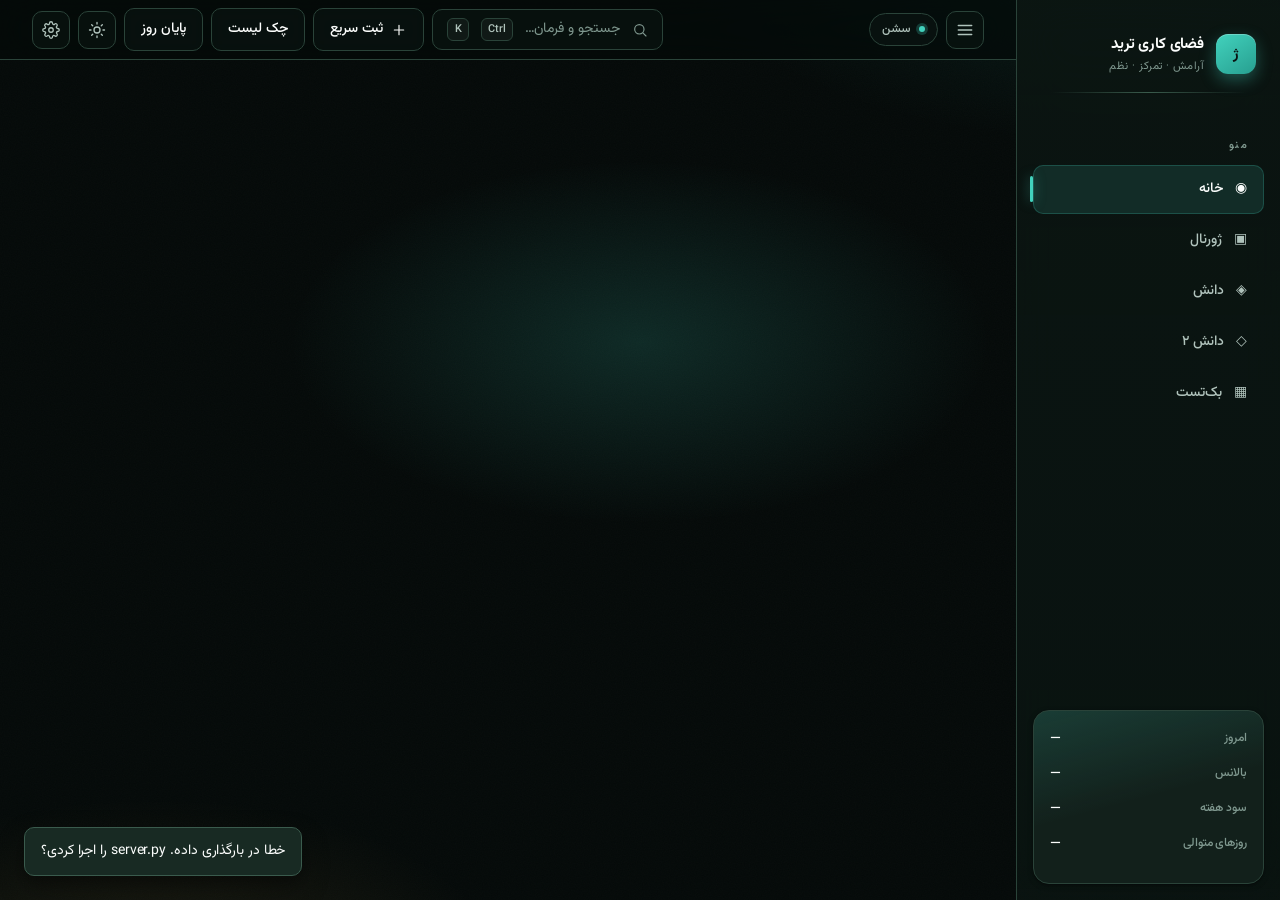
==== commit 10aa99f2: "Self-host Vazirmatn fonts so Persian text renders without broken CDNs." ====
--- a/index.html
+++ b/index.html
@@ -4,10 +4,7 @@
   <meta charset="UTF-8" />
   <meta name="viewport" content="width=device-width, initial-scale=1.0" />
   <title>فضای کاری ترید</title>
-  <link rel="preconnect" href="https://fonts.googleapis.com" />
-  <link rel="preconnect" href="https://fonts.gstatic.com" crossorigin />
-  <link href="https://fonts.googleapis.com/css2?family=Vazirmatn:wght@400;500;600;700&display=swap" rel="stylesheet" />
-  <link href="https://cdn.fontcdn.ir/Font/Persian/Peyda/Peyda.css" rel="stylesheet" />
+  <link rel="stylesheet" href="/css/fonts.css" />
   <link rel="stylesheet" href="/css/tokens.css" />
   <link rel="stylesheet" href="/css/base.css" />
   <link rel="stylesheet" href="/css/layout.css" />
--- a/css/fonts.css
+++ b/css/fonts.css
@@ -0,0 +1,115 @@
+/* Self-hosted Vazirmatn — no CDN dependency */
+@font-face {
+  font-family: "Vazirmatn";
+  font-style: normal;
+  font-weight: 100;
+  font-display: swap;
+  src: url("/fonts/Vazirmatn-Thin.ttf") format("truetype");
+}
+@font-face {
+  font-family: "Vazirmatn";
+  font-style: normal;
+  font-weight: 300;
+  font-display: swap;
+  src: url("/fonts/Vazirmatn-Light.ttf") format("truetype");
+}
+@font-face {
+  font-family: "Vazirmatn";
+  font-style: normal;
+  font-weight: 400;
+  font-display: swap;
+  src: url("/fonts/Vazirmatn-Regular.ttf") format("truetype");
+}
+@font-face {
+  font-family: "Vazirmatn";
+  font-style: normal;
+  font-weight: 500;
+  font-display: swap;
+  src: url("/fonts/Vazirmatn-Medium.ttf") format("truetype");
+}
+@font-face {
+  font-family: "Vazirmatn";
+  font-style: normal;
+  font-weight: 600;
+  font-display: swap;
+  src: url("/fonts/Vazirmatn-SemiBold.ttf") format("truetype");
+}
+@font-face {
+  font-family: "Vazirmatn";
+  font-style: normal;
+  font-weight: 700;
+  font-display: swap;
+  src: url("/fonts/Vazirmatn-Bold.ttf") format("truetype");
+}
+@font-face {
+  font-family: "Vazirmatn";
+  font-style: normal;
+  font-weight: 800;
+  font-display: swap;
+  src: url("/fonts/Vazirmatn-ExtraBold.ttf") format("truetype");
+}
+@font-face {
+  font-family: "Vazirmatn";
+  font-style: normal;
+  font-weight: 900;
+  font-display: swap;
+  src: url("/fonts/Vazirmatn-Black.ttf") format("truetype");
+}
+
+/* Peyda CDN is broken; alias headings to local Vazirmatn */
+@font-face {
+  font-family: "Peyda";
+  font-style: normal;
+  font-weight: 100;
+  font-display: swap;
+  src: url("/fonts/Vazirmatn-Thin.ttf") format("truetype");
+}
+@font-face {
+  font-family: "Peyda";
+  font-style: normal;
+  font-weight: 300;
+  font-display: swap;
+  src: url("/fonts/Vazirmatn-Light.ttf") format("truetype");
+}
+@font-face {
+  font-family: "Peyda";
+  font-style: normal;
+  font-weight: 400;
+  font-display: swap;
+  src: url("/fonts/Vazirmatn-Regular.ttf") format("truetype");
+}
+@font-face {
+  font-family: "Peyda";
+  font-style: normal;
+  font-weight: 500;
+  font-display: swap;
+  src: url("/fonts/Vazirmatn-Medium.ttf") format("truetype");
+}
+@font-face {
+  font-family: "Peyda";
+  font-style: normal;
+  font-weight: 600;
+  font-display: swap;
+  src: url("/fonts/Vazirmatn-SemiBold.ttf") format("truetype");
+}
+@font-face {
+  font-family: "Peyda";
+  font-style: normal;
+  font-weight: 700;
+  font-display: swap;
+  src: url("/fonts/Vazirmatn-Bold.ttf") format("truetype");
+}
+@font-face {
+  font-family: "Peyda";
+  font-style: normal;
+  font-weight: 800;
+  font-display: swap;
+  src: url("/fonts/Vazirmatn-ExtraBold.ttf") format("truetype");
+}
+@font-face {
+  font-family: "Peyda";
+  font-style: normal;
+  font-weight: 900;
+  font-display: swap;
+  src: url("/fonts/Vazirmatn-Black.ttf") format("truetype");
+}
--- a/css/tokens.css
+++ b/css/tokens.css
@@ -88,7 +88,7 @@
 }
 
 :root {
-  /* Typography — only Peyda + Vazirmatn */
+  /* Typography — local Vazirmatn (Peyda aliased to same files in fonts.css) */
   --font-heading: "Peyda", "Vazirmatn", sans-serif;
   --font-body: "Vazirmatn", "Peyda", sans-serif;
   --font-mono: "Vazirmatn", "Peyda", sans-serif;
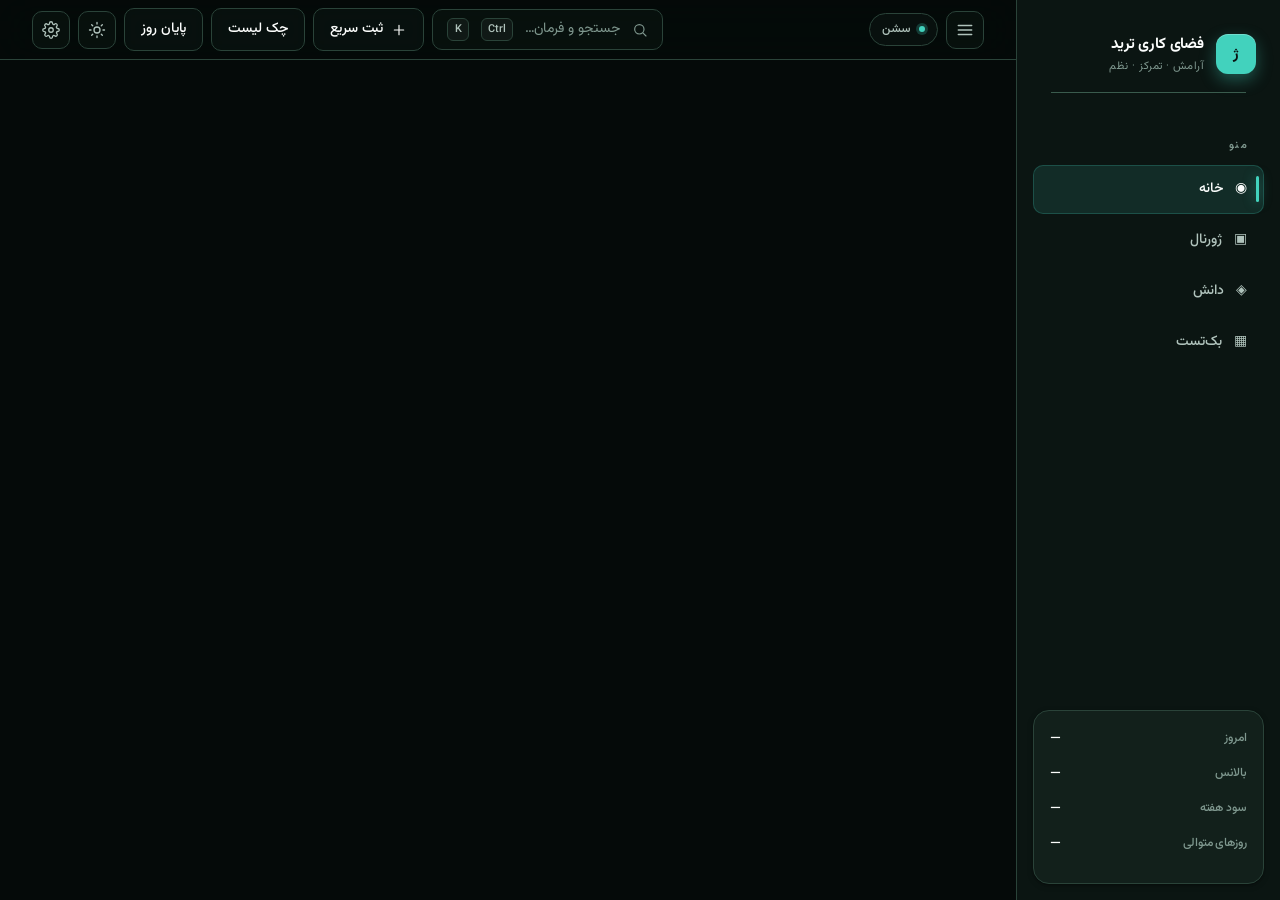
==== commit 8c5be687: "Add backtests, trade filters, and journal/UI upgrades across the app. Co-authored-by: Cursor <cursor" ====
--- a/index.html
+++ b/index.html
@@ -4,6 +4,9 @@
   <meta charset="UTF-8" />
   <meta name="viewport" content="width=device-width, initial-scale=1.0" />
   <title>فضای کاری ترید</title>
+  <link rel="icon" href="/favicon.ico" type="image/x-icon" />
+  <link rel="icon" href="/assets/trading-journal-icon.png" type="image/png" sizes="1024x1024" />
+  <link rel="apple-touch-icon" href="/assets/trading-journal-icon.png" />
   <link rel="stylesheet" href="/css/fonts.css" />
   <link rel="stylesheet" href="/css/tokens.css" />
   <link rel="stylesheet" href="/css/base.css" />
@@ -40,11 +43,8 @@
         <button class="nav-item" data-nav="journal" type="button" title="ژورنال">
           <span class="nav-item__icon">▣</span> ژورنال
         </button>
-        <button class="nav-item" data-nav="knowledge" type="button" title="دانش">
+        <button class="nav-item" data-nav="knowledge2" type="button" title="دانش">
           <span class="nav-item__icon">◈</span> دانش
-        </button>
-        <button class="nav-item" data-nav="knowledge2" type="button" title="دانش ۲">
-          <span class="nav-item__icon">◇</span> دانش ۲
         </button>
         <button class="nav-item" data-nav="backtests" type="button" title="بک‌تست">
           <span class="nav-item__icon">▦</span> بک‌تست
@@ -107,7 +107,6 @@
       <div class="view-root">
         <section class="view is-active" id="view-dashboard"></section>
         <section class="view" id="view-journal"></section>
-        <section class="view" id="view-knowledge"></section>
         <section class="view" id="view-knowledge2"></section>
         <section class="view" id="view-backtests"></section>
         <section class="view" id="view-settings"></section>
@@ -131,6 +130,62 @@
         <button class="btn btn-ghost" type="button" data-close-modal="modal-day-card">بستن</button>
       </div>
       <div class="modal__body" id="day-card-body"></div>
+    </div>
+  </div>
+
+  <!-- Backtest day card from calendar -->
+  <div class="modal-backdrop" id="modal-backtest-day" aria-hidden="true" data-static-backdrop>
+    <div class="modal modal--wide" role="dialog" aria-labelledby="backtest-day-card-title">
+      <div class="modal__header">
+        <h3 id="backtest-day-card-title" class="u-mb-0">جزئیات بک‌تست</h3>
+        <button class="btn btn-ghost" type="button" data-close-modal="modal-backtest-day">بستن</button>
+      </div>
+      <div class="modal__body" id="backtest-day-card-body"></div>
+    </div>
+  </div>
+
+  <!-- Backtest Form -->
+  <div class="modal-backdrop" id="modal-backtest" aria-hidden="true" data-static-backdrop>
+    <div class="modal modal--wide" role="dialog" aria-labelledby="backtest-modal-title">
+      <div class="modal__header">
+        <h3 id="backtest-modal-title" class="u-mb-0">ثبت بک‌تست</h3>
+        <button class="btn btn-ghost" type="button" data-close-modal="modal-backtest">بستن</button>
+      </div>
+      <form id="backtest-form">
+        <div class="modal__body">
+          <input type="hidden" name="id" />
+          <div class="form-grid u-mb-5">
+            <div class="field">
+              <label>تاریخ</label>
+              <input type="date" name="date" required />
+            </div>
+            <div class="field field--full">
+              <label>یادداشت</label>
+              <textarea name="notes"></textarea>
+            </div>
+            <div class="field field--full">
+              <label>مسیر پوشه اسکرین / ویدیو</label>
+              <input type="text" name="mediaPath" placeholder="E:\Desktop\LevelsReaction\SobhanSamadi System\SSNT Live Trades\2026-7-30" dir="ltr" style="text-align:left" />
+              <span class="u-text-xs muted">مسیر کامل پوشه روی سیستم خودت — بعداً با دکمه «اسکرین / ویدیو» باز می‌شود.</span>
+            </div>
+          </div>
+
+          <section class="trades-editor">
+            <div class="trades-editor__head">
+              <div>
+                <h4 class="u-mb-1">معاملات بک‌تست</h4>
+                <p class="u-text-xs muted u-mb-0">برای هر روز حداکثر ۴ معامله. هر معامله نتیجه سود / ضرر / ریسک‌فری دارد؛ نتیجه فیلترها فقط برای وین‌ریت خود فیلتر است.</p>
+              </div>
+              <button class="btn btn-soft" type="button" id="btn-add-backtest-trade">افزودن معامله</button>
+            </div>
+            <div id="backtest-trades-editor-list"></div>
+          </section>
+        </div>
+        <div class="modal__footer">
+          <button class="btn btn-ghost" type="button" data-close-modal="modal-backtest">انصراف</button>
+          <button class="btn btn-primary" type="submit">ذخیره</button>
+        </div>
+      </form>
     </div>
   </div>
 
@@ -179,7 +234,7 @@
             </div>
             <div class="field field--full">
               <label>مسیر پوشه اسکرین / ویدیو</label>
-              <input type="text" name="mediaPath" placeholder="مثلاً C:\Users\...\Trading\Journal\2026-07-20" dir="ltr" style="text-align:left" />
+              <input type="text" name="mediaPath" placeholder="E:\Desktop\LevelsReaction\SobhanSamadi System\SSNT Live Trades\2026-7-30" dir="ltr" style="text-align:left" />
               <span class="u-text-xs muted">مسیر کامل پوشه روی سیستم خودت — بعداً با دکمه «اسکرین / ویدیو» باز می‌شود.</span>
             </div>
           </div>
@@ -188,7 +243,7 @@
             <div class="trades-editor__head">
               <div>
                 <h4 class="u-mb-1">معاملات روز</h4>
-                <p class="u-text-xs muted u-mb-0">برای هر روز می‌توانی حداکثر 4 معامله ثبت کنی.</p>
+                <p class="u-text-xs muted u-mb-0">برای هر روز حداکثر ۴ معامله. هر معامله نتیجه سود / ضرر / ریسک‌فری دارد؛ نتیجه فیلترها فقط برای وین‌ریت خود فیلتر است.</p>
               </div>
               <button class="btn btn-soft" type="button" id="btn-add-trade">افزودن معامله</button>
             </div>
@@ -247,9 +302,54 @@
               <textarea name="examples"></textarea>
             </div>
           </div>
+          <div class="strategy-manager__related" id="strategy-related-links" hidden>
+            <button class="btn btn-soft" type="button" id="btn-strategy-journals">ژورنال‌های این استراتژی</button>
+            <button class="btn btn-soft" type="button" id="btn-strategy-backtests">بک‌تست‌های این استراتژی</button>
+          </div>
           <div class="modal__footer strategy-manager__actions">
             <button class="btn btn-danger" type="button" id="btn-delete-strategy">حذف استراتژی</button>
             <button class="btn btn-primary" type="submit">ذخیره استراتژی</button>
+          </div>
+        </form>
+      </div>
+    </div>
+  </div>
+
+  <!-- Trade filter manager -->
+  <div class="modal-backdrop" id="modal-trade-filters" aria-hidden="true" data-static-backdrop>
+    <div class="modal modal--wide strategy-modal" role="dialog" aria-labelledby="trade-filter-modal-title">
+      <div class="modal__header">
+        <h3 id="trade-filter-modal-title" class="u-mb-0">فیلترهای معاملاتی</h3>
+        <button class="btn btn-ghost" type="button" data-close-modal="modal-trade-filters">بستن</button>
+      </div>
+      <div class="modal__body strategy-manager">
+        <aside class="strategy-manager__list">
+          <button class="btn btn-primary u-w-full u-mb-3" type="button" id="btn-new-trade-filter">افزودن فیلتر</button>
+          <div id="trade-filter-manager-list"></div>
+        </aside>
+        <form id="trade-filter-form" class="strategy-manager__form">
+          <input type="hidden" name="originalId" />
+          <div class="form-grid">
+            <div class="field">
+              <label>نام فیلتر</label>
+              <input name="name" required placeholder="مثلاً Double BO" />
+            </div>
+            <div class="field">
+              <label>رنگ نشان</label>
+              <input name="color" type="color" value="#546E7A" />
+            </div>
+            <div class="field field--full">
+              <label>برچسب نمایشی</label>
+              <input name="label" placeholder="اختیاری — پیش‌فرض همان نام" />
+            </div>
+            <div class="field field--full">
+              <label>توضیح</label>
+              <textarea name="description" required placeholder="شرایط اعمال این فیلتر معاملاتی"></textarea>
+            </div>
+          </div>
+          <div class="modal__footer strategy-manager__actions">
+            <button class="btn btn-danger" type="button" id="btn-delete-trade-filter">حذف فیلتر</button>
+            <button class="btn btn-primary" type="submit">ذخیره فیلتر</button>
           </div>
         </form>
       </div>
@@ -321,7 +421,7 @@
           <div class="field field--full">
             <label>مسیر پایه پیش‌فرض (اختیاری)</label>
             <label>مسیر پایه پوشه ویدیو / اسکرین</label>
-            <input name="mediaBasePath" type="text" placeholder="مثلاً E:\...\SSNT Live Trades — پوشه‌های تاریخ‌دار داخلش" dir="ltr" style="text-align:left" />
+            <input name="mediaBasePath" type="text" placeholder="E:\Desktop\LevelsReaction\SobhanSamadi System\SSNT Live Trades" dir="ltr" style="text-align:left" />
             <span class="u-text-xs muted">کلیک روی روز تقویم، پوشه همان تاریخ را باز می‌کند (مثلاً 2026-7-21).</span>
           </div>
           <div class="field">
--- a/css/tokens.css
+++ b/css/tokens.css
@@ -2,8 +2,6 @@
 [data-theme="dark"] {
   /* Surfaces — refined, layered by tone not borders */
   --bg: #050a09;
-  --bg-glow-a: rgba(47, 186, 169, 0.13);
-  --bg-glow-b: rgba(212, 169, 78, 0.12);
   --surface: #0b1512;
   --card: #12201b;
   --card-elevated: #182a23;
@@ -37,19 +35,27 @@
   --orange-ghost: rgba(240, 136, 62, 0.18);
   --overlay: rgba(6, 13, 11, 0.72);
 
+  /* Calendar day cards */
+  --cal-empty: #15201c;
+  --cal-profit-bg: #16352f;
+  --cal-profit-border: #2f6f62;
+  --cal-profit-fg: #6ee0c8;
+  --cal-loss-bg: #3a1f2a;
+  --cal-loss-border: #8a4560;
+  --cal-loss-fg: #f0a0b8;
+  --cal-flat-bg: #221c16;
+  --cal-flat-border: #5a4330;
+  --cal-flat-fg: #c9a67a;
+
   /* Shadows — layered, soft, premium */
   --shadow-1: 0 1px 2px rgba(0, 0, 0, 0.3), 0 2px 6px rgba(0, 0, 0, 0.18);
   --shadow-2: 0 4px 12px rgba(0, 0, 0, 0.22), 0 12px 28px rgba(0, 0, 0, 0.28);
   --shadow-3: 0 8px 20px rgba(0, 0, 0, 0.28), 0 24px 48px rgba(0, 0, 0, 0.34);
-  --shadow-glow: 0 0 0 1px color-mix(in srgb, var(--primary) 25%, transparent), 0 8px 24px color-mix(in srgb, var(--primary) 18%, transparent);
   --shadow-inset: inset 0 1px 0 rgba(255, 255, 255, 0.04);
-  --hairline-glow: linear-gradient(90deg, transparent, var(--primary), transparent);
 }
 
 [data-theme="light"] {
   --bg: #f7f4ed;
-  --bg-glow-a: rgba(30, 143, 130, 0.1);
-  --bg-glow-b: rgba(176, 133, 34, 0.14);
   --surface: #fffdfa;
   --card: #ffffff;
   --card-elevated: #fffaf0;
@@ -79,12 +85,22 @@
   --orange-ghost: rgba(230, 126, 34, 0.14);
   --overlay: rgba(20, 34, 30, 0.4);
 
+  /* Calendar day cards */
+  --cal-empty: #eff1f0;
+  --cal-profit-bg: #d7f0e9;
+  --cal-profit-border: #7ebfb0;
+  --cal-profit-fg: #0d6b5c;
+  --cal-loss-bg: #f5dde6;
+  --cal-loss-border: #d49aad;
+  --cal-loss-fg: #9a3558;
+  --cal-flat-bg: #faf3eb;
+  --cal-flat-border: #e8d2bc;
+  --cal-flat-fg: #9a7048;
+
   --shadow-1: 0 1px 2px rgba(20, 34, 30, 0.06), 0 2px 6px rgba(20, 34, 30, 0.04);
   --shadow-2: 0 4px 12px rgba(20, 34, 30, 0.06), 0 12px 28px rgba(20, 34, 30, 0.08);
   --shadow-3: 0 8px 20px rgba(20, 34, 30, 0.08), 0 24px 48px rgba(20, 34, 30, 0.1);
-  --shadow-glow: 0 0 0 1px color-mix(in srgb, var(--primary) 22%, transparent), 0 8px 24px color-mix(in srgb, var(--primary) 14%, transparent);
   --shadow-inset: inset 0 1px 0 rgba(255, 255, 255, 0.9);
-  --hairline-glow: linear-gradient(90deg, transparent, var(--primary), transparent);
 }
 
 :root {
--- a/css/base.css
+++ b/css/base.css
@@ -26,22 +26,7 @@
   line-height: 1.65;
   letter-spacing: -0.005em;
   background: var(--bg);
-  background-image:
-    radial-gradient(ellipse 60% 40% at 88% -8%, var(--bg-glow-a), transparent 60%),
-    radial-gradient(ellipse 50% 35% at 12% 108%, var(--bg-glow-b), transparent 55%),
-    radial-gradient(ellipse 38% 28% at 50% 38%, var(--primary-ghost), transparent 72%);
-  background-attachment: fixed;
   transition: background-color var(--dur-slow) var(--ease), color var(--dur) var(--ease);
-}
-
-body::before {
-  content: "";
-  position: fixed;
-  inset: 0;
-  pointer-events: none;
-  z-index: 0;
-  opacity: 0.025;
-  background-image: url("data:image/svg+xml,%3Csvg xmlns='http://www.w3.org/2000/svg' width='160' height='160'%3E%3Cfilter id='n'%3E%3CfeTurbulence type='fractalNoise' baseFrequency='0.85' numOctaves='2'/%3E%3C/filter%3E%3Crect width='100%25' height='100%25' filter='url(%23n)'/%3E%3C/svg%3E");
 }
 
 h1, h2, h3, h4, h5, h6 {
@@ -120,6 +105,7 @@
 
 .profit { color: var(--success); }
 .loss { color: var(--loss); }
+.flat { color: var(--orange); }
 .muted { color: var(--text-muted); }
 .gold { color: var(--gold); }
 
--- a/css/layout.css
+++ b/css/layout.css
@@ -21,8 +21,7 @@
   flex-direction: column;
   gap: var(--space-5);
   padding: var(--space-5) var(--space-4) var(--space-4);
-  background:
-    linear-gradient(180deg, color-mix(in srgb, var(--surface) 96%, transparent), color-mix(in srgb, var(--surface) 80%, transparent));
+  background: var(--surface);
   border-left: 1px solid var(--border);
   backdrop-filter: blur(24px) saturate(160%);
   -webkit-backdrop-filter: blur(24px) saturate(160%);
@@ -60,7 +59,7 @@
 }
 
 .app-shell.is-sidebar-collapsed .nav-item.is-active::before {
-  inset-inline-end: 2px;
+  inset-inline-start: 2px;
 }
 
 .sidebar-brand {
@@ -77,7 +76,7 @@
   bottom: 0;
   inset-inline: 8%;
   height: 1px;
-  background: linear-gradient(90deg, transparent, var(--border-strong), transparent);
+  background: var(--border-strong);
 }
 
 .sidebar-brand__mark {
@@ -91,7 +90,7 @@
   font-weight: 700;
   font-size: 0.95rem;
   letter-spacing: -0.04em;
-  background: linear-gradient(145deg, var(--primary), var(--primary-dim));
+  background: var(--primary);
   box-shadow:
     0 6px 16px color-mix(in srgb, var(--primary) 35%, transparent),
     inset 0 1px 0 rgba(255, 255, 255, 0.25);
@@ -166,7 +165,7 @@
 .nav-item.is-active::before {
   content: "";
   position: absolute;
-  inset-inline-end: -4px;
+  inset-inline-start: 4px;
   top: 22%;
   bottom: 22%;
   width: 3px;
@@ -191,9 +190,7 @@
 .sidebar-footer {
   padding: var(--space-4);
   border-radius: var(--radius-md);
-  background:
-    linear-gradient(165deg, var(--primary-ghost), transparent 50%),
-    var(--card);
+  background: var(--card);
   border: 1px solid var(--border);
   box-shadow: var(--shadow-1);
   display: flex;
@@ -287,7 +284,6 @@
   margin-inline: auto;
 }
 
-.view-root[data-view="knowledge"],
 .view-root[data-view="knowledge2"] {
   max-width: 1680px;
   padding-top: var(--space-6);
@@ -328,7 +324,7 @@
   content: "";
   width: 18px;
   height: 1px;
-  background: linear-gradient(90deg, var(--primary), transparent);
+  background: var(--primary);
 }
 
 .page-header__title {
--- a/css/components.css
+++ b/css/components.css
@@ -54,6 +54,22 @@
   background: var(--gold-ghost);
   color: var(--gold-bright);
   border: 1px solid color-mix(in srgb, var(--gold) 26%, transparent);
+}
+
+.btn-orange {
+  background: color-mix(in srgb, var(--orange) 16%, transparent);
+  color: var(--orange-bright);
+  border: 1px solid color-mix(in srgb, var(--orange) 40%, transparent);
+}
+
+.btn-orange:hover {
+  background: color-mix(in srgb, var(--orange) 24%, transparent);
+  border-color: color-mix(in srgb, var(--orange) 55%, transparent);
+}
+
+.btn-edit-wide {
+  min-width: 10.5rem;
+  padding-inline: 48px;
 }
 
 .btn-danger {
@@ -253,6 +269,106 @@
   line-height: 1.6;
 }
 
+/* ---------- Strategy select (always opens downward) ---------- */
+.strategy-select {
+  position: relative;
+  width: 100%;
+}
+
+.strategy-select__trigger {
+  display: flex;
+  align-items: center;
+  justify-content: space-between;
+  gap: var(--space-2);
+  width: 100%;
+  padding: 10px 14px;
+  border-radius: var(--radius-sm);
+  border: 1px solid var(--border);
+  background: color-mix(in srgb, var(--surface) 80%, transparent);
+  color: var(--text);
+  text-align: start;
+  cursor: pointer;
+  transition:
+    border-color var(--dur-fast) var(--ease),
+    background var(--dur-fast) var(--ease),
+    box-shadow var(--dur-fast) var(--ease);
+}
+
+.strategy-select__trigger:hover {
+  border-color: var(--border-strong);
+}
+
+.strategy-select.is-open .strategy-select__trigger,
+.strategy-select__trigger:focus-visible {
+  border-color: var(--primary);
+  outline: none;
+  background: var(--surface);
+  box-shadow: 0 0 0 4px color-mix(in srgb, var(--primary) 14%, transparent);
+}
+
+.strategy-select__value {
+  min-width: 0;
+  overflow: hidden;
+  text-overflow: ellipsis;
+  white-space: nowrap;
+}
+
+.strategy-select__chevron {
+  flex-shrink: 0;
+  color: var(--text-faint);
+  font-size: 0.75rem;
+}
+
+.strategy-select__menu {
+  z-index: 80;
+  margin: 0;
+  padding: 6px;
+  border: 1px solid var(--border);
+  border-radius: var(--radius-sm);
+  background: var(--card-elevated);
+  box-shadow: var(--shadow-2);
+  overflow: auto;
+}
+
+.strategy-select__group {
+  margin-top: 4px;
+}
+
+.strategy-select__group:first-child {
+  margin-top: 0;
+}
+
+.strategy-select__group-label {
+  padding: 6px 10px;
+  margin-bottom: 2px;
+  border-radius: 6px;
+  font-size: 0.72rem;
+  font-weight: 700;
+  letter-spacing: 0.01em;
+}
+
+.strategy-select__option {
+  display: block;
+  width: 100%;
+  padding: 8px 10px;
+  border: 0;
+  border-radius: 6px;
+  background: #ffffff;
+  color: var(--text);
+  text-align: start;
+  cursor: pointer;
+  transition: background var(--dur-fast) var(--ease);
+}
+
+.strategy-select__option:hover {
+  background: color-mix(in srgb, var(--primary) 8%, #ffffff);
+}
+
+.strategy-select__option.is-selected {
+  outline: 1px solid color-mix(in srgb, var(--primary) 45%, var(--border));
+  color: var(--primary);
+}
+
 /* ---------- Progress ---------- */
 .progress {
   height: 8px;
@@ -265,14 +381,12 @@
 .progress__bar {
   height: 100%;
   border-radius: inherit;
-  background: linear-gradient(90deg, var(--primary-dim), var(--primary));
+  background: var(--primary);
   transition: width var(--dur-slow) var(--ease);
-  box-shadow: 0 0 12px color-mix(in srgb, var(--primary) 40%, transparent);
 }
 
 .progress__bar.is-over {
-  background: linear-gradient(90deg, var(--primary), var(--success));
-  box-shadow: 0 0 12px color-mix(in srgb, var(--success) 40%, transparent);
+  background: var(--success);
 }
 
 /* ---------- Kbd / Search ---------- */
@@ -343,9 +457,7 @@
   width: min(640px, 100%);
   max-height: 80vh;
   overflow: auto;
-  background:
-    linear-gradient(180deg, color-mix(in srgb, var(--card-elevated) 60%, transparent), transparent 30%),
-    var(--card);
+  background: var(--card);
   border: 1px solid var(--border-strong);
   border-radius: var(--radius-lg);
   box-shadow: var(--shadow-3);
@@ -473,7 +585,7 @@
 
 .divider {
   height: 1px;
-  background: linear-gradient(90deg, transparent, var(--border-strong), transparent);
+  background: var(--border-strong);
   margin: var(--space-4) 0;
   border: none;
 }
--- a/css/pages.css
+++ b/css/pages.css
@@ -19,27 +19,15 @@
   padding: var(--space-6);
   border-radius: var(--radius-lg);
   border: 1px solid color-mix(in srgb, var(--primary) 30%, var(--border));
-  background:
-    radial-gradient(ellipse 60% 100% at 0% 0%, var(--primary-ghost), transparent 60%),
-    var(--card);
+  background: var(--card);
   box-shadow: var(--shadow-2);
   position: relative;
   overflow: hidden;
 }
 
-.habit-banner::after {
-  content: "";
-  position: absolute;
-  inset: 0;
-  background: linear-gradient(180deg, rgba(255, 255, 255, 0.03), transparent 30%);
-  pointer-events: none;
-}
-
 .habit-banner.is-done {
   border-color: color-mix(in srgb, var(--success) 35%, var(--border));
-  background:
-    radial-gradient(ellipse 60% 100% at 0% 0%, color-mix(in srgb, var(--success) 14%, transparent), transparent 60%),
-    var(--card);
+  background: var(--card);
 }
 
 .quick-actions {
@@ -164,6 +152,58 @@
   margin-bottom: var(--space-5);
 }
 
+.list-pagination {
+  display: flex;
+  flex-wrap: wrap;
+  align-items: center;
+  justify-content: space-between;
+  gap: var(--space-3);
+  margin-top: var(--space-5);
+  padding: var(--space-3) var(--space-4);
+  border: 1px solid var(--border);
+  border-radius: var(--radius-md);
+  background: color-mix(in srgb, var(--surface) 70%, transparent);
+}
+
+.list-pagination__meta {
+  display: flex;
+  flex-direction: column;
+  gap: 2px;
+  min-width: 120px;
+}
+
+.list-pagination__pages {
+  display: flex;
+  flex-wrap: wrap;
+  align-items: center;
+  justify-content: center;
+  gap: 6px;
+  flex: 1;
+}
+
+.list-pagination__page {
+  min-width: 36px;
+  padding-inline: 10px;
+}
+
+.list-pagination__page.is-active {
+  background: var(--gold-ghost);
+  border-color: color-mix(in srgb, var(--gold) 36%, transparent);
+  color: var(--gold-bright);
+  font-weight: 600;
+}
+
+.list-pagination__ellipsis {
+  padding-inline: 4px;
+  font-size: var(--text-sm);
+}
+
+.list-pagination button:disabled {
+  opacity: 0.45;
+  cursor: not-allowed;
+  transform: none;
+}
+
 .journal-stats {
   display: grid;
   grid-template-columns: repeat(4, minmax(0, 1fr));
@@ -175,9 +215,7 @@
   padding: var(--space-4) var(--space-5);
   border-radius: var(--radius-md);
   border: 1px solid var(--border);
-  background:
-    linear-gradient(165deg, color-mix(in srgb, var(--primary) 6%, transparent), transparent 50%),
-    var(--card);
+  background: var(--card);
   box-shadow: var(--shadow-1);
   transition: transform var(--dur-fast) var(--ease-spring), box-shadow var(--dur-fast) var(--ease);
 }
@@ -212,7 +250,7 @@
   aspect-ratio: 1;
   border-radius: var(--radius-xs);
   border: 1px solid var(--border);
-  background: color-mix(in srgb, var(--surface) 50%, transparent);
+  background: var(--cal-empty);
   display: flex;
   flex-direction: column;
   align-items: stretch;
@@ -252,7 +290,17 @@
   gap: 6px;
 }
 
-.cal-cell__seen-icon {
+.cal-cell__actions {
+  display: inline-flex;
+  align-items: center;
+  gap: 4px;
+  flex-shrink: 0;
+}
+
+.cal-cell__seen-icon,
+.cal-cell__folder-icon,
+.cal-cell__star-icon,
+.cal-cell__holiday-icon {
   display: inline-flex;
   align-items: center;
   justify-content: center;
@@ -266,7 +314,10 @@
   transition: border-color var(--dur-fast) var(--ease), background var(--dur-fast) var(--ease), color var(--dur-fast) var(--ease), transform var(--dur-fast) var(--ease);
 }
 
-.cal-cell__seen-icon:hover {
+.cal-cell__seen-icon:hover,
+.cal-cell__folder-icon:hover,
+.cal-cell__star-icon:hover,
+.cal-cell__holiday-icon:hover {
   transform: scale(1.08);
 }
 
@@ -287,6 +338,73 @@
   color: var(--orange-bright);
 }
 
+.cal-cell__star-icon.is-starred {
+  border-color: color-mix(in srgb, var(--gold) 55%, var(--border));
+  background: var(--gold-ghost);
+  color: var(--gold-bright);
+}
+
+.cal-cell__star-icon.is-unstarred {
+  border-color: color-mix(in srgb, var(--text-faint) 35%, var(--border));
+  background: color-mix(in srgb, var(--surface) 70%, transparent);
+  color: var(--text-faint);
+}
+
+.cal-cell__star-icon.is-unstarred:hover {
+  border-color: color-mix(in srgb, var(--gold) 40%, var(--border));
+  color: var(--gold-bright);
+}
+
+.cal-cell__holiday-icon.is-holiday {
+  border-color: color-mix(in srgb, var(--text) 35%, var(--border));
+  background: color-mix(in srgb, var(--text) 12%, var(--surface));
+  color: var(--text-muted);
+}
+
+.cal-cell__holiday-icon.is-no-holiday {
+  border-color: color-mix(in srgb, var(--text-faint) 35%, var(--border));
+  background: color-mix(in srgb, var(--surface) 70%, transparent);
+  color: var(--text-faint);
+}
+
+.cal-cell__holiday-icon.is-no-holiday:hover {
+  border-color: color-mix(in srgb, var(--text) 30%, var(--border));
+  color: var(--text-muted);
+}
+
+.cal-cell.is-bank-holiday {
+  background: color-mix(in srgb, var(--text) 8%, var(--cal-empty));
+  border-color: var(--border);
+  color: var(--text-muted);
+}
+
+.cal-cell.is-bank-holiday:hover {
+  transform: none;
+  border-color: var(--border);
+}
+
+.cal-cell.is-bank-holiday .cal-cell__closed {
+  color: var(--text-muted);
+}
+
+.cal-cell__folder-icon {
+  border-color: color-mix(in srgb, var(--primary) 30%, var(--border));
+  background: color-mix(in srgb, var(--surface) 70%, transparent);
+  color: var(--text-muted);
+}
+
+.cal-cell__folder-icon:hover {
+  border-color: color-mix(in srgb, var(--primary) 45%, var(--border));
+  background: color-mix(in srgb, var(--primary) 10%, var(--surface));
+  color: var(--primary);
+}
+
+.cal-cell.has-media .cal-cell__folder-icon {
+  border-color: color-mix(in srgb, var(--primary) 45%, var(--border));
+  background: color-mix(in srgb, var(--primary) 12%, var(--surface));
+  color: var(--primary);
+}
+
 .cal-cell__media-hint {
   margin-top: auto;
   display: inline-flex;
@@ -303,12 +421,12 @@
 }
 
 .cal-cell.has-media {
-  border-color: color-mix(in srgb, var(--primary) 35%, var(--border));
-  background: color-mix(in srgb, var(--primary) 8%, var(--surface));
+  border-color: color-mix(in srgb, var(--text-faint) 40%, var(--border));
+  background: var(--cal-empty);
 }
 
 .cal-cell.has-media .cal-cell__media-hint {
-  color: var(--primary);
+  color: var(--text-muted);
 }
 
 .cal-cell.is-seen {
@@ -317,6 +435,21 @@
 
 .cal-cell.is-seen:not(.has-media) {
   border-color: color-mix(in srgb, var(--orange) 28%, var(--border));
+}
+
+.cal-cell.is-starred {
+  box-shadow: inset 0 0 0 1px color-mix(in srgb, var(--gold) 40%, transparent);
+}
+
+.cal-cell.is-starred.is-seen {
+  box-shadow:
+    inset 0 0 0 1px color-mix(in srgb, var(--gold) 40%, transparent),
+    inset 0 0 0 2px color-mix(in srgb, var(--orange) 28%, transparent);
+}
+
+.cal-cell.is-starred:not(.is-profit):not(.is-loss):not(.is-flat):not(.is-bank-holiday) {
+  border-color: color-mix(in srgb, var(--gold) 32%, var(--border));
+  background: color-mix(in srgb, var(--gold) 8%, var(--cal-empty));
 }
 
 .day-media-bar {
@@ -356,11 +489,21 @@
   text-overflow: ellipsis;
 }
 
+.cal-cell.is-profit .cal-cell__strategy,
+.cal-cell.is-loss .cal-cell__strategy,
+.cal-cell.is-flat .cal-cell__strategy {
+  color: color-mix(in srgb, currentColor 55%, var(--text-muted));
+}
+
+.cal-cell.is-profit .cal-cell__day,
+.cal-cell.is-loss .cal-cell__day,
+.cal-cell.is-flat .cal-cell__day {
+  color: currentColor;
+}
+
 .cal-cell.is-weekend {
   cursor: default;
-  background:
-    linear-gradient(145deg, color-mix(in srgb, var(--primary) 8%, transparent), transparent 60%),
-    color-mix(in srgb, var(--surface) 72%, transparent);
+  background: color-mix(in srgb, var(--text) 8%, var(--cal-empty));
 }
 
 .cal-cell.is-weekend:hover {
@@ -369,11 +512,15 @@
 }
 
 .cal-cell.is-weekend.is-profit:hover {
-  border-color: color-mix(in srgb, var(--success) 35%, var(--border));
+  border-color: var(--cal-profit-border);
 }
 
 .cal-cell.is-weekend.is-loss:hover {
-  border-color: color-mix(in srgb, var(--loss) 32%, var(--border));
+  border-color: var(--cal-loss-border);
+}
+
+.cal-cell.is-weekend.is-flat:hover {
+  border-color: var(--cal-flat-border);
 }
 
 .cal-cell.is-weekend .cal-cell__day {
@@ -425,16 +572,23 @@
 }
 
 .cal-cell.is-profit {
-  background: color-mix(in srgb, var(--success) 18%, var(--surface));
-  border-color: color-mix(in srgb, var(--success) 35%, var(--border));
-  color: var(--success);
+  background: var(--cal-profit-bg);
+  border-color: var(--cal-profit-border);
+  color: var(--cal-profit-fg);
   font-weight: 500;
 }
 
 .cal-cell.is-loss {
-  background: color-mix(in srgb, var(--loss) 16%, var(--surface));
-  border-color: color-mix(in srgb, var(--loss) 32%, var(--border));
-  color: var(--loss);
+  background: var(--cal-loss-bg);
+  border-color: var(--cal-loss-border);
+  color: var(--cal-loss-fg);
+  font-weight: 500;
+}
+
+.cal-cell.is-flat {
+  background: var(--cal-flat-bg);
+  border-color: var(--cal-flat-border);
+  color: var(--cal-flat-fg);
   font-weight: 500;
 }
 
@@ -605,6 +759,18 @@
   gap: var(--space-2);
 }
 
+.outcome-toggle--filters {
+  grid-template-columns: repeat(4, minmax(0, 1fr));
+}
+
+.outcome-toggle--filters .outcome-option {
+  min-height: 40px;
+  padding: 6px 4px;
+  font-size: 0.72rem;
+  text-align: center;
+  line-height: 1.25;
+}
+
 .outcome-option {
   display: flex;
   align-items: center;
@@ -645,6 +811,69 @@
   border-color: color-mix(in srgb, var(--orange) 55%, var(--border));
   background: color-mix(in srgb, var(--orange) 16%, transparent);
   color: var(--orange-bright);
+}
+
+.outcome-option.is-active.outcome-option--noPosition,
+.outcome-option.is-active.outcome-option--noPositionPlus {
+  border-color: color-mix(in srgb, var(--primary) 55%, var(--border));
+  background: color-mix(in srgb, var(--primary) 14%, transparent);
+  color: var(--primary);
+}
+
+.outcome-option.is-active.outcome-option--noPositionMinus {
+  border-color: color-mix(in srgb, var(--orange) 55%, var(--border));
+  background: color-mix(in srgb, var(--orange) 16%, transparent);
+  color: var(--orange-bright);
+}
+
+.trade-filters-editor__head {
+  display: flex;
+  align-items: center;
+  justify-content: space-between;
+  gap: var(--space-3);
+  margin-bottom: var(--space-3);
+}
+
+.trade-filters-editor {
+  display: grid;
+  gap: var(--space-3);
+}
+
+.trade-filter-row {
+  display: grid;
+  grid-template-columns: minmax(120px, 0.75fr) minmax(300px, 1.8fr) auto;
+  gap: var(--space-3);
+  align-items: end;
+  padding: var(--space-3);
+  border: 1px solid var(--border);
+  border-radius: var(--radius-sm);
+  background: color-mix(in srgb, var(--card) 70%, var(--surface));
+}
+
+.trade-filter-row .field {
+  margin: 0;
+}
+
+.trade-filter-row__spacer {
+  width: 52px;
+}
+
+.journal-trade__filters {
+  display: flex;
+  flex-wrap: wrap;
+  gap: var(--space-2);
+  margin-bottom: var(--space-2);
+}
+
+.trade-filter-chip {
+  display: inline-flex;
+  align-items: center;
+  gap: 6px;
+  padding: 4px 8px;
+  border: 1px solid var(--border);
+  border-radius: var(--radius-sm);
+  background: color-mix(in srgb, var(--surface) 80%, transparent);
+  font-size: var(--text-xs);
 }
 
 .journal-trades {
@@ -705,10 +934,12 @@
 }
 
 .strategy-overview-card {
-  display: grid;
-  grid-template-columns: 8px 1fr;
-  gap: var(--space-3);
+  position: relative;
+  display: flex;
+  flex-direction: column;
+  gap: var(--space-2);
   padding: var(--space-4);
+  padding-inline-start: calc(var(--space-4) + 8px + var(--space-3));
   text-align: right;
   border: 1px solid var(--border);
   border-radius: var(--radius-md);
@@ -721,9 +952,33 @@
   border-color: var(--primary);
 }
 
+.strategy-overview-card__main {
+  display: flex;
+  flex-direction: column;
+  gap: var(--space-2);
+  width: 100%;
+  padding: 0;
+  border: 0;
+  background: transparent;
+  text-align: inherit;
+  color: inherit;
+  cursor: pointer;
+}
+
+.strategy-overview-card--static {
+  cursor: default;
+}
+
+.strategy-overview-card--static:hover {
+  transform: none;
+  border-color: var(--border);
+}
+
 .strategy-overview-card__swatch {
+  position: absolute;
+  inset-block: var(--space-4);
+  inset-inline-start: var(--space-4);
   width: 8px;
-  height: 100%;
   min-height: 58px;
   border-radius: 999px;
 }
@@ -740,9 +995,64 @@
 }
 
 .strategy-overview-card__more {
-  grid-column: 2;
   color: var(--primary);
   font-size: var(--text-xs);
+}
+
+.strategy-overview-card__links {
+  display: flex;
+  flex-wrap: wrap;
+  gap: var(--space-2);
+  margin-top: var(--space-1);
+  padding-top: var(--space-2);
+  border-top: 1px solid var(--border);
+}
+
+.strategy-overview-card__links .btn {
+  flex: 1 1 auto;
+  min-width: 0;
+  font-size: var(--text-xs);
+  padding-block: 6px;
+}
+
+.strategy-filter-bar {
+  display: flex;
+  flex-wrap: wrap;
+  align-items: center;
+  justify-content: space-between;
+  gap: var(--space-3);
+  margin-bottom: var(--space-4);
+  padding: var(--space-3) var(--space-4);
+  border: 1px solid var(--border);
+  border-radius: var(--radius-md);
+  background: var(--primary-ghost);
+}
+
+.strategy-filter-bar__text {
+  display: flex;
+  flex-wrap: wrap;
+  align-items: center;
+  gap: var(--space-2);
+}
+
+.strategy-manager__related {
+  display: flex;
+  flex-wrap: wrap;
+  gap: var(--space-2);
+  margin-bottom: var(--space-3);
+}
+
+.strategy-manager__related .btn {
+  flex: 1 1 auto;
+}
+
+.journal-trade.is-strategy-match {
+  border-color: var(--primary);
+  background: color-mix(in srgb, var(--primary) 10%, var(--card));
+}
+
+.journal-trade.is-strategy-muted {
+  opacity: 0.45;
 }
 
 .strategy-modal {
@@ -814,9 +1124,7 @@
   border: 1px solid var(--border);
   border-radius: var(--radius-lg);
   overflow: hidden;
-  background:
-    linear-gradient(180deg, color-mix(in srgb, var(--card-elevated) 55%, transparent), transparent 28%),
-    color-mix(in srgb, var(--surface) 88%, transparent);
+  background: color-mix(in srgb, var(--surface) 88%, transparent);
   box-shadow: var(--shadow-2);
   backdrop-filter: blur(12px);
 }
@@ -1232,9 +1540,7 @@
 
 .kb-callout--key {
   border-color: color-mix(in srgb, var(--gold) 35%, var(--border));
-  background:
-    linear-gradient(135deg, color-mix(in srgb, var(--gold) 12%, transparent), transparent 60%),
-    var(--card);
+  background: color-mix(in srgb, var(--gold) 12%, var(--card));
 }
 .kb-callout--key .kb-callout__title { color: var(--gold-bright); }
 
@@ -1375,10 +1681,66 @@
   background: color-mix(in srgb, var(--card-elevated) 55%, transparent);
 }
 
+.kb-note-row__top {
+  display: flex;
+  align-items: flex-start;
+  gap: 10px;
+}
+
 .kb-note-row p {
-  margin: 0 0 8px;
+  margin: 0;
+  flex: 1;
+  min-width: 0;
   color: var(--text);
   line-height: 1.7;
+  white-space: pre-wrap;
+}
+
+.kb-note-row__actions {
+  display: flex;
+  flex-shrink: 0;
+  gap: 4px;
+}
+
+.kb-note-row__actions .btn-icon {
+  width: 32px;
+  height: 32px;
+}
+
+.kb-note-row__del:hover {
+  color: var(--loss);
+  border-color: color-mix(in srgb, var(--loss) 35%, var(--border));
+  background: color-mix(in srgb, var(--loss) 10%, transparent);
+}
+
+.kb-note-row.is-editing .kb-note-row__top {
+  flex-direction: column;
+  gap: 10px;
+}
+
+.kb-note-row__edit {
+  width: 100%;
+  min-height: 88px;
+  resize: vertical;
+  padding: 10px 12px;
+  border-radius: var(--radius-sm);
+  border: 1px solid var(--border);
+  background: color-mix(in srgb, var(--surface) 80%, transparent);
+  color: var(--text);
+  line-height: 1.6;
+  font: inherit;
+}
+
+.kb-note-row__edit:focus {
+  border-color: var(--primary);
+  outline: none;
+  box-shadow: 0 0 0 4px color-mix(in srgb, var(--primary) 14%, transparent);
+}
+
+.kb-note-row__edit-actions {
+  display: flex;
+  flex-wrap: wrap;
+  gap: 8px;
 }
 
 .kb-note-row__meta {
@@ -1594,8 +1956,17 @@
     grid-template-columns: 1fr;
   }
 
-  .outcome-toggle {
+  .outcome-toggle,
+  .outcome-toggle--filters {
+    grid-template-columns: 1fr 1fr;
+  }
+
+  .trade-filter-row {
     grid-template-columns: 1fr;
+  }
+
+  .trade-filter-row .btn-remove-filter {
+    justify-self: start;
   }
 
   .strategy-manager {
@@ -1615,6 +1986,17 @@
   .kb-article__actions {
     display: grid;
     grid-template-columns: 1fr 1fr;
+  }
+
+  .list-pagination {
+    justify-content: center;
+  }
+
+  .list-pagination__meta {
+    order: -1;
+    width: 100%;
+    text-align: center;
+    align-items: center;
   }
 }
 /* ---------- Knowledge 2 — documentation booklet ---------- */
@@ -1750,7 +2132,7 @@
 .kb2-progress__bar {
   height: 100%;
   width: 0;
-  background: linear-gradient(90deg, var(--primary), var(--gold));
+  background: var(--primary);
   transition: width 80ms linear;
 }
 
@@ -1993,11 +2375,78 @@
   background: color-mix(in srgb, var(--card-elevated) 55%, transparent);
 }
 
+.kb2-journal__body {
+  flex: 1;
+  min-width: 0;
+}
+
 .kb2-journal__item p {
   margin: 0;
   color: var(--text);
   line-height: 1.7;
-  flex: 1;
+  white-space: pre-wrap;
+}
+
+.kb2-journal__meta {
+  margin-top: 6px;
+}
+
+.kb2-journal__tags {
+  display: flex;
+  flex-wrap: wrap;
+  gap: 6px;
+  margin-top: 8px;
+}
+
+.kb2-tag {
+  font-size: 0.75rem;
+  color: var(--text-muted);
+  padding: 2px 8px;
+  border-radius: 999px;
+  border: 1px solid var(--border);
+}
+
+.kb2-journal__actions {
+  display: flex;
+  flex-shrink: 0;
+  gap: 4px;
+}
+
+.kb2-journal__actions .btn-icon {
+  width: 32px;
+  height: 32px;
+}
+
+.kb2-journal__del:hover {
+  color: var(--loss);
+  border-color: color-mix(in srgb, var(--loss) 35%, var(--border));
+  background: color-mix(in srgb, var(--loss) 10%, transparent);
+}
+
+.kb2-journal__editor {
+  display: flex;
+  flex-direction: column;
+  gap: 8px;
+  width: 100%;
+}
+
+.kb2-note-edit {
+  width: 100%;
+  min-height: 80px;
+  resize: vertical;
+  padding: 10px 12px;
+  border-radius: var(--radius-sm);
+  border: 1px solid var(--border);
+  background: color-mix(in srgb, var(--surface) 80%, transparent);
+  color: var(--text);
+  font: inherit;
+  line-height: 1.6;
+}
+
+.kb2-journal__edit-actions {
+  display: flex;
+  flex-wrap: wrap;
+  gap: 8px;
 }
 
 .kb2-add {
@@ -2017,6 +2466,78 @@
   font: inherit;
   line-height: 1.7;
   resize: vertical;
+}
+
+.kb2-strat-grid {
+  display: grid;
+  grid-template-columns: repeat(auto-fill, minmax(240px, 1fr));
+  gap: 10px;
+  margin: 12px 0 28px;
+}
+
+.kb2-strat-card {
+  padding: 14px;
+  border-radius: var(--radius-md);
+  border: 1px solid var(--border);
+  background: color-mix(in srgb, var(--card-elevated) 55%, transparent);
+}
+
+.kb2-strat-card__head {
+  display: flex;
+  flex-wrap: wrap;
+  align-items: center;
+  gap: 8px;
+  margin-bottom: 8px;
+}
+
+.kb2-strat-card__dot {
+  width: 10px;
+  height: 10px;
+  border-radius: 50%;
+  flex-shrink: 0;
+}
+
+.kb2-strat-card p {
+  margin: 0;
+  color: var(--text-muted);
+  line-height: 1.6;
+  font-size: 0.92rem;
+}
+
+.kb2-strat-card__badge {
+  font-size: 0.7rem;
+  padding: 2px 7px;
+  border-radius: 999px;
+  border: 1px solid var(--border);
+  color: var(--text-muted);
+}
+
+.kb2-strat-card__badge--ok {
+  color: var(--profit, #2e7d32);
+  border-color: color-mix(in srgb, var(--profit, #2e7d32) 35%, var(--border));
+}
+
+.kb2-checklist {
+  display: flex;
+  flex-direction: column;
+  gap: 8px;
+  margin: 10px 0 28px;
+}
+
+.kb2-check {
+  display: flex;
+  align-items: flex-start;
+  gap: 10px;
+  padding: 10px 12px;
+  border-radius: var(--radius-sm);
+  border: 1px solid var(--border);
+  background: color-mix(in srgb, var(--card-elevated) 40%, transparent);
+  line-height: 1.55;
+}
+
+.kb2-check input {
+  margin-top: 3px;
+  accent-color: var(--primary);
 }
 
 .kb2-backdrop { display: none; }
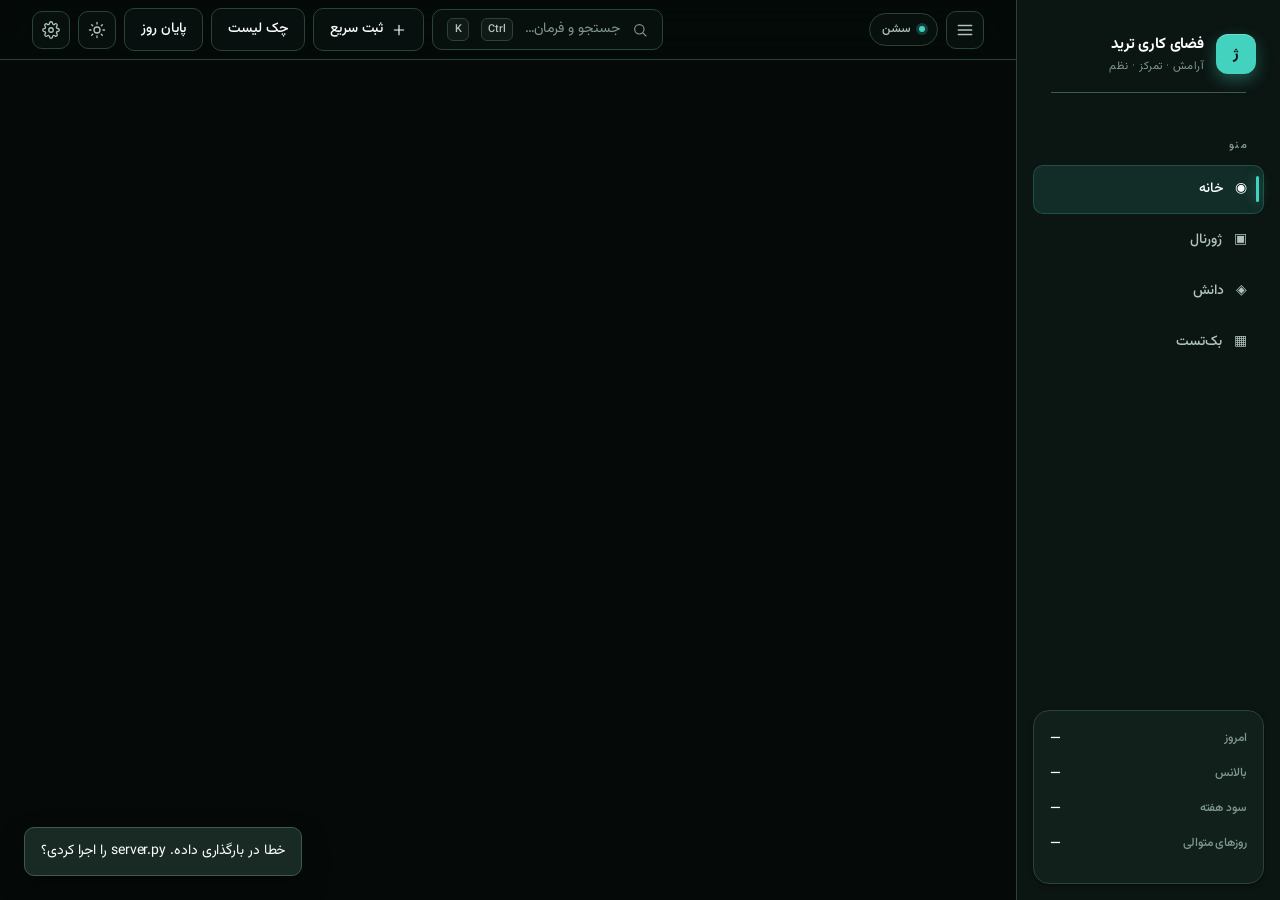
==== commit 8541ff90: "Add editable morning checklist, trading bias, and Knowledge 2 edit mode. Distinguish bias-only stubs" ====
--- a/index.html
+++ b/index.html
@@ -225,6 +225,10 @@
               <input type="range" name="ruleFollow" min="1" max="5" value="3" />
             </div>
             <div class="field field--full">
+              <label>دیدگاه معاملاتی قبل از شروع ترید</label>
+              <textarea name="tradingBias" rows="3" placeholder="بایاس و دیدگاه قبل از شروع ترید…"></textarea>
+            </div>
+            <div class="field field--full">
               <label>درس امروز</label>
               <textarea name="lesson"></textarea>
             </div>
@@ -360,12 +364,25 @@
   <div class="modal-backdrop" id="modal-morning" aria-hidden="true" data-static-backdrop>
     <div class="modal" role="dialog">
       <div class="modal__header">
-        <h3 class="u-mb-0">چک لیست</h3>
+        <h3 class="u-mb-0" id="morning-title">چک لیست</h3>
         <button class="btn btn-ghost" type="button" data-close-modal="modal-morning">بستن</button>
       </div>
-      <div class="modal__body" id="morning-list"></div>
-      <div class="modal__footer">
+      <div class="modal__body">
+        <div id="morning-list"></div>
+        <div class="morning-bias" id="morning-bias-wrap">
+          <div class="field">
+            <label for="morning-trading-bias">دیدگاه معاملاتی قبل از شروع ترید</label>
+            <textarea id="morning-trading-bias" rows="4" placeholder="بایاس امروز، ساختار بازار، سناریوهای احتمالی…"></textarea>
+          </div>
+        </div>
+      </div>
+      <div class="modal__footer" id="morning-footer-view">
+        <button class="btn btn-soft" type="button" id="morning-edit">ویرایش</button>
         <button class="btn btn-primary" type="button" id="morning-done">آماده‌ام</button>
+      </div>
+      <div class="modal__footer" id="morning-footer-edit" hidden>
+        <button class="btn btn-ghost" type="button" id="morning-edit-cancel">انصراف</button>
+        <button class="btn btn-primary" type="button" id="morning-edit-save">ذخیره</button>
       </div>
     </div>
   </div>
--- a/css/tokens.css
+++ b/css/tokens.css
@@ -68,10 +68,10 @@
   --primary-dim: #136f63;
   --primary-ghost: rgba(25, 143, 128, 0.12);
 
-  --gold: #b78a25;
-  --gold-bright: #d5aa47;
-  --gold-dim: #8e6a16;
-  --gold-ghost: rgba(183, 138, 37, 0.14);
+  --gold: #4578a0;
+  --gold-bright: #5a8fba;
+  --gold-dim: #2f5a7a;
+  --gold-ghost: rgba(69, 120, 160, 0.2);
 
   --text: #10201a;
   --text-muted: #4e655d;
--- a/css/components.css
+++ b/css/components.css
@@ -24,16 +24,21 @@
 }
 
 .btn-primary {
-  background: var(--gold-bright);
+  background: var(--gold);
   color: #1a1408;
   font-weight: 600;
-  border: 1px solid color-mix(in srgb, var(--gold) 40%, transparent);
-  box-shadow: var(--shadow-1), inset 0 1px 0 rgba(255, 255, 255, 0.35);
+  border: 1px solid color-mix(in srgb, var(--gold-dim) 45%, transparent);
+  box-shadow: var(--shadow-1), inset 0 1px 0 rgba(255, 255, 255, 0.22);
+}
+
+[data-theme="light"] .btn-primary {
+  color: #f4f8fb;
 }
 
 .btn-primary:hover {
-  background: color-mix(in srgb, var(--gold-bright) 88%, white);
-  box-shadow: var(--shadow-2), inset 0 1px 0 rgba(255, 255, 255, 0.4);
+  background: var(--gold-dim);
+  border-color: color-mix(in srgb, var(--gold-dim) 65%, transparent);
+  box-shadow: var(--shadow-2), inset 0 1px 0 rgba(255, 255, 255, 0.28);
   transform: translateY(-1px);
 }
 
@@ -45,15 +50,22 @@
 }
 
 .btn-ghost:hover {
-  border-color: color-mix(in srgb, var(--gold) 38%, var(--border-strong));
+  border-color: color-mix(in srgb, var(--gold) 45%, var(--border-strong));
   color: var(--gold-bright);
-  background: color-mix(in srgb, var(--gold) 10%, var(--surface));
+  background: color-mix(in srgb, var(--gold) 14%, var(--surface));
 }
 
 .btn-soft {
-  background: var(--gold-ghost);
-  color: var(--gold-bright);
-  border: 1px solid color-mix(in srgb, var(--gold) 26%, transparent);
+  background: color-mix(in srgb, var(--gold) 18%, transparent);
+  color: var(--gold);
+  border: 1px solid color-mix(in srgb, var(--gold) 38%, transparent);
+  font-weight: 600;
+}
+
+.btn-soft:hover {
+  background: color-mix(in srgb, var(--gold) 28%, transparent);
+  border-color: color-mix(in srgb, var(--gold) 52%, transparent);
+  color: var(--gold-dim);
 }
 
 .btn-orange {
@@ -63,8 +75,9 @@
 }
 
 .btn-orange:hover {
-  background: color-mix(in srgb, var(--orange) 24%, transparent);
-  border-color: color-mix(in srgb, var(--orange) 55%, transparent);
+  background: color-mix(in srgb, var(--orange) 28%, transparent);
+  border-color: color-mix(in srgb, var(--orange) 60%, transparent);
+  color: color-mix(in srgb, var(--orange-bright) 85%, white);
 }
 
 .btn-edit-wide {
@@ -79,8 +92,8 @@
 }
 
 .btn-danger:hover {
-  background: color-mix(in srgb, var(--loss) 22%, transparent);
-  border-color: color-mix(in srgb, var(--loss) 45%, transparent);
+  background: color-mix(in srgb, var(--loss) 26%, transparent);
+  border-color: color-mix(in srgb, var(--loss) 50%, transparent);
 }
 
 .btn-lg {
@@ -493,6 +506,10 @@
   padding: var(--space-4) var(--space-5) var(--space-5);
 }
 
+.modal__footer[hidden] {
+  display: none !important;
+}
+
 /* ---------- Toast ---------- */
 .toast-stack {
   position: fixed;
--- a/css/pages.css
+++ b/css/pages.css
@@ -140,6 +140,67 @@
 
 .list-row:first-child {
   padding-top: 0;
+}
+
+.checklist-editor {
+  display: flex;
+  flex-direction: column;
+  gap: var(--space-3);
+}
+
+.checklist-editor__row {
+  display: flex;
+  align-items: center;
+  gap: var(--space-2);
+  padding: 2px;
+  border-radius: var(--radius-sm);
+  border: 1px solid transparent;
+  transition: border-color 0.12s ease, background 0.12s ease, opacity 0.12s ease;
+}
+
+.checklist-editor__row.is-dragging {
+  opacity: 0.45;
+}
+
+.checklist-editor__row.is-drag-over {
+  border-color: var(--primary);
+  background: color-mix(in srgb, var(--primary) 10%, var(--card));
+}
+
+.checklist-editor__handle {
+  cursor: grab;
+  flex-shrink: 0;
+}
+
+.checklist-editor__handle:active {
+  cursor: grabbing;
+}
+
+.checklist-editor__input {
+  flex: 1;
+  min-width: 0;
+}
+
+.checklist-editor .btn-soft {
+  align-self: flex-start;
+  display: inline-flex;
+  align-items: center;
+  gap: var(--space-2);
+}
+
+.morning-bias {
+  margin-top: var(--space-5);
+  padding-top: var(--space-4);
+  border-top: 1px solid var(--border);
+}
+
+.morning-bias .field {
+  margin-bottom: 0;
+}
+
+.morning-bias textarea {
+  min-height: 6.5rem;
+  resize: vertical;
 }
 
 /* ---------- Journal ---------- */
@@ -2140,6 +2201,9 @@
   max-width: 740px;
   margin: 0 auto;
   padding: clamp(20px, 3vw, 40px) clamp(18px, 3vw, 44px) 72px;
+}
+
+.kb2-article:not(.is-editing) {
   animation: fade-up var(--dur-slow) var(--ease);
 }
 
@@ -2178,6 +2242,171 @@
   line-height: 1.8;
   padding-bottom: 20px;
   border-bottom: 1px solid var(--border);
+}
+
+.kb2-article__head-row {
+  display: flex;
+  align-items: center;
+  justify-content: space-between;
+  gap: var(--space-3);
+  margin-bottom: 8px;
+}
+
+.kb2-article__head-actions {
+  display: flex;
+  flex-wrap: wrap;
+  align-items: center;
+  gap: var(--space-2);
+}
+
+.kb2-article__head-row .kb2-article__num {
+  margin-bottom: 0;
+}
+
+.kb2-article__head--edit {
+  display: flex;
+  flex-direction: column;
+  gap: var(--space-3);
+  padding-bottom: 20px;
+  border-bottom: 1px solid var(--border);
+  margin-bottom: 8px;
+}
+
+.kb2-article__head--edit .field {
+  margin: 0;
+}
+
+.kb2-article.is-editing {
+  animation: none;
+  outline: 1px dashed color-mix(in srgb, var(--primary) 35%, var(--border));
+  outline-offset: 8px;
+  border-radius: var(--radius-md);
+}
+
+.kb2-article.is-editing .kb2-article__body {
+  outline: none;
+}
+
+.kb2-blocks-edit {
+  display: flex;
+  flex-direction: column;
+  gap: var(--space-3);
+  margin-bottom: var(--space-5);
+}
+
+.kb2-block {
+  border: 1px solid var(--border);
+  border-radius: var(--radius-md);
+  background: var(--card);
+  overflow: hidden;
+}
+
+.kb2-block.is-editing {
+  border-color: var(--primary);
+}
+
+.kb2-block__toolbar {
+  display: flex;
+  align-items: center;
+  gap: 4px;
+  padding: 6px 8px;
+  border-bottom: 1px solid var(--border);
+  background: color-mix(in srgb, var(--surface) 70%, var(--card));
+}
+
+.kb2-block__type {
+  margin-inline-end: auto;
+  padding-inline-start: 4px;
+}
+
+.kb2-block__del:hover {
+  color: var(--loss);
+}
+
+.kb2-block__content {
+  padding: 12px 14px;
+}
+
+.kb2-block__content .kb2-h,
+.kb2-block__content .kb2-p,
+.kb2-block__content .kb2-list,
+.kb2-block__content .kb2-callout {
+  margin-top: 0;
+}
+
+.kb2-block__editor {
+  display: flex;
+  flex-direction: column;
+  gap: var(--space-3);
+}
+
+.kb2-block__editor .field {
+  margin: 0;
+}
+
+.kb2-block-add {
+  display: flex;
+  flex-wrap: wrap;
+  align-items: center;
+  gap: var(--space-2);
+  padding-top: var(--space-2);
+}
+
+.kb2-block-add .btn {
+  display: inline-flex;
+  align-items: center;
+  gap: 6px;
+}
+
+.kb2-live__tools {
+  display: flex;
+  flex-wrap: wrap;
+  align-items: center;
+  justify-content: space-between;
+  gap: var(--space-3);
+  margin-bottom: 4px;
+}
+
+.kb2-live__tools .kb2-h {
+  margin: 0;
+}
+
+.kb2-checklist--edit {
+  gap: var(--space-2);
+}
+
+.kb2-check-edit {
+  display: flex;
+  align-items: center;
+  gap: var(--space-2);
+}
+
+.kb2-check-edit input[type="text"] {
+  flex: 1;
+  min-width: 0;
+  padding: 10px 12px;
+  border: 1px solid var(--border);
+  border-radius: var(--radius-sm);
+  background: var(--card);
+  color: var(--text);
+}
+
+.kb2-check-add {
+  display: flex;
+  flex-wrap: wrap;
+  align-items: center;
+  gap: var(--space-2);
+  margin-top: var(--space-2);
+}
+
+.kb2-check-add input[type="text"] {
+  flex: 1;
+  min-width: 160px;
+  padding: 10px 12px;
+  border: 1px solid var(--border);
+  border-radius: var(--radius-sm);
+  background: var(--card);
+  color: var(--text);
 }
 
 .kb2-article__body {
